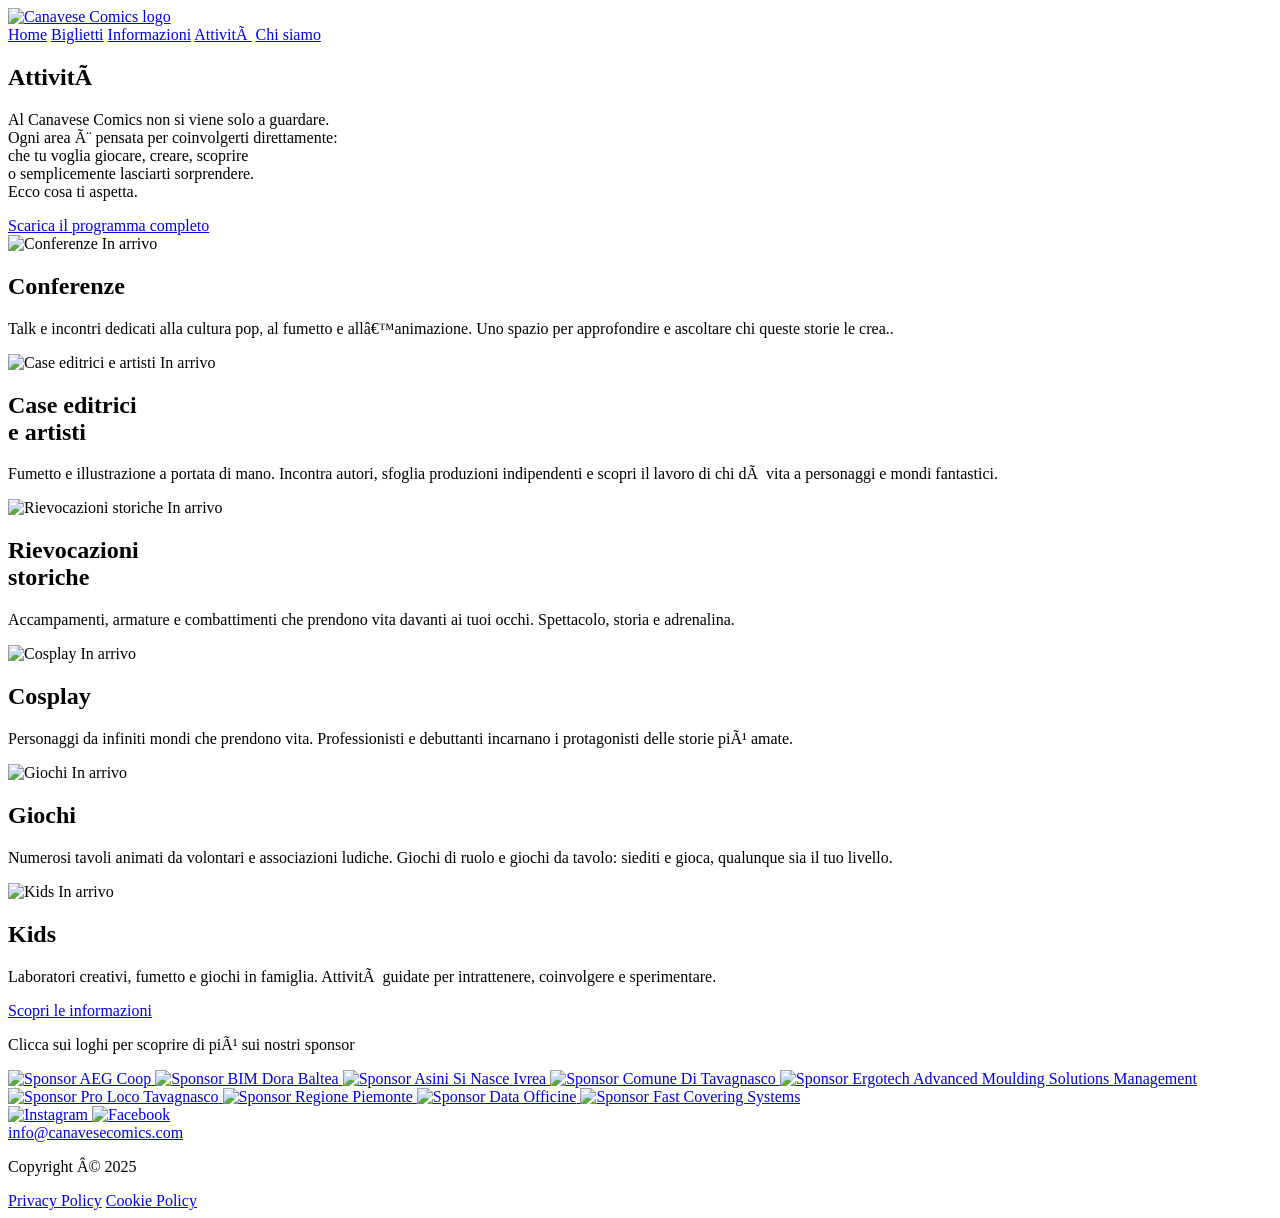
==== activity.html @ ed452ccc "add meta pixel" ====
<!DOCTYPE html>
<html lang="it">

<head>
  <!-- Google tag (gtag.js) -->
  <script async src="https://www.googletagmanager.com/gtag/js?id=G-MP04SPYHH6"></script>
  <script>
    window.dataLayer = window.dataLayer || [];
    function gtag(){dataLayer.push(arguments);}
    if (typeof gtag === 'function') {
      gtag('js', new Date());

      gtag('config', 'G-MP04SPYHH6');
    }
  </script>
  <!-- Meta Pixel Code -->
  <script>
    !function(f,b,e,v,n,t,s)
    {if(f.fbq)return;n=f.fbq=function(){n.callMethod?
    n.callMethod.apply(n,arguments):n.queue.push(arguments)};
    if(!f._fbq)f._fbq=n;n.push=n;n.loaded=!0;n.version='2.0';
    n.queue=[];t=b.createElement(e);t.async=!0;
    t.src=v;s=b.getElementsByTagName(e)[0];
    s.parentNode.insertBefore(t,s)}(window, document,'script',
    'https://connect.facebook.net/en_US/fbevents.js');
    if (typeof fbq === 'function') {
      fbq('init', '989161047143598');
      fbq('track', 'PageView');
    }
  </script>
  <noscript><img height="1" width="1" style="display:none" src="https://www.facebook.com/tr?id=989161047143598&ev=PageView&noscript=1" /></noscript>
  <!-- End Meta Pixel Code -->

  <meta charset="UTF-8" />
  <meta name="viewport" content="width=device-width, initial-scale=1.0, viewport-fit=cover" />
  <meta name="color-scheme" content="light">
  <meta name="format-detection" content="telephone=no, date=no, address=no, email=no">
  <meta name="apple-mobile-web-app-capable" content="yes">
  <meta name="apple-mobile-web-app-title" content="Canavese Comics">
  <meta name="apple-mobile-web-app-status-bar-style" content="default">
  <meta name="theme-color" content="#F5EE8E">
  <meta name="author" content="Canavese Comics">

  <meta name="description"
    content="Scopri tutte le attività di Canavese Comics: giochi di ruolo, giochi da tavolo, cosplay, fumetto, rievocazioni storiche, laboratori kids e conferenze.">

  <meta name="robots" content="index, follow">

  <link rel="canonical" href="https://www.canavesecomics.com/activity.html">

  <!-- Open Graph -->
  <meta property="og:title" content="Attività | Canavese Comics">
  <meta property="og:description"
    content="Scopri tutte le attività di Canavese Comics: giochi di ruolo, giochi da tavolo, cosplay, fumetto, rievocazioni storiche, laboratori kids e conferenze.">
  <meta property="og:image" content="https://www.canavesecomics.com/assets/png/og.png">
  <meta property="og:image:alt" content="Attività di Canavese Comics 2026">
  <meta property="og:image:width" content="1200">
  <meta property="og:image:height" content="630">
  <meta property="og:url" content="https://www.canavesecomics.com/activity.html">
  <meta property="og:type" content="website">
  <meta property="og:locale" content="it_IT">
  <meta property="og:site_name" content="Canavese Comics">

  <!-- Twitter -->
  <meta name="twitter:card" content="summary_large_image">
  <meta name="twitter:title" content="Attività | Canavese Comics">
  <meta name="twitter:description"
    content="Scopri tutte le attività di Canavese Comics: giochi di ruolo, giochi da tavolo, cosplay, fumetto, rievocazioni storiche, laboratori kids e conferenze.">
  <meta name="twitter:image" content="https://www.canavesecomics.com/assets/png/og.png">
  <meta name="twitter:image:alt" content="Attività di Canavese Comics 2026">

  <title>Attività | Canavese Comics</title>
  <link rel="icon" href="/favicon_png/favicon48.png" type="image/png" sizes="48x48" />
  <link rel="icon" href="/favicon.svg?v=4" type="image/svg+xml" />
  <link rel="icon" href="/favicon_png/favicon192.png" type="image/png" sizes="192x192" />
  <link rel="icon" href="/favicon_png/favicon512.png" type="image/png" sizes="512x512" />
  <link rel="apple-touch-icon" href="/favicon_png/favicon192.png" />
  <link rel="stylesheet" href="styles.css?v=20260511-sponsor-9" />
</head>

<body class="page-activity">
  <header>
    <a class="brand" href="/" aria-label="Canavese Comics home">
      <img src="assets/vectors/logo.svg" alt="Canavese Comics logo" class="brand-logo">
    </a>

    <nav class="desktop-nav" aria-label="Navigazione principale">
      <a href="/">Home</a>
      <a href="/biglietti.html">Biglietti</a>
      <a href="/info.html">Informazioni</a>
      <a href="/activity.html">Attività</a>
      <a href="/about.html">Chi siamo</a>
    </nav>

    <div class="scroll-progress">
      <div class="scroll-progress__bar"></div>
    </div>
  </header>

  <main class="activity-page">
    <section class="activity-hero" id="attivita">
      <h1>Attività</h1>
      <p class="activity-intro">
        Al Canavese Comics non si viene solo a guardare.<br>
        Ogni area è pensata per coinvolgerti direttamente:<br>
        che tu voglia giocare, creare, scoprire<br>
        o semplicemente lasciarti sorprendere.<br>
        Ecco cosa ti aspetta.
      </p>
      <a class="activity-program-notice" href="assets/pdf/Programma_Completo_Finale_Canavese_Comics_2026_docx_Documenti_Google.pdf" target="_blank" rel="noopener noreferrer">Scarica il programma completo</a>
    </section>

    <section class="activity-grid" aria-label="Attività principali">
      <article class="activity-item">
        <div class="activity-item__visual">
          <img src="assets/graphics/activity-1.svg" alt="Conferenze">
          <span>In arrivo</span>
        </div>
        <div class="activity-item__content">
          <h2>Conferenze</h2>
          <p>Talk e incontri dedicati alla cultura pop, al fumetto e all’animazione. Uno spazio per approfondire e ascoltare chi queste storie le crea..</p>
        </div>
      </article>

      <article class="activity-item">
        <div class="activity-item__visual">
          <img src="assets/graphics/activity-2.svg" alt="Case editrici e artisti">
          <span>In arrivo</span>
        </div>
        <div class="activity-item__content">
          <h2>Case editrici<br>e artisti</h2>
          <p>Fumetto e illustrazione a portata di mano. Incontra autori, sfoglia produzioni indipendenti e scopri il lavoro di chi dà vita a personaggi e mondi fantastici.</p>
        </div>
      </article>

      <article class="activity-item">
        <div class="activity-item__visual">
          <img src="assets/graphics/activity-3.svg" alt="Rievocazioni storiche">
          <span>In arrivo</span>
        </div>
        <div class="activity-item__content">
          <h2>Rievocazioni<br>storiche</h2>
          <p>Accampamenti, armature e combattimenti che prendono vita davanti ai tuoi occhi. Spettacolo, storia e adrenalina.</p>
        </div>
      </article>


<article class="activity-item">
  <div class="activity-item__visual">
    <img src="assets/graphics/activity-4.svg" alt="Cosplay">
    <span>In arrivo</span>
  </div>
  <div class="activity-item__content">
    <h2>Cosplay</h2>
    <p>Personaggi da infiniti mondi che prendono vita. Professionisti e debuttanti incarnano i protagonisti delle storie più amate.</p>
  </div>
</article>

      <article class="activity-item">
        <div class="activity-item__visual">
          <img src="assets/graphics/activity-5.svg" alt="Giochi">
          <span>In arrivo</span>
        </div>
        <div class="activity-item__content">
          <h2>Giochi</h2>
          <p>Numerosi tavoli animati da volontari e associazioni ludiche. Giochi di ruolo e giochi da tavolo: siediti e gioca, qualunque sia il tuo livello.</p>
        </div>
      </article>

      <article class="activity-item">
        <div class="activity-item__visual">
          <img class="activity-icon activity-icon--large" src="assets/graphics/activity-6.svg" alt="Kids">
          <span>In arrivo</span>
        </div>
        <div class="activity-item__content">
          <h2>Kids</h2>
          <p>Laboratori creativi, fumetto e giochi in famiglia. Attività guidate per intrattenere, coinvolgere e sperimentare.</p>
        </div>
      </article>
    </section>

    <section class="activity-cta">
      <a href="/info.html" class="activity-btn">Scopri le informazioni</a>
    </section>
  </main>

  <section class="sponsors">
   

<div class="sponsors-inner">
    <p class="sponsors-note">Clicca sui loghi per scoprire di più sui nostri sponsor</p>

    <div class="sponsors-row">
     <a class="sponsor-item sponsor-item--logo" href="https://www.aegcoop.it/" target="_blank" rel="noopener noreferrer" aria-label="AEG Coop">
        <img src="sponsor/1.png" alt="Sponsor AEG Coop">
      </a>

      <a class="sponsor-item sponsor-item--logo" href="https://www.bimdorabaltea.it/" target="_blank" rel="noopener noreferrer" aria-label="Sponsor BIM Dora Baltea">
        <img src="sponsor/2.png" alt="Sponsor BIM Dora Baltea">
      </a>
      <a class="sponsor-item sponsor-item--logo" href="https://www.asinisinasceivrea.it/" target="_blank" rel="noopener noreferrer" aria-label="Sponsor Asini Si Nasce Ivrea">
        <img src="sponsor/3.png" alt="Sponsor Asini Si Nasce Ivrea">
      </a>
      <a class="sponsor-item sponsor-item--logo" href="https://www.comune.tavagnasco.to.it/it-it/home" target="_blank" rel="noopener noreferrer" aria-label="Sponsor Comune di Tavagnasco">
        <img src="sponsor/4.png" alt="Sponsor Comune Di Tavagnasco">
      </a>
      <a class="sponsor-item sponsor-item--logo" href="https://www.ergotech.it/" target="_blank" rel="noopener noreferrer" aria-label="Sponsor Ergotech Advanced Moulding Solutions Management">
        <img src="sponsor/5.png" alt="Sponsor Ergotech Advanced Moulding Solutions Management">
      </a>
      <a class="sponsor-item sponsor-item--logo" href="https://www.facebook.com/login/?next=https%3A%2F%2Fwww.facebook.com%2FProlocotavagnacco%2F%3Flocale%3Dit_IT" target="_blank" rel="noopener noreferrer" aria-label="Sponsor Pro Loco Tavagnasco">
        <img src="sponsor/6.png" alt="Sponsor Pro Loco Tavagnasco">
      </a>
      <a class="sponsor-item sponsor-item--logo" href="https://www.regione.piemonte.it/web/" target="_blank" rel="noopener noreferrer" aria-label="Sponsor Regione Piemonte">
        <img src="sponsor/7.png" alt="Sponsor Regione Piemonte">
      </a>
      <a class="sponsor-item sponsor-item--logo" href="https://dataofficine.it/" target="_blank" rel="noopener noreferrer" aria-label="Sponsor Data Officine">
        <img src="sponsor/8.png" alt="Sponsor Data Officine">
      </a>
      <a class="sponsor-item sponsor-item--logo" href="https://www.fastcoveringsystems.com" target="_blank" rel="noopener noreferrer" aria-label="Sponsor Fast Covering Systems">
        <img src="sponsor/9.png" alt="Sponsor Fast Covering Systems">
      </a>
    </div>

    
  </div>


  </section>

  <footer class="site-footer">
    <div class="footer-inner">
      <div class="footer-left">
        <a class="footer-social" href="https://www.instagram.com/canavese.comics?igsh=ejc1cXgyejVkamZu" aria-label="Instagram Canavese Comics" target="_blank" rel="noopener noreferrer">
          <img src="assets/icons/ig_icon.webp" alt="Instagram">
        </a>
        <a class="footer-social footer-social--facebook" href="https://www.facebook.com/61584932397962/" aria-label="Facebook Canavese Comics" target="_blank" rel="noopener noreferrer">
          <img src="assets/icons/fb_icon.webp" alt="Facebook">
        </a>
      </div>

      <div class="footer-center">
        <a href="mailto:info@canavesecomics.com">info@canavesecomics.com</a>
      </div>

      <div class="footer-right">
        <p>
          Copyright © 2025<br>
       
        </p>
      </div>
    </div>

    <div class="footer-legal">
      <a href="privacy-policy.html">Privacy Policy</a>
      <a href="cookie-policy.html">Cookie Policy</a>
    </div>
  </footer>

  <script src="main.js"></script>
</body>

</html>
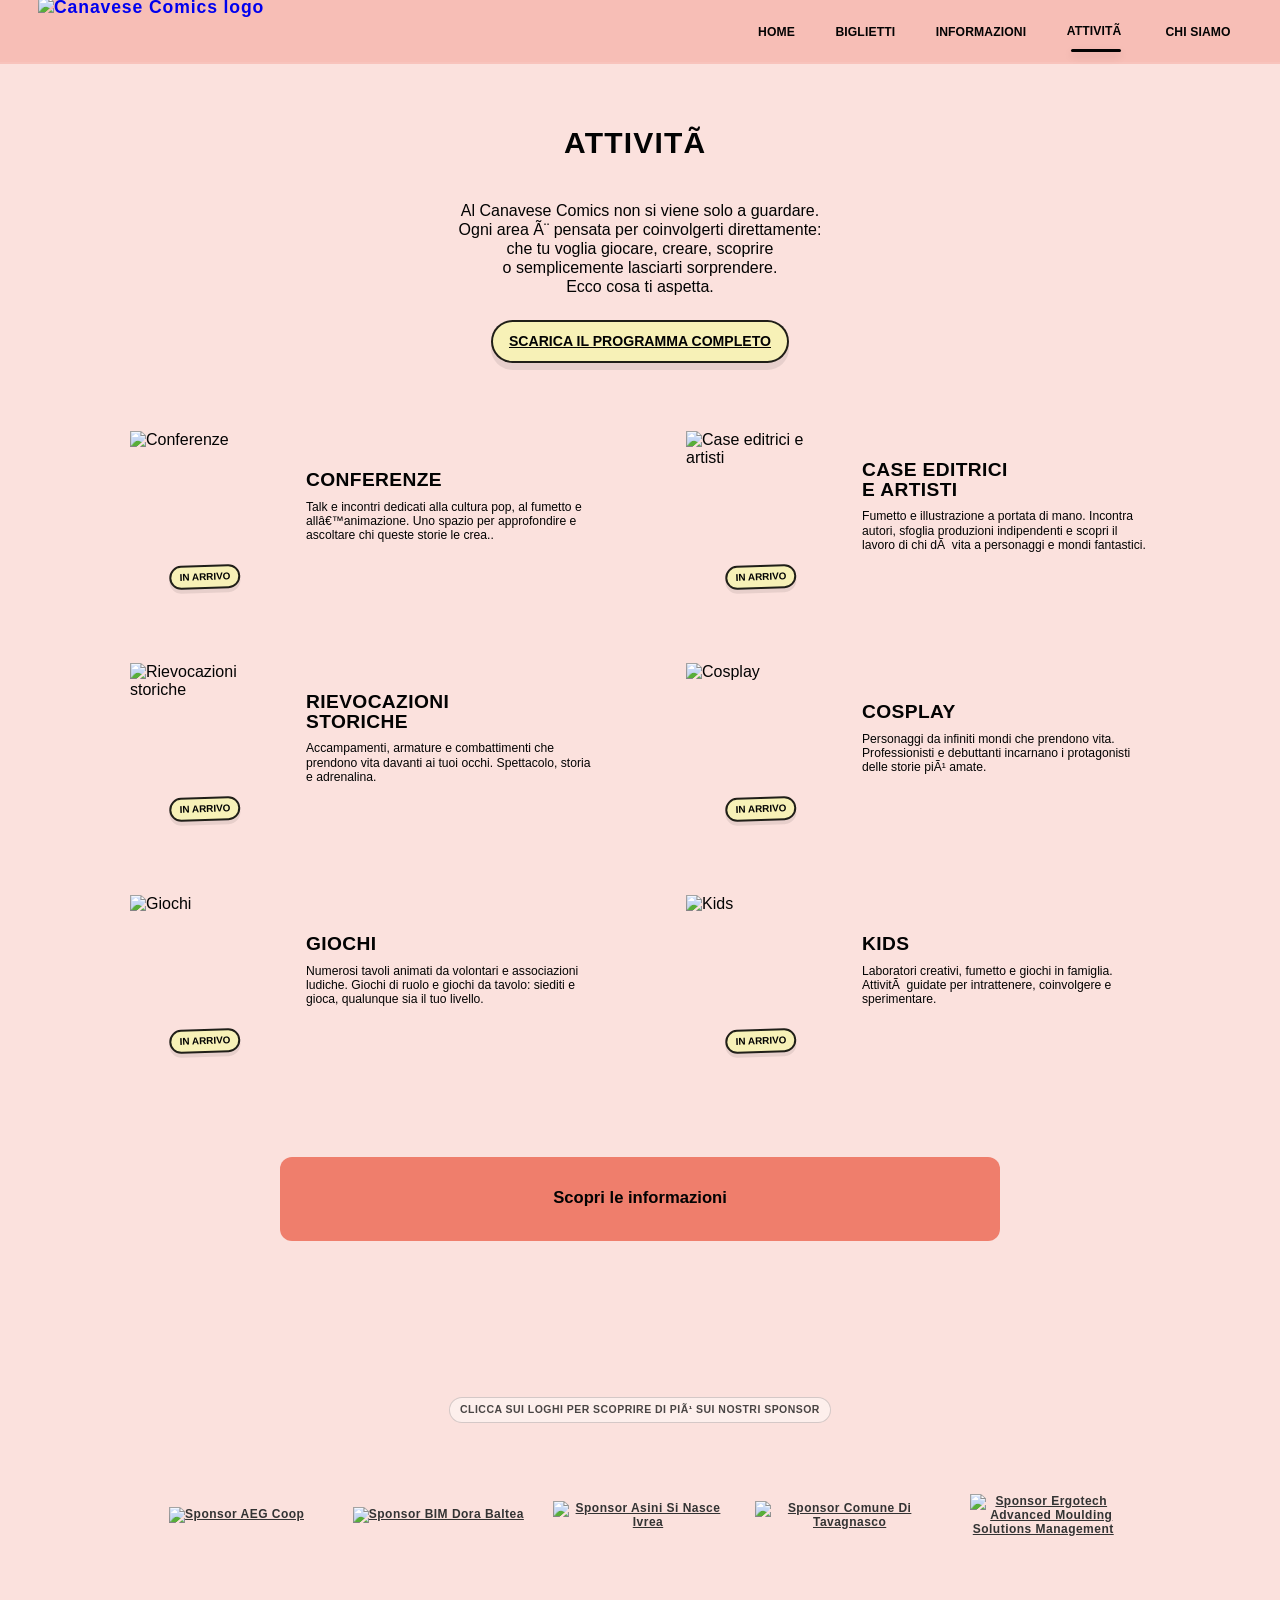
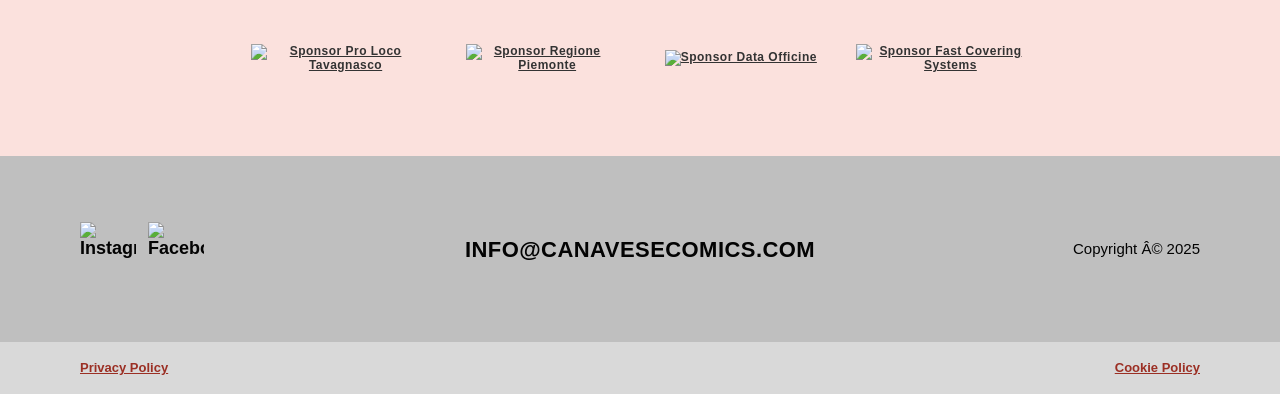
==== commit 5de387c5: "Aggiorna informazioni evento e programma" ====
--- a/activity.html
+++ b/activity.html
@@ -107,7 +107,7 @@
         o semplicemente lasciarti sorprendere.<br>
         Ecco cosa ti aspetta.
       </p>
-      <a class="activity-program-notice" href="assets/pdf/Programma_Completo_Finale_Canavese_Comics_2026_docx_Documenti_Google.pdf" target="_blank" rel="noopener noreferrer">Scarica il programma completo</a>
+      <a class="activity-program-notice" href="assets/pdf/Programma_Completo_Canavese_Comics_2026.pdf" target="_blank" rel="noopener noreferrer">Scarica il programma completo</a>
     </section>
 
     <section class="activity-grid" aria-label="Attività principali">
--- a/styles.css
+++ b/styles.css
@@ -0,0 +1,6940 @@
+@font-face {
+  font-family: 'Corsario VF';
+  src: url('assets/fonts/corsario-vf-font/corsario-vf.otf') format('opentype');
+  font-weight: 400;
+  font-style: normal;
+  font-display: swap;
+}
+
+@font-face {
+  font-family: 'Figtree';
+  src: url('assets/fonts/Figtree/Figtree-VariableFont_wght.ttf') format('truetype');
+  font-weight: 100 900;
+  font-style: normal;
+  font-display: swap;
+}
+
+:root {
+  --color-text: #111;
+  --color-bg: #FDFCEC;;
+  --color-dark: #030303;
+  --color-white: #ffffff;
+  --color-header:#F5EE8E;
+
+  --color-overlay: #030303;
+
+  --fs-brand: 1.1rem;
+  --fs-hero-tag: clamp(1.6rem, 3vw, 2rem);
+  --fs-overlay-links: 2rem;
+
+  --radius-card: 18px;
+
+  --shadow-card: 0 18px 40px rgba(0,0,0,0.08);
+  --border-card: 1px solid rgba(0,0,0,0.03);
+
+  --transition-fast: 250ms ease;
+  --transition-mid: 350ms ease;
+  --transition-burger: 600ms cubic-bezier(0.4, 0, 0.2, 1);
+
+  --feature-card-width: 680px;
+  --feature-card-svg-width: 100%;
+}
+
+html {
+  -webkit-text-size-adjust: 100%;
+  text-size-adjust: 100%;
+  background: var(--color-bg);
+}
+
+body {
+  min-height: 100svh;
+  padding-left: env(safe-area-inset-left);
+  padding-right: env(safe-area-inset-right);
+  overflow-x: clip;
+}
+
+@supports not (overflow: clip) {
+  body {
+    overflow-x: hidden;
+  }
+}
+
+* {
+  box-sizing: border-box;
+  margin: 0;
+  padding: 0;
+}
+
+body {
+  min-height: 100vh;
+  font-family: 'Figtree', sans-serif;
+  background: var(--color-bg);
+  color: var(--color-text);
+  overflow-x: hidden;
+}
+
+header {
+  position: fixed;
+  top: 0; left: 0; right: 0;
+  height: 64px;
+  background: var(--color-dark);
+  color: var(--color-white);
+  display: flex;
+  justify-content: space-between;
+  align-items: center;
+  padding: 0 1.25rem;
+  z-index: 30;
+  background-color: var(--color-header);
+}
+
+.brand {
+  font-size: var(--fs-brand);
+  font-weight: 600;
+  letter-spacing: .05em;
+}
+
+/* MENU TOGGLE */
+
+.menu {
+  background: transparent;
+  border: none;
+  cursor: pointer;
+  display: flex;
+  padding: 0;
+  width: 40px;
+  height: 40px;
+  justify-content: center;
+  align-items: center;
+  outline: none;
+}
+
+
+
+
+.menu:focus-visible {
+  outline: none;
+}
+
+.menu svg {
+  width: 44px;
+  height: 44px;
+}
+
+.line {
+  fill: none;
+  stroke: var(--color-dark);
+  stroke-width: 6;
+  transition:
+    stroke-dasharray var(--transition-burger),
+    stroke-dashoffset var(--transition-burger),
+    filter var(--transition-mid);
+}
+
+.line1 { stroke-dasharray: 60 207; }
+.line2 { stroke-dasharray: 60 60; }
+.line3 { stroke-dasharray: 60 207; }
+
+.menu.opened .line1 {
+  stroke-dasharray: 90 207;
+  stroke-dashoffset: -134;
+}
+
+.menu.opened .line2 {
+  stroke-dasharray: 1 60;
+  stroke-dashoffset: -30;
+}
+
+.menu.opened .line3 {
+  stroke-dasharray: 90 207;
+  stroke-dashoffset: -134;
+}
+
+.menu.glow .line {
+  filter: drop-shadow(0 0 14px rgba(255,255,255,0.55));
+}
+
+
+
+.menu-overlay {
+  position: fixed;
+  inset: 0;
+  background: var(--color-overlay);
+  color: var(--color-white);
+  display: flex;
+  flex-direction: column;
+  justify-content: center;
+  align-items: center;
+  gap: 2rem;
+  font-size: var(--fs-overlay-links);
+  letter-spacing: .03em;
+  opacity: 0;
+  visibility: hidden;
+  pointer-events: none;
+  transition: opacity var(--transition-fast), visibility var(--transition-fast);
+  z-index: 20;
+}
+
+.menu-overlay.active {
+  opacity: 1;
+  visibility: visible;
+  pointer-events: auto;
+}
+
+.menu-overlay a {
+  color: var(--color-white);
+  text-decoration: none;
+  font-weight: 500;
+  opacity: 0;
+  transform: translateY(10px);
+  transition:
+    opacity var(--transition-mid),
+    transform var(--transition-mid);
+}
+
+.menu-overlay.active a { opacity: 1; transform: translateY(0); }
+
+.menu-overlay.active a:nth-child(1) { transition-delay: 80ms; }
+.menu-overlay.active a:nth-child(2) { transition-delay: 150ms; }
+.menu-overlay.active a:nth-child(3) { transition-delay: 220ms; }
+.menu-overlay.active a:nth-child(4) { transition-delay: 290ms; }
+.menu-overlay.active a:nth-child(5) { transition-delay: 360ms; }
+
+
+
+
+
+.menu {
+  -webkit-tap-highlight-color: transparent;  
+}
+
+.menu:focus {
+  outline: none;
+}
+
+.menu:focus-visible {
+  outline: none; 
+}
+
+.menu::-moz-focus-inner {
+  border: 0; 
+}
+
+
+
+
+
+.home-section {
+  padding: 60px 1.5rem;
+  max-width: 900px;
+  margin: 0 auto;
+}
+
+.home-inner {
+  text-align: center;
+  display: flex;
+  flex-direction: column;
+  gap: 1.5rem;
+}
+
+.home-section h2 {
+  font-size: 1.8rem;
+  font-weight: 600;
+  letter-spacing: .05em;
+  color: var(--color-dark);
+  margin-bottom: .5rem;
+}
+
+.home-section p {
+  max-width: 680px;
+  margin: 0 auto;
+  font-size: 1.05rem;
+  line-height: 1.6;
+  color: #444;
+}
+
+
+
+.news-grid {
+  display: grid;
+  grid-template-columns: 1fr;
+  gap: 1.8rem;
+  margin-top: .5rem;
+}
+
+.news-card {
+  background: var(--color-white);
+  border-radius: 16px;
+  box-shadow: var(--shadow-card);
+  border: var(--border-card);
+  padding: 1.2rem;
+  text-align: left;
+}
+
+.news-image img {
+  width: 100%;
+  height: auto;
+  border-radius: 12px;
+  margin-bottom: .8rem;
+}
+
+.news-card h3 {
+  font-size: 1.1rem;
+  font-weight: 600;
+  color: var(--color-dark);
+  margin-bottom: .5rem;
+}
+
+.news-card p {
+  font-size: .95rem;
+  color: #444;
+  line-height: 1.55;
+}
+
+
+@media (min-width: 760px) {
+  .news-grid {
+    grid-template-columns: 1fr 1fr;
+  }
+}
+
+
+.info-list {
+  display: grid;
+  grid-template-columns: 1fr;
+  gap: 1.5rem;
+  margin-top: .5rem;
+  text-align: left;
+}
+
+.info-item {
+  background: var(--color-white);
+  padding: 1.3rem 1.5rem;
+  border-radius: 16px;
+  box-shadow: var(--shadow-card);
+  border: var(--border-card);
+}
+
+.info-item dt {
+  font-size: .85rem;
+  text-transform: uppercase;
+  letter-spacing: .12em;
+  color: #777;
+  margin-bottom: .4rem;
+}
+
+.info-item dd {
+  font-size: 1.05rem;
+  color: #222;
+}
+
+
+.features-list .feature-card > h3 {
+  font-size: 20px !important;
+  text-align: center;
+}
+
+
+
+
+
+@media (min-width: 760px) {
+  .info-list {
+    grid-template-columns: repeat(3, 1fr);
+  }
+}
+
+
+
+
+
+
+/* MEDIA QUERIES */
+
+@media (max-width: 360px) {
+  .brand { font-size: .95rem; }
+  .menu svg { width: 28px; height: 28px; }
+  .hero { padding: 95px 1rem 35px; }
+  .hero-tag { font-size: 1.3rem; letter-spacing: .08em; }
+  .logo-wrapper img { max-width: 230px; }
+}
+
+@media (max-width: 480px) {
+  .menu-overlay { font-size: 1.6rem; gap: 1.6rem; }
+  .logo-card { padding: 1.5rem 1.5rem 1.25rem; }
+  .contact-info { font-size: .85rem; }
+}
+
+@media (max-width: 768px) {
+  header { padding: 0 1.1rem; }
+  .hero { padding: 120px 1.2rem 40px; }
+  .logo-wrapper img { max-width: 280px; }
+}
+
+@media (max-width: 1024px) {
+  .hero-inner { max-width: 600px; }
+  .logo-card { padding: 2rem 2.5rem; border-radius: 20px; }
+  .hero-tag { font-size: 2.1rem; }
+  .menu-overlay { font-size: 2rem; }
+}
+
+@media (max-width: 1300px) {
+  header { padding: 0 2rem; }
+  .hero { padding-top: 150px; padding-bottom: 60px; }
+  .logo-card { max-width: 540px; }
+}
+
+@media (min-width: 1400px) {
+  .hero-tag { font-size: 2.3rem; }
+  .logo-wrapper img { max-width: 360px; }
+  .logo-card { padding: 2.3rem 3rem 2rem; }
+}
+
+
+
+
+.scroll-progress {
+  position: absolute;
+  left: 0;
+  right: 0;
+  bottom: 0;
+  height: 2px;
+  background: rgba(255, 255, 255, 0.08); 
+  overflow: hidden;
+  pointer-events: none;
+}
+
+.scroll-progress__bar {
+  width: 0;
+  height: 100%;
+
+
+  background: linear-gradient(
+    90deg,
+    #fdd835 0%,
+    #ffb300 100%
+  );
+
+  
+  box-shadow: 0 0 6px rgba(255, 193, 7, 0.55);
+
+  transform-origin: left;
+  transition: width 70ms linear;
+}
+
+
+.brand-logo {
+  height: 52px;
+  width: auto;
+  filter: none;
+}
+
+
+
+
+
+
+.features-grid {
+  display: grid;
+  grid-template-columns: repeat(2, 1fr);
+  gap: 18px;
+  max-width: 900px;
+  margin: 50px auto;
+  padding: 0 1.3rem;
+}
+
+.feature-card {
+  background: #e7e7e7; 
+  border-radius: 22px;
+  padding: 32px 12px;
+  text-align: center;
+  box-shadow: var(--shadow-card);
+  border: var(--border-card);
+  display: flex;
+  flex-direction: column;
+  justify-content: center;
+  gap: 10px;
+  min-height: 140px; 
+}
+
+.feature-card h3 {
+  margin-bottom: 6px;
+  color: var(--color-dark);
+  text-transform: uppercase;
+  letter-spacing: 0.03em;
+}
+
+.feature-card .icon {
+  font-size: 0.85rem;
+  color: #777;
+  letter-spacing: .03;
+}
+
+
+
+@media (min-width: 900px) {
+  .features-grid {
+    grid-template-columns: repeat(2, 1fr);
+    gap: 24px;
+  }
+
+  .feature-card {
+    min-height: 160px;
+    padding: 40px 20px;
+  }
+
+ .features-list .feature-card > h3 {
+
+  font-size: 32px !important;
+
+  text-align: center;
+
+}
+}
+
+
+.features-grid {
+  display: grid;
+  grid-template-columns: repeat(2, 1fr);
+  gap: 18px;
+  max-width: 900px;
+  margin: 80px auto 50px;
+  padding: 0 1.3rem;
+}
+
+
+
+
+
+.hero {
+  padding: 120px 1.5rem 50px;
+  max-width: 1000px;
+  margin: 0 auto;
+}
+
+/* CARD PRINCIPALE */
+.hero-card {
+  position: relative;
+  width: 100%;
+  min-height: 798px;
+  overflow: hidden;
+  background: #F1D0E3;
+  border-radius: 20px;
+  box-shadow: none;
+  border: 0;
+}
+
+
+.hero-left {
+  display: flex;
+  flex-direction: column;
+  gap: 6px;
+}
+
+
+
+.hero-location,
+.hero-date {
+  font-size: 1.02rem;
+  font-weight: 600;
+  color: var(--color-dark);
+  margin: 0;
+}
+
+/* COLONNA DESTRA (IMMAGINE) */
+.hero-right {
+  position: absolute;
+  left: 594px;
+  top: 48px;
+  width: 624px;
+  height: 802px;
+  z-index: 1;
+}
+
+.hero-right img {
+  width: 140px;
+  height: auto;
+  object-fit: contain;
+  display: block;
+}
+
+.hero-description {
+  margin-top: 30px;
+  text-align: center;
+  font-size: 1.03rem;
+  line-height: 1.6;
+  color: #333;
+  max-width: 720px;
+  margin-left: auto;
+  margin-right: auto;
+}
+
+.hero-description p + p {
+  margin-top: 1rem;
+}
+
+
+
+@media (max-width: 480px) {
+  .hero {
+    padding: 110px 1rem 40px;
+  }
+
+  .hero-card {
+    padding: 22px 16px;
+    column-gap: 12px;
+  }
+
+  .hero-left h1 {
+    font-size: 1.45rem;
+  }
+
+  .hero-right img {
+    width: 110px;
+  }
+}
+
+
+
+/* SPONSOR  */
+
+.sponsors {
+  padding: 60px 1.5rem 40px;
+  background: transparent;
+}
+
+.sponsors-inner {
+  max-width: 1000px;
+  margin: 0 auto;
+  text-align: center;
+}
+
+.sponsors-inner h2 {
+  font-size: 1.8rem;
+  font-weight: 600;
+  letter-spacing: .05em;
+  margin-bottom: 30px;
+  color: var(--color-dark);
+}
+
+.sponsors-note {
+  width: fit-content;
+  max-width: min(100%, 520px);
+  margin: 0 auto clamp(22px, 3vw, 34px);
+  padding: 0.38rem 0.62rem;
+  color: rgba(3, 3, 3, 0.72);
+  font-size: clamp(0.58rem, 0.82vw, 0.72rem);
+  line-height: 1.15;
+  font-weight: 800;
+  letter-spacing: 0.045em;
+  text-transform: uppercase;
+  white-space: nowrap;
+  background: rgba(255, 255, 255, 0.46);
+  border: 1px solid rgba(3, 3, 3, 0.16);
+  border-radius: 999px;
+}
+
+.sponsors-row {
+  display: flex;
+  justify-content: center;
+  gap: 12px;
+  flex-wrap: wrap;
+}
+
+.sponsor-item {
+  background: #eee;
+  border-radius: 10px;
+  padding: 10px 14px;
+  font-size: .75rem;
+  font-weight: 600;
+  color: #333;
+  letter-spacing: .04em;
+  min-width: 70px;
+  text-align: center;
+}
+
+
+/* FOOTER */
+
+.site-footer {
+  background: #E6ADCE;
+  padding: 0;
+  font-size: .9rem;
+  color: #030303;
+}
+
+.footer-inner {
+  width: 100%;
+  max-width: none;
+  min-height: 186px;
+  margin: 0 auto;
+  padding: 38px 80px 36px;
+  display: grid;
+  grid-template-columns: 1fr 1fr 1fr;
+  align-items: center;
+  gap: 40px;
+}
+
+.footer-left {
+  display: flex;
+  align-items: center;
+  justify-content: flex-start;
+  justify-self: start;
+  gap: 12px;
+}
+
+.footer-social {
+  display: flex;
+  align-items: center;
+  justify-content: center;
+  width: 140px;
+  height: 140px;
+  background: #D9D9D9;
+  border-radius: 0;
+  padding: 0;
+  font-weight: 700;
+  font-size: 18px;
+  color: #030303;
+  text-decoration: none;
+}
+
+.footer-left a,
+.footer-center a {
+  color: #030303;
+  text-decoration: none;
+  font-weight: 600;
+}
+
+.footer-center {
+  text-align: center;
+  align-self: center;
+  justify-self: center;
+}
+
+.footer-center a {
+  font-size: 22px;
+  letter-spacing: 0.02em;
+  text-transform: uppercase;
+}
+
+.footer-right {
+  text-align: right;
+  justify-self: end;
+  max-width: 360px;
+}
+
+.footer-right p {
+  margin: 0;
+  font-size: 15px;
+  line-height: 1.1;
+  font-weight: 500;
+  color: #030303;
+}
+
+.footer-legal {
+  min-height: 52px;
+  margin: 0;
+  padding: 0 80px;
+  display: flex;
+  justify-content: space-between;
+  align-items: center;
+  width: 100%;
+  max-width: none;
+  background: #F1D0E3;
+}
+
+.footer-legal a {
+  font-size: 13px;
+  font-weight: 700;
+  color: #9B2F24;
+  text-decoration: underline;
+}
+
+@media (max-width: 760px) {
+  .footer-inner {
+    min-height: auto;
+    padding: 24px 20px 22px;
+    grid-template-columns: auto 1fr;
+    align-items: center;
+    gap: 16px 18px;
+  }
+
+  .footer-left {
+    justify-self: start;
+    text-align: left;
+    gap: 10px;
+  }
+
+  .footer-center {
+    justify-self: end;
+    text-align: right;
+  }
+
+  .footer-right {
+    grid-column: 1 / -1;
+    justify-self: center;
+    text-align: center;
+    max-width: none;
+  }
+
+  .footer-social {
+    width: 46px;
+    height: 46px;
+    font-size: 14px;
+  }
+
+  .footer-center a {
+    font-size: clamp(11px, 2.65vw, 15px);
+    overflow-wrap: anywhere;
+  }
+
+  .footer-right p {
+    font-size: clamp(11px, 2.8vw, 13px);
+    line-height: 1.15;
+  }
+
+  .footer-legal {
+    min-height: 48px;
+    padding: 0 20px;
+  }
+}
+
+@media (max-width: 420px) {
+  .footer-inner {
+    padding-inline: 16px;
+    gap: 14px;
+  }
+
+  .footer-social {
+    width: 40px;
+    height: 40px;
+  }
+
+  .footer-center a {
+    font-size: 11px;
+  }
+
+  .footer-legal {
+    padding: 0 16px;
+  }
+}
+
+
+
+.hero {
+  width: min(1232px, calc(100% - 48px));
+  max-width: none;
+  margin: 130px auto 0;
+  padding: 0;
+}
+
+.hero-card {
+  position: relative;
+  width: 100%;
+  min-height: 898px;
+  overflow: hidden;
+  background: #F1D0E3;
+  border-radius: 20px;
+  box-shadow: none;
+  border: 0;
+}
+
+
+.hero-left {
+  position: absolute;
+  left: 92px;
+  top: 205px;
+  width: 620px;
+  height: 470px;
+  z-index: 2;
+}
+
+
+.hero-title {
+  
+  position: absolute;
+  width: 300px;
+  height: 200px;
+  left: 0;
+  top: -30px;
+  margin: 0;
+  font-family: 'Corsario VF', serif;
+  font-style: normal;
+  font-weight: 400;
+ font-size: 95px;
+   line-height: 100px;
+  letter-spacing: 1.1;
+  color: #000000;
+}
+
+.hero-meta {
+  position: absolute;
+  width: 620px;
+  left: 0;
+  top: 230px;
+  margin: 0;
+  font-family: 'Figtree', sans-serif;
+  font-style: normal;
+  font-weight: 500;
+  font-size: 48px;
+  line-height: 70px;
+  color: #000000;
+  text-transform: uppercase;
+  white-space: nowrap;
+}
+
+.hero-right {
+  position: absolute;
+  left: 600px;
+  top: 45px;
+  width: 500px;
+  height: 802px;
+  z-index: 1;
+}
+
+.hero-right picture,
+.hero-right img {
+  display: block;
+  width: 100%;
+  height: 100%;
+}
+
+.hero-right img {
+  object-fit: contain;
+  object-position: center top;
+}
+
+.hero-claim {
+  position: absolute;
+  right: clamp(30px, 5.7vw, 88px);
+  bottom: 112px;
+  max-width: 190px;
+  font-family: 'Figtree', sans-serif;
+  font-weight: 700;
+  font-size: 17px;
+  line-height: 1.02;
+  letter-spacing: -0.02em;
+  color: #fff;
+  text-align: left;
+}
+
+.hero-description {
+  max-width: 1232px;
+  margin: 70px auto 0;
+}
+
+@media (max-width: 900px) {
+  .hero {
+    width: calc(100% - 32px);
+    margin-top: 120px;
+    padding: 0;
+  }
+
+  .hero-card {
+    min-height: 520px;
+  }
+
+  .hero-left {
+    left: 24px;
+    top: 86px;
+    width: 42%;
+    height: 310px;
+  }
+
+  .hero-title {
+    width: 100%;
+      top: 60px;
+    height: auto;
+    font-size: clamp(58px, 10.5vw, 20px);
+    line-height: 1.02;
+  }
+
+  .hero-meta {
+    width: 130%;
+    top: 235px;
+    font-size: clamp(20px, 4vw, 32px);
+    line-height: 1.3;
+    white-space: nowrap;
+  }
+
+  .hero-right {
+    left: 43%;
+    top: 28px;
+    width: 54%;
+    height: 470px;
+  }
+
+  .hero-claim {
+    right: 34px;
+    bottom: 68px;
+    max-width: 125px;
+    font-size: 12px;
+  }
+
+
+
+}
+
+@media (max-width: 560px) {
+  .hero {
+    width: calc(100% - 24px);
+    margin-top: 96px;
+    padding: 0;
+  }
+
+
+
+
+  .hero-card {
+    min-height: 310px;
+  }
+
+ .hero-left .hero-title {
+
+    font-size: clamp(29px, 10vw, 24px);
+    top: 0px;
+    line-height: 1.2;
+    letter-spacing: 1.1px;
+
+  }
+
+
+
+.hero-meta {
+  width: 130%;
+  top: 95px;
+  font-size: clamp(13px, 7.5vw, 18px);
+  line-height: 1.5;
+  white-space: nowrap;
+}
+
+  .hero-right {
+    left: 44%;
+    top: 28px;
+    width: 57%;
+    height: 260px;
+    right: auto;
+  }
+
+  .hero-right img {
+    object-position: center top;
+  }
+
+  .hero-claim {
+    right: 16px;
+    bottom: 52px;
+    max-width: 82px;
+    font-size: 8px;
+    line-height: 1.05;
+  }
+
+
+ header {
+    height: 80px;
+    padding: 0 2rem;
+  }
+
+  .brand-logo {
+    height: 60px;
+    width: auto;
+  }
+
+  .menu {
+    width: 60px;
+    height: 60px;
+  }
+
+  .menu svg {
+    width: 60px;
+    height: 60px;
+  }
+
+
+
+
+
+
+}
+
+
+
+
+
+
+
+@media (min-width: 650px) {
+  header {
+    height: 88px;
+    padding: 0 2.5rem;
+  }
+
+  .brand-logo {
+    height: 68px;
+    width: auto;
+  }
+
+  .menu {
+    width: 56px;
+    height: 56px;
+  }
+
+  .menu svg {
+    width: 56px;
+    height: 56px;
+  }
+
+}
+
+
+.features-list {
+  display: flex;
+  flex-direction: column;
+  align-items: center;
+  gap: 100px;
+  width: 100%;
+  max-width: calc(var(--feature-card-width) + 48px);
+  margin: 80px auto 50px;
+  padding: 0 24px;
+}
+
+.feature-card {
+  position: relative;
+  display: flex;
+  justify-content: center;
+  align-items: center;
+  width: 100%;
+  height: auto;
+  min-height: 0;
+  padding: 0;
+  overflow: visible;
+  background: transparent;
+  border: 0;
+  box-shadow: none;
+  border-radius: 50px;
+  text-decoration: none;
+  
+}
+
+ .feature-card h3 {
+    left: 28px;
+    font-size: clamp(20px, 1vw, 2px);
+    font-family: 'Figtree', sans-serif;
+  }
+
+
+.feature-card__graphic {
+  display: block;
+  width: var(--feature-card-svg-width);
+  max-width: var(--feature-card-width);
+  height: auto;
+  object-fit: contain;
+  object-position: center;
+  margin: 0 auto;
+}
+
+@media (max-width: 560px) {
+  .features-list {
+    width: 100%;
+    max-width: none;
+    gap: 45px;
+    margin-top: 56px;
+    padding: 0 12px;
+  }
+
+  .feature-card {
+    min-height: auto;
+    border-radius: 28px;
+    height: auto;
+  }
+
+  .feature-card h3 {
+    left: 28px;
+    font-size: clamp(28px, 9vw, 42px);
+  }
+
+.features-list .feature-card > h3 {
+  font-size: 15px !important;
+  text-align: center;
+}
+
+
+  .feature-card__graphic {
+    display: block;
+    width: 100%;
+    max-width: 100%;
+    height: auto;
+    object-fit: contain;
+    object-position: center;
+    margin: 0 auto;
+  }
+}
+
+
+
+
+
+/* ================= INFO PAGE ================= */
+
+.info-page {
+  padding: 2rem 1.5rem;
+}
+
+/* HERO */
+.info-hero {
+  text-align: center;
+  margin-bottom: 2rem;
+}
+
+.info-hero h1 {
+  font-size: 2rem;
+  font-weight: 700;
+  margin-bottom: 0.5rem;
+}
+
+.info-subtitle {
+  font-size: 0.9rem;
+  letter-spacing: 1px;
+  margin-bottom: 1.5rem;
+}
+
+.info-intro p {
+  margin: 0.2rem 0;
+  font-size: 0.9rem;
+}
+
+
+/* TESTO */
+.info-text {
+  text-align: center;
+  font-size: 0.9rem;
+  line-height: 1.5;
+  margin: 2rem 0;
+}
+
+.info-text p {
+  margin-bottom: 1rem;
+}
+
+
+.location-card {
+  display: flex;
+  border-radius: 20px;
+  overflow: hidden;
+}
+
+/* sinistra */
+.location-map {
+  flex: 1;
+  background: #9c9c9c;
+  color: red;
+  display: flex;
+  flex-direction: column;
+  justify-content: center;
+  align-items: center;
+}
+
+/* destra */
+.location-details {
+  flex: 1;
+  background: #bcd6df;
+  padding: 1.5rem;
+}
+
+.btn-map {
+  display: inline-block;
+  margin-top: 1rem;
+  background: #6aaac0;
+  padding: 0.5rem 1rem;
+  border-radius: 10px;
+  color: white;
+  text-decoration: none;
+}
+
+.info-arrival {
+  width: min(100%, 1080px);
+  margin: 3rem auto;
+  text-align: center;
+}
+
+.info-arrival h2 {
+  margin: 0 0 1.5rem;
+  color: #2d5668;
+  font-size: clamp(1.55rem, 3.6vw, 2.75rem);
+  line-height: 0.96;
+  font-weight: 900;
+  letter-spacing: 0.02em;
+}
+
+.arrival-card {
+  display: grid;
+  grid-template-columns: minmax(0, 1fr) minmax(280px, 0.82fr);
+  gap: clamp(20px, 4vw, 44px);
+  align-items: stretch;
+  padding: clamp(22px, 4vw, 42px);
+  border: 2px solid rgba(3, 3, 3, 0.88);
+  border-radius: 8px;
+  background: #cfeef6;
+  box-shadow: 0 14px 0 rgba(3, 3, 3, 0.08);
+}
+
+.arrival-copy {
+  display: flex;
+  flex-direction: column;
+  align-items: center;
+  justify-content: center;
+  gap: 1rem;
+  text-align: left;
+}
+
+.arrival-copy > p,
+.arrival-block p {
+  width: 100%;
+  margin: 0;
+  color: #2d5668;
+  font-size: clamp(0.98rem, 1.6vw, 1.18rem);
+  line-height: 1.5;
+}
+
+.arrival-block {
+  width: 100%;
+}
+
+.arrival-block h3 {
+  margin: 0 0 0.3rem;
+  color: #2d5668;
+  font-size: clamp(1.08rem, 1.8vw, 1.35rem);
+  line-height: 1.1;
+  font-weight: 900;
+}
+
+.arrival-block a {
+  color: #5b3b8a;
+  font-weight: 900;
+}
+
+.arrival-copy .location-map-button {
+  margin-top: 0.5rem;
+  align-self: flex-start;
+}
+
+.arrival-copy .location-map-embed {
+  max-width: 100%;
+}
+
+.arrival-map {
+  display: flex;
+  min-width: 0;
+  flex-direction: column;
+  gap: 1rem;
+}
+
+.arrival-map img {
+  display: block;
+  width: 100%;
+  height: 100%;
+  max-height: 520px;
+  object-fit: contain;
+  border: 2px solid rgba(3, 3, 3, 0.88);
+  border-radius: 8px;
+  background: #fff;
+}
+
+.arrival-downloads {
+  display: flex;
+  flex-wrap: wrap;
+  gap: 0.75rem;
+  justify-content: center;
+}
+
+.arrival-downloads a {
+  display: inline-flex;
+  min-height: 46px;
+  align-items: center;
+  justify-content: center;
+  padding: 0.7rem 1rem;
+  border-radius: 16px;
+  background: #67c3df;
+  color: #2d5668;
+  font-weight: 900;
+  text-decoration: none;
+  box-shadow: 0 10px 22px rgba(45, 86, 104, 0.08);
+  transition: transform 180ms ease, box-shadow 180ms ease;
+}
+
+.arrival-downloads a:hover,
+.arrival-downloads a:focus-visible {
+  transform: translateY(-2px);
+  box-shadow: 0 14px 28px rgba(45, 86, 104, 0.13);
+}
+
+@media (max-width: 820px) {
+  .arrival-card {
+    grid-template-columns: 1fr;
+  }
+
+  .arrival-copy {
+    text-align: center;
+  }
+
+  .arrival-copy .location-map-button {
+    align-self: center;
+  }
+
+  .arrival-map img {
+    max-height: none;
+  }
+}
+
+
+/* CTA */
+.info-cta {
+  text-align: center;
+  margin: 3rem 0;
+}
+
+.btn-primary {
+  background: #5b3b8a;
+  color: white;
+  padding: 0.8rem 2rem;
+  border-radius: 10px;
+  text-decoration: none;
+}
+
+
+.info-kicker {
+  margin-top: 0 !important;
+}
+
+
+
+body.page-info {
+  background: #FFF7FC;
+}
+
+body.page-info header {
+  background: #C9B7E1;
+}
+
+body.page-info .info-page {
+  background: #FFF7FC;
+  margin-top: 135px !important;
+}
+
+
+body.page-info .scroll-progress__bar {
+  background: #444F9B;
+}
+
+@media (max-width: 768px) {
+  .info-hero h1 {
+    font-size: 24px;
+  }
+}
+
+
+/* === Activity page === */
+body.page-activity {
+  background: #FBE1DD;
+}
+
+body.page-activity header {
+  background: #F7BEB6;
+}
+
+body.page-activity .scroll-progress__bar {
+  background: #E73D24;
+}
+
+.activity-page {
+  width: min(1256px, calc(100% - 48px));
+  margin: 100px auto 0;
+  padding: 0 0 96px;
+  background: #FBE1DD;
+  color: #030303;
+  text-align: center;
+}
+
+.activity-hero {
+  padding: 0 48px 68px;
+}
+
+
+.activity-hero h1 {
+  margin: 0 0 44px;
+  font-family: 'Figtree', sans-serif;
+  font-size: clamp(30px, 2.2vw, 42px);
+  line-height: 1;
+  font-weight: 800;
+  text-transform: uppercase;
+  letter-spacing: 0.04em;
+}
+
+.activity-intro {
+  max-width: 620px;
+  margin: 0 auto;
+  font-family: 'Figtree', sans-serif;
+  font-size: clamp(16px, 1.15vw, 21px);
+  line-height: 1.18;
+  font-weight: 500;
+}
+
+.activity-program-notice {
+  display: inline-flex;
+  align-items: center;
+  justify-content: center;
+  max-width: min(100%, 470px);
+  margin: 1.45rem auto 0;
+  padding: 0.72rem 1rem;
+  color: #030303;
+  font-size: clamp(0.82rem, 1.1vw, 0.95rem);
+  line-height: 1.15;
+  font-weight: 900;
+  text-transform: uppercase;
+  background: #F7F1B7;
+  border: 2px solid rgba(3, 3, 3, 0.88);
+  border-radius: 999px;
+  box-shadow: 0 7px 0 rgba(3, 3, 3, 0.08);
+}
+
+.activity-grid {
+  width: min(1020px, calc(100% - 96px));
+  margin: 0 auto 112px;
+  display: grid;
+  grid-template-columns: repeat(2, 1fr);
+  column-gap: 92px;
+  row-gap: 82px;
+}
+
+.activity-item {
+  display: grid;
+  grid-template-columns: 150px 1fr;
+  align-items: center;
+  gap: 26px;
+  text-align: left;
+}
+
+.activity-item__visual {
+  position: relative;
+  width: 150px;
+  height: 150px;
+  display: grid;
+  place-items: center;
+}
+
+.activity-item__visual img,
+.activity-item img {
+  width: 150px;
+  height: 150px;
+  object-fit: contain;
+}
+
+.activity-item__visual span {
+  position: absolute;
+  left: 50%;
+  bottom: -8px;
+  z-index: 2;
+  padding: 0.32rem 0.52rem;
+  color: #030303;
+  font-size: 0.62rem;
+  line-height: 1;
+  font-weight: 900;
+  text-transform: uppercase;
+  white-space: nowrap;
+  background: #F7F1B7;
+  border: 2px solid rgba(3, 3, 3, 0.88);
+  border-radius: 999px;
+  box-shadow: 0 4px 0 rgba(3, 3, 3, 0.08);
+  transform: translateX(-50%) rotate(-2deg);
+}
+
+.activity-item h2 {
+  margin: 0 0 10px;
+  font-family: 'Figtree', sans-serif;
+  font-size: clamp(18px, 1.5vw, 28px);
+  line-height: 1.02;
+  font-weight: 800;
+  text-transform: uppercase;
+  letter-spacing: 0.02em;
+}
+
+.activity-item p {
+  margin: 0;
+  font-family: 'Figtree', sans-serif;
+  font-size: clamp(12px, .95vw, 17px);
+  line-height: 1.16;
+  font-weight: 500;
+}
+
+.activity-cta {
+  margin: 0 auto;
+}
+
+.activity-btn {
+  display: inline-flex;
+  align-items: center;
+  justify-content: center;
+  width: min(720px, calc(100% - 96px));
+  min-height: 84px;
+  border-radius: 12px;
+  background: #EF7E6C;
+  color: #030303;
+  font-family: 'Figtree', sans-serif;
+  font-size: clamp(16px, 1.3vw, 24px);
+  line-height: 1;
+  font-weight: 800;
+  text-decoration: none;
+}
+
+body.page-activity .site-footer {
+  background: #BFBFBF;
+}
+
+body.page-activity .footer-legal {
+  background: #D9D9D9;
+}
+
+@media (max-width: 760px) {
+  .activity-page {
+    width: calc(100% - 24px);
+    margin-top: 150px;
+  }
+
+  .activity-hero {
+    padding: 0 24px 52px;
+  }
+
+  .activity-hero h1 {
+    font-size: 24px;
+    margin-bottom: 32px;
+  }
+
+  .activity-grid {
+    width: calc(100% - 24px);
+    grid-template-columns: repeat(2, minmax(0, 1fr));
+    gap: 36px 18px;
+    margin-bottom: 72px;
+  }
+
+  .activity-item {
+    grid-template-columns: 72px minmax(0, 1fr);
+    gap: 12px;
+  }
+
+  .activity-item__visual {
+    width: 72px;
+    height: 72px;
+  }
+
+  .activity-item__visual img,
+  .activity-item img {
+    width: 72px;
+    height: 72px;
+  }
+
+  .activity-item__visual span {
+    bottom: -9px;
+    padding: 0.24rem 0.38rem;
+    font-size: 0.48rem;
+    border-width: 1.5px;
+  }
+
+  .activity-btn {
+    width: calc(100% - 48px);
+    min-height: 64px;
+  }
+}
+
+
+
+
+/* === Activity Cosplay double SVG === */
+
+body.page-activity .activity-item__double-icon {
+  position: relative;
+  width: 150px;
+  height: 190px;
+  flex-shrink: 0;
+}
+
+body.page-activity .activity-item__double-icon img {
+  position: absolute;
+  display: block;
+  height: auto !important;
+  object-fit: contain;
+}
+
+body.page-activity .activity-item__icon--mask {
+  width: 96px !important;
+  top: 0;
+  left: 0;
+  z-index: 2;
+}
+
+body.page-activity .activity-item__icon--atom {
+  width: 118px !important;
+  right: 0;
+  top: 86px;
+  bottom: auto;
+  z-index: 1;
+}
+
+@media (max-width: 760px) {
+  body.page-activity .activity-item__double-icon {
+    width: 72px;
+    height: 92px;
+  }
+
+  body.page-activity .activity-item__icon--mask {
+    width: 45px !important;
+    top: 0;
+    left: 0;
+  }
+
+  body.page-activity .activity-item__icon--atom {
+    width: 58px !important;
+    right: 0;
+    top: 42px;
+    bottom: auto;
+  }
+}
+
+@media (max-width: 760px) {
+  .activity-grid {
+    width: calc(100% - 20px);
+    grid-template-columns: repeat(2, minmax(0, 1fr));
+    gap: 28px 12px;
+    margin-bottom: 64px;
+  }
+
+  .activity-item {
+    grid-template-columns: 54px minmax(0, 1fr);
+    gap: 8px;
+  }
+
+  .activity-item__visual {
+    width: 54px;
+    height: 54px;
+  }
+
+  .activity-item__visual img,
+  .activity-item img {
+    width: 54px;
+    height: 54px;
+  }
+
+  .activity-item__visual span {
+    bottom: -8px;
+    padding: 0.2rem 0.32rem;
+    font-size: 0.42rem;
+  }
+
+  .activity-item h2 {
+    font-size: clamp(10px, 3vw, 14px);
+    line-height: 1;
+    margin-bottom: 6px;
+  }
+
+  .activity-item p {
+    font-size: clamp(8px, 2.3vw, 11px);
+    line-height: 1.15;
+  }
+}
+
+body.page-activity .activity-icon--large {
+  width: 170px;
+  height: 170px;
+}
+
+@media (max-width: 760px) {
+  body.page-activity .activity-icon--large {
+    width: 64px;
+    height: 64px;
+  }
+}
+
+
+/* === About page === */
+body.page-about {
+  background: #E9FAFF;
+}
+
+body.page-about header {
+  background: #D3F2F6;
+}
+
+body.page-about .scroll-progress__bar {
+  background: #115669;
+}
+
+.about-page {
+  width: min(1256px, calc(100% - 48px));
+  margin: 180px auto 0;
+  padding: 0 0 96px;
+  background: #E9FAFF;
+  color: #115669;
+  text-align: center;
+}
+
+.about-hero {
+  padding: 0 48px 72px;
+}
+
+
+
+.about-hero h1,
+.about-help h2 {
+  margin: 0 0 48px;
+  font-family: 'Figtree', sans-serif;
+  font-size: clamp(30px, 2.2vw, 42px);
+  line-height: 1;
+  font-weight: 800;
+  text-transform: uppercase;
+  letter-spacing: 0.04em;
+  color: #115669;
+}
+
+.about-intro {
+  max-width: 600px;
+  margin: 0 auto;
+  font-family: 'Figtree', sans-serif;
+  font-size: clamp(16px, 1.15vw, 21px);
+  line-height: 1.18;
+  font-weight: 500;
+  color: #115669;
+}
+
+.about-intro p {
+  margin: 0;
+}
+
+.about-intro p + p {
+  margin-top: 34px;
+}
+
+.team-grid {
+  width: min(1080px, calc(100% - 96px));
+  margin: 0 auto 112px;
+  display: grid;
+  grid-template-columns: repeat(2, minmax(0, 1fr));
+  column-gap: 92px;
+  row-gap: 58px;
+}
+
+.team-member {
+  position: relative;
+  display: grid;
+  grid-template-columns: 238px minmax(0, 1fr);
+  align-items: start;
+  gap: 20px;
+  text-align: left;
+  opacity: 0;
+  transform: translate3d(-18px, 28px, 0) scale(0.94) rotate(-1.2deg);
+  filter: blur(6px);
+  will-change: transform, opacity, filter;
+}
+
+.team-member__photo {
+  position: relative;
+  isolation: isolate;
+  width: 238px;
+  height: auto;
+  aspect-ratio: 4 / 5;
+  overflow: hidden;
+  border: 2px solid rgba(17, 86, 105, 0.82);
+  border-radius: 4px;
+  background: #D3F2F6;
+  box-shadow: 8px 8px 0 rgba(17, 86, 105, 0.1);
+  transform: rotate(-1deg);
+  transition: transform 220ms cubic-bezier(0.2, 1.35, 0.32, 1), box-shadow 220ms ease;
+}
+
+.team-member__photo::before {
+  content: "";
+  position: absolute;
+  inset: 0;
+  z-index: 2;
+  opacity: 0;
+  background:
+    linear-gradient(100deg, transparent 0 34%, rgba(255, 255, 255, 0.58) 44%, transparent 56%),
+    repeating-linear-gradient(135deg, rgba(17, 86, 105, 0.1) 0 2px, transparent 2px 12px),
+    linear-gradient(135deg, #C8EAF0, #F7F1B7);
+  background-size: 220% 100%, auto, auto;
+  pointer-events: none;
+  transition: opacity 180ms ease;
+}
+
+.team-member__photo.is-loading::before {
+  opacity: 1;
+  animation: teamPhotoSkeleton 1.08s ease-in-out infinite;
+}
+
+.team-member__photo::after {
+  content: "";
+  position: absolute;
+  inset: 0;
+  z-index: 1;
+  background: linear-gradient(135deg, transparent 0 68%, rgba(247, 241, 183, 0.34) 68% 100%);
+  mix-blend-mode: screen;
+  opacity: 0.16;
+  pointer-events: none;
+  transition: opacity 220ms ease;
+}
+
+.team-member picture {
+  display: block;
+  width: 100%;
+  height: 100%;
+}
+
+.team-logo-pattern {
+  position: absolute;
+  inset: 0;
+  z-index: 5;
+  width: 100%;
+  height: 100%;
+  color: #115665;
+  opacity: 0;
+  pointer-events: none;
+  mix-blend-mode: multiply;
+  filter: saturate(0.82) contrast(1.04) drop-shadow(0 0 1px rgba(247, 241, 183, 0.26));
+  transform: rotate(-2deg);
+  transition: opacity 220ms ease, transform 220ms cubic-bezier(0.2, 1.35, 0.32, 1);
+}
+
+.team-member__photo.is-loaded .team-logo-pattern {
+  opacity: 0.43;
+}
+
+.team-logo-pattern svg,
+.team-logo-pattern path {
+  transform-box: fill-box;
+  transform-origin: center;
+}
+
+.team-logo-pattern > svg {
+  overflow: visible;
+}
+
+.team-logo-pattern path {
+  fill: currentColor;
+  opacity: 0.92;
+  stroke: none;
+}
+
+.team-logo-pattern svg[data-logo-priority="true"] path {
+  opacity: 1;
+}
+
+@media (prefers-reduced-motion: reduce) {
+  .team-logo-pattern {
+    transform: none;
+  }
+
+  .team-member__photo.is-loading::before {
+    animation: none;
+  }
+
+  .team-logo-pattern animate,
+  .team-logo-pattern animateTransform {
+    display: none;
+  }
+}
+
+.team-member img {
+  position: relative;
+  z-index: 0;
+  display: block;
+  width: 100%;
+  height: 100%;
+  object-fit: cover;
+  object-position: center 32%;
+  background:
+    radial-gradient(circle at 50% 16%, rgba(255, 255, 255, 0.72), transparent 32%),
+    linear-gradient(135deg, rgba(211, 242, 246, 0.92), rgba(247, 241, 183, 0.58));
+  filter: saturate(0.94) contrast(1.02);
+  transition: opacity 220ms ease, transform 260ms cubic-bezier(0.2, 1.35, 0.32, 1), filter 220ms ease;
+}
+
+.team-member:nth-child(3) img,
+.team-member:nth-child(6) img,
+.team-member:nth-child(7) img {
+  object-position: center 0%;
+}
+
+.team-member:nth-child(5) img {
+  object-position: center 46%;
+}
+
+.team-member__photo.is-loading img {
+  opacity: 0;
+}
+
+.team-member__photo.is-loaded img {
+  opacity: 1;
+}
+
+.team-member h2,
+.team-member p {
+  transform: translate3d(0, 8px, 0);
+  opacity: 0;
+}
+
+.team-member.is-visible {
+  animation: teamMemberComicReveal 680ms cubic-bezier(0.19, 1, 0.22, 1) both;
+}
+
+.team-member.is-visible h2 {
+  animation: teamTextComicReveal 420ms cubic-bezier(0.2, 1.35, 0.32, 1) 120ms both;
+}
+
+.team-member.is-visible p {
+  animation: teamTextComicReveal 420ms cubic-bezier(0.2, 1.35, 0.32, 1) 190ms both;
+}
+
+@media (hover: hover) and (pointer: fine) {
+  .team-member:hover .team-member__photo,
+  .team-member:focus-within .team-member__photo {
+    transform: translate3d(-2px, -4px, 0) rotate(0.8deg);
+    box-shadow: 12px 12px 0 rgba(17, 86, 105, 0.14);
+  }
+
+  .team-member:hover .team-member__photo::after,
+  .team-member:focus-within .team-member__photo::after {
+    opacity: 0.5;
+  }
+
+  .team-member:hover .team-logo-pattern,
+  .team-member:focus-within .team-logo-pattern {
+    opacity: 0.52;
+    transform: rotate(-2deg);
+  }
+
+  .team-member:hover .team-member__photo.is-loading .team-logo-pattern,
+  .team-member:focus-within .team-member__photo.is-loading .team-logo-pattern {
+    opacity: 0;
+  }
+
+  .team-member:hover img,
+  .team-member:focus-within img {
+    transform: translate3d(0, -1px, 0) scale(1.015);
+    filter: saturate(1.06) contrast(1.06);
+  }
+}
+
+.team-member h2 {
+  margin: 0 0 10px;
+  font-family: 'Figtree', sans-serif;
+  font-size: clamp(20px, 1.5vw, 30px);
+  line-height: 1.05;
+  font-weight: 800;
+  color: #115669;
+}
+
+.team-member p {
+  margin: 0;
+  font-family: 'Figtree', sans-serif;
+  font-size: clamp(13px, .9vw, 17px);
+  line-height: 1.2;
+  font-weight: 500;
+  color: #115669;
+}
+
+.about-help {
+  width: min(1080px, calc(100% - 96px));
+  margin: 0 auto;
+}
+
+.about-help h2 {
+  margin-bottom: 28px;
+}
+
+.about-help p {
+  max-width: 980px;
+  margin: 0 auto 42px;
+  font-family: 'Figtree', sans-serif;
+  font-size: clamp(14px, 1vw, 18px);
+  line-height: 1.18;
+  font-weight: 500;
+  color: #115669;
+}
+
+.helpers-list {
+  display: flex;
+  justify-content: center;
+  gap: 16px;
+}
+
+.helper-card {
+  position: relative;
+  display: grid;
+  place-items: center;
+  width: 165px;
+  height: 145px;
+  overflow: hidden;
+  border-radius: 4px;
+  background:
+    linear-gradient(180deg, rgba(255, 255, 255, 0.34), rgba(255, 255, 255, 0.1)),
+    #D3F2F6;
+  border: 2px solid rgba(17, 86, 105, 0.28);
+  opacity: 0;
+  transform: translate3d(0, 22px, 0) scale(0.9) rotate(-1.4deg);
+  filter: blur(4px);
+  will-change: transform, opacity, filter;
+}
+
+.helper-card::before {
+  content: "";
+  position: absolute;
+  inset: 10px;
+  border: 1px solid rgba(17, 86, 105, 0.16);
+  border-radius: 3px;
+}
+
+.helper-card span {
+  position: relative;
+  z-index: 1;
+  padding: 0.38rem 0.58rem;
+  color: #115669;
+  font-size: 0.68rem;
+  line-height: 1;
+  font-weight: 900;
+  text-transform: uppercase;
+  white-space: nowrap;
+  background: #F7F1B7;
+  border: 2px solid rgba(17, 86, 105, 0.7);
+  border-radius: 999px;
+  box-shadow: 0 4px 0 rgba(17, 86, 105, 0.08);
+  transform: rotate(-2deg);
+}
+
+.helper-card.is-visible {
+  animation: helperComicReveal 620ms cubic-bezier(0.18, 1.55, 0.32, 1) both;
+}
+
+@keyframes teamMemberComicReveal {
+  0% {
+    opacity: 0;
+    transform: translate3d(-18px, 28px, 0) scale(0.94) rotate(-1.2deg);
+    filter: blur(6px);
+  }
+
+  56% {
+    opacity: 1;
+    transform: translate3d(4px, -5px, 0) scale(1.025) rotate(0.8deg);
+    filter: blur(0);
+  }
+
+  78% {
+    transform: translate3d(-2px, 2px, 0) scale(0.992) rotate(-0.25deg);
+  }
+
+  100% {
+    opacity: 1;
+    transform: translate3d(0, 0, 0) scale(1) rotate(0deg);
+    filter: none;
+  }
+}
+
+@keyframes teamTextComicReveal {
+  0% {
+    opacity: 0;
+    transform: translate3d(0, 8px, 0) scale(0.98);
+  }
+
+  100% {
+    opacity: 1;
+    transform: translate3d(0, 0, 0) scale(1);
+  }
+}
+
+@keyframes teamPhotoSkeleton {
+  0% {
+    background-position: 120% 0, 0 0, 0 0;
+  }
+
+  100% {
+    background-position: -120% 0, 0 0, 0 0;
+  }
+}
+
+@keyframes helperComicReveal {
+  0% {
+    opacity: 0;
+    transform: translate3d(0, 22px, 0) scale(0.9) rotate(-1.4deg);
+    filter: blur(4px);
+  }
+
+  58% {
+    opacity: 1;
+    transform: translate3d(0, -5px, 0) scale(1.06) rotate(1.1deg);
+    filter: blur(0);
+  }
+
+  100% {
+    opacity: 1;
+    transform: translate3d(0, 0, 0) scale(1) rotate(0deg);
+    filter: none;
+  }
+}
+
+body.page-about .site-footer {
+  background: #BFBFBF;
+}
+
+body.page-about .footer-legal {
+  background: #D9D9D9;
+}
+
+@media (max-width: 760px) {
+  .about-page {
+    width: calc(100% - 24px);
+    margin-top: 180px;
+    padding-bottom: 72px;
+  }
+
+  .about-hero {
+    padding: 0 24px 56px;
+  }
+
+  .about-hero h1,
+  .about-help h2 {
+    font-size: 24px;
+    margin-bottom: 32px;
+  }
+
+  .team-grid {
+    width: calc(100% - 24px);
+    column-gap: 18px;
+    row-gap: 34px;
+  }
+
+  .team-member {
+    grid-template-columns: 1fr;
+    gap: 8px;
+  }
+
+  .team-member__photo {
+    width: 100%;
+    transform: rotate(-0.6deg);
+    box-shadow: 6px 6px 0 rgba(17, 86, 105, 0.1);
+  }
+
+  .team-member__photo::after {
+    opacity: 0.38;
+  }
+
+  .team-logo-pattern {
+    opacity: 0.45;
+  }
+
+  .team-member h2 {
+    font-size: clamp(13px, 3.6vw, 18px);
+  }
+
+  .team-member p {
+    font-size: clamp(10px, 2.8vw, 13px);
+  }
+
+  .about-help {
+    width: calc(100% - 24px);
+  }
+
+  .helpers-list {
+    gap: 10px;
+  }
+
+  .helper-card {
+    width: 76px;
+    height: 70px;
+  }
+
+  .helper-card span {
+    padding: 0.24rem 0.34rem;
+    font-size: 0.42rem;
+    border-width: 1.5px;
+  }
+}
+
+body.page-info .location-details--centered {
+  display: grid;
+  grid-template-columns: minmax(220px, 0.85fr) minmax(280px, 1.15fr);
+  gap: clamp(28px, 5vw, 72px);
+  align-items: center;
+  padding: clamp(24px, 4vw, 48px) clamp(24px, 5vw, 72px);
+}
+
+body.page-info .location-map-embed {
+  width: 100%;
+  max-width: 560px;
+  justify-self: center;
+  overflow: hidden;
+  border-radius: 14px;
+  aspect-ratio: 4 / 3;
+}
+
+body.page-info .location-map-embed iframe {
+  display: block;
+  width: 100%;
+  height: 100%;
+}
+
+@media (max-width: 760px) {
+  body.page-info .location-card {
+    border-radius: 14px;
+  }
+
+  body.page-info .location-details--centered {
+    grid-template-columns: 1fr;
+    gap: 24px;
+    padding: 24px 18px;
+    min-height: auto;
+  }
+
+  body.page-info .location-map-embed {
+    max-width: 100%;
+    aspect-ratio: 16 / 10;
+  }
+}
+
+@media (max-width: 430px) {
+  body.page-info .location-map-embed {
+    aspect-ratio: 16 / 9;
+  }
+}
+
+
+/* === Biglietti page === */
+
+.biglietti-page {
+  min-height: 60vh;
+  padding: 180px 24px 96px;
+  text-align: center;
+}
+
+.biglietti-page > h1 {
+  margin: 0;
+  font-family: 'Figtree', sans-serif;
+  font-size: clamp(32px, 4vw, 64px);
+  font-weight: 800;
+  text-transform: uppercase;
+}
+
+/* === Biglietti page === */
+body.page-biglietti {
+  --ticket-ink: #111111;
+  --ticket-muted: #413936;
+  --ticket-soft-muted: #5B514D;
+  --ticket-bg: #FFF8D9;
+  --ticket-header: #F8EFAF;
+  --ticket-surface: #FFFEF6;
+  --ticket-surface-strong: #FFFFFF;
+  --ticket-cream: #F7EDAC;
+  --ticket-pink: #F5D7E6;
+  --ticket-orange: #E85D24;
+  --ticket-magenta: #9E235F;
+  --ticket-cyan: #48B5CC;
+  background: var(--ticket-bg);
+}
+
+body.page-biglietti header {
+  background: var(--ticket-header);
+}
+
+body.page-biglietti .scroll-progress__bar {
+  background: var(--ticket-magenta);
+  box-shadow: 0 0 7px rgba(158, 35, 95, 0.45);
+}
+
+.biglietti-page {
+  width: min(1256px, calc(100% - 48px));
+  min-height: 60vh;
+  margin: 180px auto 0;
+  padding: 0 0 96px;
+  background: var(--ticket-bg);
+  text-align: center;
+}
+
+.biglietti-page > h1 {
+  margin: 0;
+  font-family: 'Figtree', sans-serif;
+  font-size: clamp(32px, 4vw, 64px);
+  line-height: 1;
+  font-weight: 800;
+  text-transform: uppercase;
+  letter-spacing: 0.04em;
+  color: var(--ticket-ink);
+}
+
+.tickets-countdown {
+  position: relative;
+  z-index: 2;
+  display: inline-flex;
+  width: fit-content;
+  max-width: min(100%, 560px);
+  min-height: 36px;
+  margin: 0.9rem auto 0;
+  padding: 0.34rem 0.48rem;
+  align-items: center;
+  justify-content: center;
+  gap: 0.28rem;
+  color: var(--ticket-ink, #111111);
+  background:
+    linear-gradient(180deg, rgba(255, 255, 255, 0.9), rgba(255, 255, 255, 0.68)),
+    var(--ticket-surface, #FFFEF6);
+  border: 2px solid var(--ticket-ink, #111111);
+  border-radius: 999px;
+  box-shadow:
+    0 5px 0 rgba(17, 17, 17, 0.1),
+    0 12px 24px rgba(158, 35, 95, 0.1);
+  backdrop-filter: blur(10px);
+  -webkit-backdrop-filter: blur(10px);
+  animation: ticketCountdownEnter 520ms cubic-bezier(0.2, 1.35, 0.32, 1) 160ms both;
+}
+
+.tickets-countdown__label,
+.tickets-countdown__item {
+  display: inline-flex;
+  min-height: 24px;
+  align-items: center;
+  white-space: nowrap;
+  font-size: clamp(0.58rem, 1vw, 0.74rem);
+  line-height: 1;
+  font-weight: 900;
+  text-transform: uppercase;
+}
+
+.tickets-countdown__label {
+  padding: 0 0.38rem;
+  color: #ffffff;
+  letter-spacing: 0.08em;
+  background: var(--ticket-magenta, #9E235F);
+  border: 1px solid var(--ticket-ink, #111111);
+  border-radius: 999px;
+}
+
+.tickets-countdown__item {
+  gap: 0.22rem;
+  padding: 0 0.3rem;
+  color: var(--ticket-muted, #413936);
+}
+
+.tickets-countdown__value {
+  position: relative;
+  display: inline-grid;
+  min-width: 2.15ch;
+  height: 1.15em;
+  overflow: hidden;
+  place-items: center;
+  color: var(--ticket-ink, #111111);
+  font-size: 1.08em;
+  line-height: 1.15;
+  font-variant-numeric: tabular-nums;
+}
+
+.tickets-countdown__value span {
+  grid-area: 1 / 1;
+  display: block;
+  transition: transform 340ms cubic-bezier(0.2, 0.9, 0.2, 1), opacity 240ms ease;
+  will-change: transform, opacity;
+}
+
+.tickets-countdown__value .is-next {
+  opacity: 0;
+  transform: translateY(105%);
+}
+
+.tickets-countdown__value.is-ticking .is-current {
+  opacity: 0;
+  transform: translateY(-105%);
+}
+
+.tickets-countdown__value.is-ticking .is-next {
+  opacity: 1;
+  transform: translateY(0);
+}
+
+@media (max-width: 760px) {
+  .biglietti-page {
+    width: calc(100% - 24px);
+    margin-top: 150px;
+    padding-bottom: 72px;
+  }
+
+  .biglietti-page > h1 {
+    font-size: 24px;
+  }
+
+  .tickets-countdown {
+    max-width: calc(100vw - 22px);
+    min-height: 32px;
+    margin: 0.7rem auto 0;
+    padding: 0.26rem 0.34rem;
+    gap: 0.12rem;
+    border-width: 1px;
+    box-shadow:
+      0 4px 0 rgba(17, 17, 17, 0.1),
+      0 10px 18px rgba(158, 35, 95, 0.08);
+  }
+
+  .tickets-countdown__label,
+  .tickets-countdown__item {
+    min-height: 21px;
+    font-size: clamp(0.48rem, 2.35vw, 0.62rem);
+  }
+
+  .tickets-countdown__label {
+    padding-inline: 0.28rem;
+    letter-spacing: 0.04em;
+  }
+
+  .tickets-countdown__item {
+    gap: 0.14rem;
+    padding-inline: 0.18rem;
+  }
+}
+
+
+/* === Brand logo click feedback === */
+.brand {
+  display: inline-flex;
+  align-items: center;
+  -webkit-tap-highlight-color: transparent;
+  outline: none;
+  text-decoration: none;
+  touch-action: manipulation;
+}
+
+.brand:focus,
+.brand:focus-visible,
+.brand:active {
+  outline: none;
+  box-shadow: none;
+}
+
+.brand-logo {
+  transform-origin: center;
+  transition: transform 160ms ease;
+  will-change: transform;
+  -webkit-tap-highlight-color: transparent;
+  user-select: none;
+}
+
+
+
+/* === Hero illustration elegant entrance === */
+@keyframes heroIllustrationReveal {
+  0% {
+    opacity: 0;
+    transform: translate3d(0, 22px, 0) scale(0.97);
+    filter: blur(6px);
+  }
+
+  65% {
+    opacity: 1;
+    transform: translate3d(0, -3px, 0) scale(1.006);
+    filter: blur(0);
+  }
+
+  100% {
+    opacity: 1;
+    transform: translate3d(0, 0, 0) scale(1);
+    filter: blur(0);
+  }
+}
+
+.hero-right picture {
+  display: block;
+  transform-origin: 50% 60%;
+  will-change: transform, opacity, filter;
+  opacity: 0;
+  animation: heroIllustrationReveal 1150ms cubic-bezier(0.22, 1, 0.36, 1) forwards;
+  animation-delay: 240ms;
+}
+
+.hero-right img {
+  opacity: 1;
+  animation: none;
+  transform: translateZ(0);
+  backface-visibility: hidden;
+}
+
+@media (prefers-reduced-motion: reduce) {
+  .hero-right picture {
+    opacity: 1;
+    animation: none;
+    transform: none;
+    filter: none;
+  }
+}
+
+
+header {
+  display: flex;
+  align-items: center;
+  justify-content: flex-start;
+  gap: clamp(48px, 6vw, 120px);
+  overflow: hidden;
+}
+
+.brand {
+  flex: 0 0 auto;
+}
+
+.desktop-nav {
+  flex: 1 1 auto;
+  min-width: 0;
+  margin-left: 0;
+  padding-right: clamp(32px, 5vw, 96px);
+  display: flex;
+  align-items: center;
+  justify-content: space-between;
+  gap: clamp(28px, 3vw, 56px);
+  font-family: 'Figtree', sans-serif;
+}
+
+.desktop-nav a {
+  position: relative;
+  flex: 0 0 auto;
+  color: #030303;
+  text-decoration: none;
+  font-size: clamp(16px, 1.25vw, 21px);
+  line-height: 1;
+  font-weight: 800;
+  text-transform: uppercase;
+  letter-spacing: 0.02em;
+  white-space: nowrap;
+  -webkit-tap-highlight-color: transparent;
+}
+
+.desktop-nav a::after {
+  content: '';
+  position: absolute;
+  left: 0;
+  right: 0;
+  bottom: -7px;
+  height: 2px;
+  background: currentColor;
+  transform: scaleX(0);
+  transform-origin: center;
+  transition: transform 180ms ease;
+}
+
+.desktop-nav a:hover::after,
+.desktop-nav a:focus-visible::after {
+  transform: scaleX(1);
+}
+
+@media (max-width: 1200px) {
+  header {
+    gap: clamp(32px, 4vw, 72px);
+  }
+
+  .desktop-nav {
+    justify-content: space-between;
+    gap: clamp(22px, 2.4vw, 40px);
+    padding-right: 32px;
+  }
+
+  .desktop-nav a {
+    font-size: clamp(14px, 1.45vw, 18px);
+  }
+}
+
+@media (max-width: 900px) {
+  header {
+    gap: 18px;
+    overflow: hidden;
+  }
+
+  .desktop-nav {
+    flex: 1 1 auto;
+    justify-content: flex-start;
+    min-width: 0;
+    overflow-x: auto;
+    overflow-y: hidden;
+    margin-left: 0;
+    padding: 8px 18px 8px 4px;
+    gap: 22px;
+    scrollbar-width: none;
+    -webkit-overflow-scrolling: touch;
+  }
+
+  .desktop-nav::-webkit-scrollbar {
+    display: none;
+  }
+
+  .desktop-nav a {
+    font-size: clamp(12px, 2.2vw, 16px);
+  }
+}
+
+@media (max-width: 560px) {
+  header {
+    gap: 14px;
+    padding-left: 1rem;
+    padding-right: 0;
+  }
+
+  .desktop-nav {
+    padding-left: 4px;
+    padding-right: 18px;
+    gap: 18px;
+  }
+
+.desktop-nav a {
+    font-size: 11px;
+  }
+}
+
+/* === Header nav tablet/mobile no horizontal scroll === */
+@media (max-width: 900px) {
+  header {
+    min-height: 76px;
+    height: auto;
+    gap: clamp(14px, 3vw, 24px);
+    padding: 10px 18px;
+    overflow: visible;
+  }
+
+  .brand-logo {
+    height: clamp(46px, 7vw, 60px);
+  }
+
+  .desktop-nav {
+    flex: 1 1 auto;
+    min-width: 0;
+    overflow: visible;
+    display: flex;
+    flex-wrap: nowrap;
+    justify-content: flex-end;
+    align-items: center;
+    gap: clamp(12px, 2.2vw, 22px);
+    padding: 0;
+    margin: 0;
+  }
+
+  .desktop-nav a {
+    font-size: clamp(11px, 1.8vw, 15px);
+    line-height: 1;
+    letter-spacing: 0.01em;
+    white-space: nowrap;
+  }
+}
+
+@media (max-width: 560px) {
+  header {
+    min-height: 82px;
+    padding: 10px 14px;
+    gap: 12px;
+  }
+
+  .brand-logo {
+    height: 48px;
+  }
+
+  .desktop-nav {
+    flex: 1 1 auto;
+    display: grid;
+    grid-template-columns: repeat(2, max-content);
+    justify-content: end;
+    align-content: center;
+    column-gap: 14px;
+    row-gap: 8px;
+    padding: 0;
+  }
+
+  .desktop-nav a {
+    font-size: clamp(9px, 2.7vw, 11px);
+    line-height: 1;
+    letter-spacing: 0;
+  }
+
+  .desktop-nav a::after {
+    bottom: -4px;
+    height: 1px;
+  }
+}
+
+@media (max-width: 360px) {
+  header {
+    padding: 8px 10px;
+    gap: 8px;
+  }
+
+  .brand-logo {
+    height: 42px;
+  }
+
+  .desktop-nav {
+    column-gap: 10px;
+    row-gap: 7px;
+  }
+
+  .desktop-nav a {
+    font-size: 9px;
+  }
+}
+
+/* === Final responsive header/nav override === */
+header {
+  height: 88px;
+  min-height: 88px;
+  padding: 0 32px;
+  display: flex;
+  align-items: center;
+  justify-content: space-between;
+  gap: 48px;
+  overflow: visible;
+}
+
+.brand {
+  flex: 0 0 auto;
+}
+
+.brand-logo {
+  height: 68px;
+  width: auto;
+}
+
+.desktop-nav {
+  flex: 1 1 auto;
+  min-width: 0;
+  margin: 0;
+  padding: 0;
+  display: flex;
+  align-items: center;
+  justify-content: flex-end;
+  gap: clamp(28px, 3.2vw, 56px);
+  overflow: visible;
+}
+
+.desktop-nav a {
+  font-size: clamp(15px, 1.2vw, 20px);
+  font-weight: 800;
+  line-height: 1;
+  white-space: nowrap;
+}
+
+@media (max-width: 900px) {
+  header {
+    height: 96px;
+    min-height: 96px;
+    padding: 0 24px;
+    gap: 24px;
+  }
+
+  .brand-logo {
+    height: 68px;
+  }
+
+  .desktop-nav {
+    flex: 1 1 auto;
+    display: grid;
+    grid-template-columns: repeat(2, max-content);
+    justify-content: end;
+    align-content: center;
+    column-gap: 24px;
+    row-gap: 12px;
+    overflow: visible;
+  }
+
+  .desktop-nav a {
+    font-size: clamp(13px, 1.8vw, 16px);
+    letter-spacing: 0.01em;
+  }
+}
+
+@media (max-width: 560px) {
+  header {
+    height: 92px;
+    min-height: 92px;
+    padding: 0 14px;
+    gap: 12px;
+  }
+
+  .brand-logo {
+    height: 54px;
+  }
+
+  .desktop-nav {
+    column-gap: 14px;
+    row-gap: 9px;
+  }
+
+  .desktop-nav a {
+    font-size: clamp(9px, 2.7vw, 11px);
+    letter-spacing: 0;
+  }
+}
+
+@media (max-width: 360px) {
+  header {
+    padding: 0 10px;
+    gap: 8px;
+  }
+
+  .brand-logo {
+    height: 46px;
+  }
+
+  .desktop-nav {
+    column-gap: 10px;
+    row-gap: 7px;
+  }
+
+  .desktop-nav a {
+    font-size: 9px;
+  }
+}
+
+
+
+
+/* === Final nav one-line layout === */
+header {
+  height: 88px;
+  min-height: 88px;
+  padding: 0 clamp(20px, 4vw, 56px);
+  display: flex;
+  align-items: center;
+  justify-content: space-between;
+  gap: clamp(28px, 4vw, 72px);
+  overflow: visible;
+}
+
+.brand {
+  flex: 0 0 auto;
+}
+
+.brand-logo {
+  height: clamp(58px, 5vw, 72px);
+  width: auto;
+}
+
+.desktop-nav {
+  flex: 1 1 auto;
+  min-width: 0;
+  margin: 0;
+  padding: 0;
+  display: flex !important;
+  flex-direction: row;
+  flex-wrap: nowrap;
+  align-items: center;
+  justify-content: space-between;
+  gap: clamp(18px, 3vw, 56px);
+  overflow: visible;
+}
+
+.desktop-nav a {
+  flex: 0 1 auto;
+  min-width: 0;
+  font-size: clamp(15px, 1.2vw, 20px);
+  line-height: 1;
+  font-weight: 800;
+  letter-spacing: 0.02em;
+  white-space: nowrap;
+  text-align: center;
+}
+
+@media (max-width: 900px) {
+  header {
+    height: 88px;
+    min-height: 88px;
+    padding: 0 18px;
+    gap: 20px;
+  }
+
+  .brand-logo {
+    height: 58px;
+  }
+
+  .desktop-nav {
+    display: flex !important;
+    flex-wrap: nowrap;
+    justify-content: space-between;
+    gap: clamp(10px, 2.2vw, 22px);
+    overflow: visible;
+  }
+
+  .desktop-nav a {
+    font-size: clamp(11px, 1.8vw, 15px);
+    letter-spacing: 0.01em;
+  }
+}
+
+@media (max-width: 560px) {
+  header {
+    height: 82px;
+    min-height: 82px;
+    padding: 0 10px;
+    gap: 10px;
+  }
+
+  .brand-logo {
+    height: 46px;
+  }
+
+  .desktop-nav {
+    gap: 8px;
+  }
+
+  .desktop-nav a {
+    font-size: clamp(8px, 2.35vw, 10px);
+    letter-spacing: 0;
+  }
+}
+
+@media (max-width: 380px) {
+  header {
+    padding: 0 8px;
+    gap: 8px;
+  }
+
+  .brand-logo {
+    height: 42px;
+  }
+
+  .desktop-nav {
+    gap: 6px;
+  }
+
+  .desktop-nav a {
+    font-size: 8px;
+  }
+}
+/* === Final header edge spacing + responsive nav font === */
+
+/* === DEFINITIVE HEADER NAV FIX === */
+header {
+  height: clamp(72px, 6vw, 88px) !important;
+  min-height: clamp(72px, 6vw, 88px) !important;
+  padding-left: clamp(10px, 3vw, 56px) !important;
+  padding-right: clamp(10px, 3vw, 56px) !important;
+  display: flex !important;
+  align-items: center !important;
+  justify-content: space-between !important;
+  gap: clamp(10px, 3vw, 72px) !important;
+  overflow: visible !important;
+}
+
+.brand {
+  flex: 0 0 auto !important;
+  min-width: 0 !important;
+}
+
+.brand-logo {
+  width: auto !important;
+  height: clamp(42px, 6vw, 72px) !important;
+  max-height: calc(100% - 14px) !important;
+}
+
+.desktop-nav {
+  flex: 1 1 auto !important;
+  min-width: 0 !important;
+  margin: 0 !important;
+  padding: 0 !important;
+  display: flex !important;
+  flex-direction: row !important;
+  flex-wrap: nowrap !important;
+  align-items: center !important;
+  justify-content: flex-end !important;
+  gap: clamp(8px, 1.2vw, 28px) !important;
+  overflow: visible !important;
+}
+
+.desktop-nav a {
+  flex: 0 1 auto !important;
+  min-width: 0 !important;
+  font-size: clamp(0.62rem, 0.95vw, 1rem) !important;
+  line-height: 1 !important;
+  font-weight: 800 !important;
+  letter-spacing: 0.01em !important;
+  white-space: nowrap !important;
+  text-align: center !important;
+}
+
+@media (max-width: 900px) {
+  header {
+    height: clamp(68px, 11vw, 84px) !important;
+    min-height: clamp(68px, 11vw, 84px) !important;
+    padding-left: clamp(12px, 3vw, 24px) !important;
+    padding-right: clamp(12px, 3vw, 24px) !important;
+    gap: clamp(12px, 3vw, 28px) !important;
+  }
+
+  .brand-logo {
+    height: clamp(46px, 7vw, 62px) !important;
+  }
+
+  .desktop-nav {
+    gap: clamp(6px, 1.4vw, 14px) !important;
+  }
+
+  .desktop-nav a {
+    font-size: clamp(0.56rem, 1.35vw, 0.78rem) !important;
+    letter-spacing: 0 !important;
+  }
+}
+
+@media (max-width: 560px) {
+  header {
+    height: 76px !important;
+    min-height: 76px !important;
+    padding-left: clamp(8px, 2.8vw, 12px) !important;
+    padding-right: clamp(8px, 2.8vw, 12px) !important;
+    gap: clamp(8px, 2.6vw, 12px) !important;
+  }
+
+  .brand-logo {
+    height: clamp(38px, 11vw, 46px) !important;
+  }
+
+  .desktop-nav {
+    gap: clamp(4px, 1.2vw, 6px) !important;
+  }
+
+  .desktop-nav a {
+    font-size: clamp(0.42rem, 1.9vw, 0.52rem) !important;
+    letter-spacing: 0 !important;
+  }
+}
+
+@media (max-width: 380px) {
+  header {
+    padding-left: 7px !important;
+    padding-right: 7px !important;
+    gap: 7px !important;
+  }
+
+  .brand-logo {
+    height: 38px !important;
+  }
+
+  .desktop-nav {
+    gap: 4px !important;
+  }
+
+  .desktop-nav a {
+    font-size: 0.38rem !important;
+  }
+}
+
+
+/* === Active nav link === */
+.desktop-nav a {
+  padding: 0.55em 0.9em;
+  border-radius: 999px;
+  transition: background-color 180ms ease, color 180ms ease, transform 180ms ease;
+}
+
+/* Home */
+body:not(.page-info):not(.page-activity):not(.page-about):not(.page-biglietti) 
+.desktop-nav a[href="/"] {
+  background: rgba(3, 3, 3, 0.18);
+}
+
+/* Biglietti */
+body.page-biglietti .desktop-nav a[href="/biglietti.html"] {
+  background: rgba(158, 35, 95, 0.16);
+}
+
+/* Informazioni */
+body.page-info .desktop-nav a[href="/info.html"] {
+  background: rgba(68, 79, 155, 0.22);
+}
+
+/* Attività */
+body.page-activity .desktop-nav a[href="/activity.html"] {
+  background: rgba(231, 61, 36, 0.18);
+}
+
+/* Chi siamo */
+body.page-about .desktop-nav a[href="/about.html"] {
+  background: rgba(17, 86, 105, 0.18);
+}
+
+.desktop-nav a:hover,
+.desktop-nav a:focus-visible {
+  background: rgba(3, 3, 3, 0.12);
+}
+
+.desktop-nav a::after {
+  display: none;
+}
+
+
+/* === Premium mobile nav polish === */
+@media (max-width: 560px) {
+  header {
+    padding-left: max(14px, env(safe-area-inset-left)) !important;
+    padding-right: max(14px, env(safe-area-inset-right)) !important;
+    gap: 10px !important;
+  }
+
+  .desktop-nav {
+    padding-right: 2px !important;
+    gap: clamp(5px, 1.4vw, 8px) !important;
+  }
+
+  .desktop-nav a {
+    padding: 0.48em 0.58em !important;
+    border-radius: 999px !important;
+    line-height: 1 !important;
+    transition:
+      background-color 180ms ease,
+      transform 160ms ease,
+      opacity 160ms ease !important;
+  }
+
+  .desktop-nav a:active {
+    transform: scale(0.96) !important;
+  }
+}
+
+@media (max-width: 380px) {
+  header {
+    padding-left: max(10px, env(safe-area-inset-left)) !important;
+    padding-right: max(10px, env(safe-area-inset-right)) !important;
+  }
+
+  .desktop-nav a {
+    padding: 0.42em 0.5em !important;
+  }
+}
+
+.desktop-nav a {
+  -webkit-tap-highlight-color: transparent !important;
+}
+
+/* === Mobile header viewport-safe spacing === */
+@media (max-width: 560px) {
+  header {
+    padding-left: max(5vw, env(safe-area-inset-left)) !important;
+    padding-right: max(5vw, env(safe-area-inset-right)) !important;
+    gap: clamp(8px, 3vw, 14px) !important;
+  }
+
+  .desktop-nav {
+    gap: clamp(4px, 1.1vw, 6px) !important;
+  }
+
+  .desktop-nav a {
+    padding-left: clamp(0.28em, 1vw, 0.5em) !important;
+    padding-right: clamp(0.28em, 1vw, 0.5em) !important;
+  }
+}
+
+@media (max-width: 380px) {
+  header {
+    padding-left: max(4.5vw, env(safe-area-inset-left)) !important;
+    padding-right: max(4.5vw, env(safe-area-inset-right)) !important;
+  }
+
+  .brand-logo {
+    height: 36px !important;
+  }
+
+  .desktop-nav a {
+    font-size: 0.36rem !important;
+    padding-left: 0.26em !important;
+    padding-right: 0.26em !important;
+  }
+}
+
+
+/* === Mobile nav readability refinement === */
+@media (max-width: 560px) {
+  header {
+    padding-left: 4vw !important;
+    padding-right: 4vw !important;
+    gap: 8px !important;
+  }
+
+  .brand-logo {
+    height: clamp(34px, 9vw, 42px) !important;
+  }
+
+  .desktop-nav {
+    gap: clamp(4px, 1.4vw, 7px) !important;
+  }
+
+  .desktop-nav a {
+    font-size: clamp(0.42rem, 2.15vw, 0.56rem) !important;
+    padding: 0.42em 0.46em !important;
+    letter-spacing: 0 !important;
+  }
+}
+/* === Extra mobile edge margin === */
+@media (max-width: 560px) {
+  header {
+    padding-left: 6vw !important;
+    padding-right: 6vw !important;
+  }
+
+  .desktop-nav {
+    gap: clamp(3px, 1vw, 5px) !important;
+  }
+
+  .desktop-nav a {
+    padding-left: 0.32em !important;
+    padding-right: 0.32em !important;
+  }
+}
+
+@media (max-width: 380px) {
+  header {
+    padding-left: 5vw !important;
+    padding-right: 5vw !important;
+  }
+
+  .desktop-nav {
+    gap: 3px !important;
+  }
+
+  .desktop-nav a {
+    padding-left: 0.24em !important;
+    padding-right: 0.24em !important;
+  }
+}
+/* === Slightly wider nav spacing === */
+.desktop-nav {
+  gap: clamp(12px, 1.7vw, 38px) !important;
+}
+
+@media (max-width: 900px) {
+  .desktop-nav {
+    gap: clamp(8px, 1.85vw, 18px) !important;
+  }
+}
+
+@media (max-width: 560px) {
+  .desktop-nav {
+    gap: clamp(5px, 1.55vw, 8px) !important;
+  }
+}
+
+@media (max-width: 380px) {
+  .desktop-nav {
+    gap: 4px !important;
+  }
+}
+
+
+
+header {
+  height: clamp(62px, 5vw, 72px) !important;
+  min-height: clamp(62px, 5vw, 72px) !important;
+}
+
+.brand-logo {
+  height: clamp(50px, 5.6vw, 66px) !important;
+  max-height: calc(100% - 8px) !important;
+}
+
+
+@media (max-width: 560px) {
+  header {
+    height: 64px !important;
+    min-height: 64px !important;
+  }
+
+  .brand-logo {
+    height: clamp(42px, 10vw, 52px) !important;
+    max-height: calc(100% - 6px) !important;
+  }
+}
+
+/* === Slightly larger logo === */
+.brand-logo {
+  height: clamp(54px, 6vw, 70px) !important;
+  max-height: calc(100% - 4px) !important;
+}
+
+@media (max-width: 560px) {
+  .brand-logo {
+    height: clamp(46px, 11vw, 56px) !important;
+    max-height: calc(100% - 4px) !important;
+  }
+}
+
+@media (max-width: 380px) {
+  .brand-logo {
+    height: 40px !important;
+  }
+}
+
+/* === Info page uses same horizontal header nav as home === */
+body.page-info .desktop-nav {
+  flex: 1 1 auto !important;
+  min-width: 0 !important;
+  margin: 0 !important;
+  padding: 0 !important;
+  display: flex !important;
+  flex-direction: row !important;
+  flex-wrap: nowrap !important;
+  align-items: center !important;
+  justify-content: flex-end !important;
+  gap: clamp(10px, 1.45vw, 32px) !important;
+  overflow: visible !important;
+}
+
+body.page-info .desktop-nav a {
+  flex: 0 1 auto !important;
+  min-width: 0 !important;
+  font-size: clamp(0.62rem, 0.95vw, 1rem) !important;
+  line-height: 1 !important;
+  font-weight: 800 !important;
+  letter-spacing: 0.01em !important;
+  white-space: nowrap !important;
+  text-align: center !important;
+}
+
+@media (max-width: 900px) {
+  body.page-info .desktop-nav {
+    gap: clamp(7px, 1.65vw, 16px) !important;
+  }
+
+  body.page-info .desktop-nav a {
+    font-size: clamp(0.56rem, 1.35vw, 0.78rem) !important;
+    letter-spacing: 0 !important;
+  }
+}
+
+@media (max-width: 560px) {
+  body.page-info header {
+    padding-left: 6vw !important;
+    padding-right: 6vw !important;
+  }
+
+  body.page-info .desktop-nav {
+    gap: clamp(4px, 1.35vw, 7px) !important;
+  }
+
+  body.page-info .desktop-nav a {
+    font-size: clamp(0.42rem, 2.15vw, 0.56rem) !important;
+    padding-left: 0.32em !important;
+    padding-right: 0.32em !important;
+  }
+}
+
+@media (max-width: 380px) {
+  body.page-info header {
+    padding-left: 5vw !important;
+    padding-right: 5vw !important;
+  }
+
+  body.page-info .desktop-nav {
+    gap: 4px !important;
+  }
+
+  body.page-info .desktop-nav a {
+    font-size: 0.36rem !important;
+    padding-left: 0.24em !important;
+    padding-right: 0.24em !important;
+  }
+}
+/* === Activity page uses same horizontal header nav as home === */
+body.page-activity .desktop-nav {
+  flex: 1 1 auto !important;
+  min-width: 0 !important;
+  margin: 0 !important;
+  padding: 0 !important;
+  display: flex !important;
+  flex-direction: row !important;
+  flex-wrap: nowrap !important;
+  align-items: center !important;
+  justify-content: flex-end !important;
+  gap: clamp(10px, 1.45vw, 32px) !important;
+  overflow: visible !important;
+}
+
+body.page-activity .desktop-nav a {
+  flex: 0 1 auto !important;
+  min-width: 0 !important;
+  font-size: clamp(0.62rem, 0.95vw, 1rem) !important;
+  line-height: 1 !important;
+  font-weight: 800 !important;
+  letter-spacing: 0.01em !important;
+  white-space: nowrap !important;
+  text-align: center !important;
+}
+
+@media (max-width: 900px) {
+  body.page-activity .desktop-nav {
+    gap: clamp(7px, 1.65vw, 16px) !important;
+  }
+
+  body.page-activity .desktop-nav a {
+    font-size: clamp(0.56rem, 1.35vw, 0.78rem) !important;
+    letter-spacing: 0 !important;
+  }
+}
+
+@media (max-width: 560px) {
+  body.page-activity header {
+    padding-left: 6vw !important;
+    padding-right: 6vw !important;
+  }
+
+  body.page-activity .desktop-nav {
+    gap: clamp(4px, 1.35vw, 7px) !important;
+  }
+
+  body.page-activity .desktop-nav a {
+    font-size: clamp(0.42rem, 2.15vw, 0.56rem) !important;
+    padding-left: 0.32em !important;
+    padding-right: 0.32em !important;
+  }
+}
+
+@media (max-width: 380px) {
+  body.page-activity header {
+    padding-left: 5vw !important;
+    padding-right: 5vw !important;
+  }
+
+  body.page-activity .desktop-nav {
+    gap: 4px !important;
+  }
+
+  body.page-activity .desktop-nav a {
+    font-size: 0.36rem !important;
+    padding-left: 0.24em !important;
+    padding-right: 0.24em !important;
+  }
+}
+
+/* === About page uses same horizontal header nav as home === */
+body.page-about .desktop-nav {
+  flex: 1 1 auto !important;
+  min-width: 0 !important;
+  margin: 0 !important;
+  padding: 0 !important;
+  display: flex !important;
+  flex-direction: row !important;
+  flex-wrap: nowrap !important;
+  align-items: center !important;
+  justify-content: flex-end !important;
+  gap: clamp(10px, 1.45vw, 32px) !important;
+  overflow: visible !important;
+}
+
+body.page-about .desktop-nav a {
+  flex: 0 1 auto !important;
+  min-width: 0 !important;
+  font-size: clamp(0.62rem, 0.95vw, 1rem) !important;
+  line-height: 1 !important;
+  font-weight: 800 !important;
+  letter-spacing: 0.01em !important;
+  white-space: nowrap !important;
+  text-align: center !important;
+}
+
+@media (max-width: 900px) {
+  body.page-about .desktop-nav {
+    gap: clamp(7px, 1.65vw, 16px) !important;
+  }
+
+  body.page-about .desktop-nav a {
+    font-size: clamp(0.56rem, 1.35vw, 0.78rem) !important;
+    letter-spacing: 0 !important;
+  }
+}
+
+@media (max-width: 560px) {
+  body.page-about header {
+    padding-left: 6vw !important;
+    padding-right: 6vw !important;
+  }
+
+  body.page-about .desktop-nav {
+    gap: clamp(4px, 1.35vw, 7px) !important;
+  }
+
+  body.page-about .desktop-nav a {
+    font-size: clamp(0.42rem, 2.15vw, 0.56rem) !important;
+    padding-left: 0.32em !important;
+    padding-right: 0.32em !important;
+  }
+}
+
+@media (max-width: 380px) {
+  body.page-about header {
+    padding-left: 5vw !important;
+    padding-right: 5vw !important;
+  }
+
+  body.page-about .desktop-nav {
+    gap: 4px !important;
+  }
+
+  body.page-about .desktop-nav a {
+    font-size: 0.36rem !important;
+    padding-left: 0.24em !important;
+    padding-right: 0.24em !important;
+  }
+}
+/* === Biglietti page uses same horizontal header nav as home === */
+body.page-biglietti .desktop-nav {
+  flex: 1 1 auto !important;
+  min-width: 0 !important;
+  margin: 0 !important;
+  padding: 0 !important;
+  display: flex !important;
+  flex-direction: row !important;
+  flex-wrap: nowrap !important;
+  align-items: center !important;
+  justify-content: flex-end !important;
+  gap: clamp(10px, 1.45vw, 32px) !important;
+  overflow: visible !important;
+}
+
+body.page-biglietti .desktop-nav a {
+  flex: 0 1 auto !important;
+  min-width: 0 !important;
+  font-size: clamp(0.62rem, 0.95vw, 1rem) !important;
+  line-height: 1 !important;
+  font-weight: 800 !important;
+  letter-spacing: 0.01em !important;
+  white-space: nowrap !important;
+  text-align: center !important;
+}
+
+@media (max-width: 900px) {
+  body.page-biglietti .desktop-nav {
+    gap: clamp(7px, 1.65vw, 16px) !important;
+  }
+
+  body.page-biglietti .desktop-nav a {
+    font-size: clamp(0.56rem, 1.35vw, 0.78rem) !important;
+    letter-spacing: 0 !important;
+  }
+}
+
+@media (max-width: 560px) {
+  body.page-biglietti header {
+    padding-left: 6vw !important;
+    padding-right: 6vw !important;
+  }
+
+  body.page-biglietti .desktop-nav {
+    gap: clamp(4px, 1.35vw, 7px) !important;
+  }
+
+  body.page-biglietti .desktop-nav a {
+    font-size: clamp(0.42rem, 2.15vw, 0.56rem) !important;
+    padding-left: 0.32em !important;
+    padding-right: 0.32em !important;
+  }
+}
+
+@media (max-width: 380px) {
+  body.page-biglietti header {
+    padding-left: 5vw !important;
+    padding-right: 5vw !important;
+  }
+
+  body.page-biglietti .desktop-nav {
+    gap: 4px !important;
+  }
+
+  body.page-biglietti .desktop-nav a {
+    font-size: 0.36rem !important;
+    padding-left: 0.24em !important;
+    padding-right: 0.24em !important;
+  }
+}
+/* === Uniform vertical position for internal page H1 === */
+body.page-info .info-page,
+body.page-activity .activity-page,
+body.page-about .about-page,
+body.page-biglietti .biglietti-page {
+  margin-top: 0 !important;
+  padding-top: 128px !important;
+}
+
+body.page-info .info-hero,
+body.page-activity .activity-hero,
+body.page-about .about-hero {
+  padding-top: 0 !important;
+}
+
+body.page-info .info-hero h1,
+body.page-activity .activity-hero h1,
+body.page-about .about-hero h1,
+body.page-biglietti .biglietti-page > h1 {
+  margin-top: 0 !important;
+  margin-bottom: 44px !important;
+  font-family: 'Figtree', sans-serif !important;
+  font-size: clamp(30px, 2.2vw, 42px) !important;
+  line-height: 1 !important;
+  font-weight: 800 !important;
+  text-transform: uppercase !important;
+  letter-spacing: 0.04em !important;
+}
+
+body.page-biglietti .biglietti-page {
+  padding-top: 104px !important;
+}
+
+@media (max-width: 760px) {
+  body.page-info .info-page,
+  body.page-activity .activity-page,
+  body.page-about .about-page,
+  body.page-biglietti .biglietti-page {
+    padding-top: 104px !important;
+  }
+
+  body.page-info .info-hero h1,
+  body.page-activity .activity-hero h1,
+  body.page-about .about-hero h1,
+  body.page-biglietti .biglietti-page > h1 {
+    font-size: 24px !important;
+    margin-bottom: 32px !important;
+  }
+
+  body.page-biglietti .biglietti-page {
+    padding-top: 88px !important;
+  }
+}
+
+@keyframes featureCardReveal {
+  0% {
+    opacity: 0;
+    transform: translate3d(0, 56px, 0) scale(0.96);
+    filter: blur(8px);
+  }
+
+  64% {
+    opacity: 1;
+    transform: translate3d(0, -6px, 0) scale(1.01);
+    filter: blur(0);
+  }
+
+  100% {
+    opacity: 1;
+    transform: translate3d(0, 0, 0) scale(1);
+    filter: blur(0);
+  }
+}
+
+@keyframes featureGraphicReveal {
+  0% {
+    opacity: 0;
+    transform: translate3d(0, 28px, 0) scale(0.9);
+  }
+
+  70% {
+    opacity: 1;
+    transform: translate3d(0, -5px, 0) scale(1.025);
+  }
+
+  100% {
+    opacity: 1;
+    transform: translate3d(0, 0, 0) scale(1);
+  }
+}
+
+@keyframes featureTitleReveal {
+  0% {
+    opacity: 0;
+    transform: translate3d(0, 12px, 0);
+  }
+
+  100% {
+    opacity: 1;
+    transform: translate3d(0, 0, 0);
+  }
+}
+
+.features-list .feature-card {
+  opacity: 0;
+  transform: translate3d(0, 56px, 0) scale(0.96);
+  filter: blur(8px);
+  transform-origin: center;
+  will-change: transform, opacity, filter;
+}
+
+.features-list .feature-card__graphic,
+.features-list .feature-card h3 {
+  opacity: 0;
+  will-change: transform, opacity;
+}
+
+.features-list .feature-card__graphic {
+  transform: translate3d(0, 28px, 0) scale(0.9);
+  transform-origin: 50% 62%;
+  backface-visibility: hidden;
+}
+
+.features-list .feature-card h3 {
+  transform: translate3d(0, 12px, 0);
+}
+
+.features-list .feature-card.is-in-view {
+  animation: featureCardReveal 920ms cubic-bezier(0.19, 1, 0.22, 1) both;
+}
+
+.features-list .feature-card.is-in-view .feature-card__graphic {
+  animation: featureGraphicReveal 980ms cubic-bezier(0.19, 1, 0.22, 1) both;
+  animation-delay: 140ms;
+}
+
+.features-list .feature-card.is-in-view h3 {
+  animation: featureTitleReveal 620ms cubic-bezier(0.22, 1, 0.36, 1) both;
+  animation-delay: 260ms;
+}
+
+.features-list .feature-card.has-revealed {
+  opacity: 1;
+  transform: none;
+  filter: none;
+}
+
+.features-list .feature-card.has-revealed .feature-card__graphic,
+.features-list .feature-card.has-revealed h3 {
+  opacity: 1;
+  transform: none;
+}
+
+@media (prefers-reduced-motion: reduce) {
+  .features-list .feature-card,
+  .features-list .feature-card__graphic,
+  .features-list .feature-card h3 {
+    opacity: 1;
+    animation: none !important;
+    transform: none;
+    filter: none;
+  }
+}
+
+
+/* === Animated active nav underline === */
+.desktop-nav {
+  position: relative !important;
+  isolation: isolate;
+}
+
+.desktop-nav::before {
+  content: '';
+  position: absolute;
+  left: 0;
+  bottom: -9px;
+  width: var(--nav-underline-width, 0px);
+  height: 3px;
+  border-radius: 999px;
+  background: currentColor;
+  transform: translate3d(var(--nav-underline-x, 0px), 0, 0) scaleX(1);
+  transform-origin: center;
+  opacity: 0;
+  pointer-events: none;
+  box-shadow: 0 4px 12px rgba(3, 3, 3, 0.16);
+}
+
+.desktop-nav.nav-underline-ready::before {
+  opacity: 1;
+}
+
+.desktop-nav.nav-underline-animate::before {
+  transition:
+    transform 560ms cubic-bezier(0.19, 1, 0.22, 1),
+    width 560ms cubic-bezier(0.19, 1, 0.22, 1),
+    opacity 180ms ease;
+}
+
+.desktop-nav a {
+  position: relative !important;
+  z-index: 1;
+  background: transparent !important;
+}
+
+.desktop-nav a::after {
+  content: '' !important;
+  position: absolute !important;
+  left: 0.9em !important;
+  right: 0.9em !important;
+  bottom: -9px !important;
+  height: 3px !important;
+  border-radius: 999px !important;
+  background: currentColor !important;
+  transform: scaleX(0) !important;
+  transform-origin: center !important;
+  opacity: 0.42 !important;
+  transition: transform 220ms ease, opacity 220ms ease !important;
+  display: block !important;
+}
+
+.desktop-nav a:hover::after,
+.desktop-nav a:focus-visible::after {
+  transform: scaleX(1) !important;
+  opacity: 0.65 !important;
+}
+
+body.page-home .desktop-nav a[href="/"],
+body:not(.page-info):not(.page-activity):not(.page-about):not(.page-biglietti) .desktop-nav a[href="/"],
+body.page-biglietti .desktop-nav a[href="/biglietti.html"],
+body.page-info .desktop-nav a[href="/info.html"],
+body.page-activity .desktop-nav a[href="/activity.html"],
+body.page-about .desktop-nav a[href="/about.html"] {
+  background: transparent !important;
+}
+
+@media (max-width: 560px) {
+  .desktop-nav::before {
+    bottom: -6px;
+    height: 2px;
+  }
+
+  .desktop-nav a::after {
+    left: 0.32em !important;
+    right: 0.32em !important;
+    bottom: -6px !important;
+    height: 2px !important;
+  }
+}
+
+@media (prefers-reduced-motion: reduce) {
+  .desktop-nav.nav-underline-animate::before {
+    transition: none;
+  }
+}
+
+/* Legacy pill classes disabled */
+.desktop-nav.nav-pill-ready::before,
+.desktop-nav.nav-pill-animate::before {
+  opacity: 0;
+}
+
+
+.footer-social {
+  display: inline-flex;
+  align-items: center;
+  justify-content: center;
+  width: 56px;
+  height: 56px;
+  background: transparent;
+  border: 0;
+  text-decoration: none;
+  -webkit-tap-highlight-color: transparent;
+}
+
+.footer-social img {
+  width: 100%;
+  height: 100%;
+  object-fit: contain;
+  display: block;
+  background: transparent;
+  transition: transform 160ms ease, opacity 160ms ease;
+}
+
+.footer-social:hover img {
+  transform: scale(1.05);
+}
+
+.footer-social:active img {
+  transform: scale(0.96);
+}
+
+/* === Home feature cards elegant click feedback === */
+@keyframes featureCardClickTap {
+  0% {
+    transform: translate3d(0, 0, 0) scale(1);
+    filter: none;
+  }
+
+  45% {
+    transform: translate3d(0, -3px, 0) scale(0.985);
+    filter: saturate(1.04);
+  }
+
+  100% {
+    transform: translate3d(0, 0, 0) scale(1);
+    filter: none;
+  }
+}
+
+@keyframes featureGraphicClickTap {
+  0% {
+    transform: translate3d(0, 0, 0) scale(1);
+  }
+
+  45% {
+    transform: translate3d(0, -4px, 0) scale(1.025);
+  }
+
+  100% {
+    transform: translate3d(0, 0, 0) scale(1);
+  }
+}
+
+.features-list .feature-card {
+  -webkit-tap-highlight-color: transparent;
+}
+
+.features-list .feature-card.is-clicking {
+  animation: featureCardClickTap 220ms cubic-bezier(0.22, 1, 0.36, 1) both;
+}
+
+.features-list .feature-card.is-clicking .feature-card__graphic {
+  animation: featureGraphicClickTap 220ms cubic-bezier(0.22, 1, 0.36, 1) both;
+}
+
+.features-list .feature-card.is-clicking h3 {
+  opacity: 0.82;
+  transition: opacity 120ms ease;
+}
+
+@media (prefers-reduced-motion: reduce) {
+  .features-list .feature-card.is-clicking,
+  .features-list .feature-card.is-clicking .feature-card__graphic {
+    animation: none;
+  }
+}
+
+
+/* === Elegant shine click for CTA buttons === */
+@keyframes ctaButtonShineSweep {
+  0% {
+    transform: translateX(-140%) skewX(-18deg);
+    opacity: 0;
+  }
+
+  18% {
+    opacity: 1;
+  }
+
+  100% {
+    transform: translateX(180%) skewX(-18deg);
+    opacity: 0;
+  }
+}
+
+@keyframes ctaButtonPress {
+  0% {
+    transform: translate3d(0, 0, 0) scale(1);
+  }
+
+  42% {
+    transform: translate3d(0, -2px, 0) scale(0.985);
+  }
+
+  100% {
+    transform: translate3d(0, 0, 0) scale(1);
+  }
+}
+
+.btn-primary,
+.activity-btn {
+  position: relative;
+  overflow: hidden;
+  isolation: isolate;
+  -webkit-tap-highlight-color: transparent;
+}
+
+.btn-primary::before,
+.activity-btn::before {
+  content: '';
+  position: absolute;
+  inset: -35%;
+  z-index: 2;
+  pointer-events: none;
+  opacity: 0;
+  background: linear-gradient(
+    105deg,
+    rgba(255, 255, 255, 0) 34%,
+    rgba(255, 255, 255, 0.28) 44%,
+    rgba(255, 255, 255, 0.72) 50%,
+    rgba(255, 255, 255, 0.26) 57%,
+    rgba(255, 255, 255, 0) 68%
+  );
+  mix-blend-mode: screen;
+  transform: translateX(-140%) skewX(-18deg);
+}
+
+.btn-primary.is-shining,
+.activity-btn.is-shining {
+  animation: ctaButtonPress 360ms cubic-bezier(0.22, 1, 0.36, 1) both;
+}
+
+.btn-primary.is-shining::before,
+.activity-btn.is-shining::before {
+  animation: ctaButtonShineSweep 560ms cubic-bezier(0.19, 1, 0.22, 1) both;
+}
+
+
+/* === Dynamic Google map card === */
+.location-card {
+  background: #cfeef6 !important;
+}
+
+.location-details--centered {
+  display: flex !important;
+  flex-direction: column !important;
+  align-items: center !important;
+  justify-content: center !important;
+  text-align: center !important;
+  gap: clamp(26px, 4vw, 44px) !important;
+  padding: clamp(34px, 5vw, 58px) clamp(20px, 4vw, 48px) !important;
+}
+
+.location-address h3 {
+
+  margin: 0 0 18px !important;
+
+  color: #2d5668 !important;
+
+  font-size: clamp(20px, 2.6vw, 34px) !important;
+
+  line-height: 1 !important;
+
+  font-weight: 900 !important;
+
+  text-transform: uppercase !important;
+
+  letter-spacing: 0.04em !important;
+
+}
+
+.location-address p {
+
+  margin: 0 !important;
+
+  color: #2d5668 !important;
+
+  font-size: clamp(16px, 1.7vw, 24px) !important;
+
+  line-height: 1.18 !important;
+
+}
+
+
+
+.location-address p:first-of-type {
+  margin-top: 0 !important;
+}
+
+.location-address p:last-of-type {
+  font-weight: 900 !important;
+}
+
+.location-map-button {
+  width: min(100%, 360px);
+  min-height: 62px;
+  border: 0;
+  border-radius: 18px;
+  background: #67c3df;
+  color: #2d5668;
+  font-family: 'Figtree', sans-serif;
+  font-size: clamp(15px, 2vw, 26px);
+  font-weight: 900;
+  letter-spacing: 0.02em;
+  cursor: pointer;
+  box-shadow: 0 10px 22px rgba(45, 86, 104, 0.08);
+  transition: transform 180ms ease, box-shadow 180ms ease, opacity 180ms ease;
+  -webkit-tap-highlight-color: transparent;
+}
+
+.location-map-button:hover,
+.location-map-button:focus-visible {
+  transform: translateY(-2px);
+  box-shadow: 0 14px 28px rgba(45, 86, 104, 0.13);
+}
+
+.location-map-button:active {
+  transform: scale(0.98);
+}
+
+.location-map-embed {
+  width: 100%;
+  max-width: 920px;
+  aspect-ratio: 16 / 9;
+  border-radius: 22px;
+  overflow: hidden;
+  background: rgba(255, 255, 255, 0.35);
+}
+
+.location-map-embed[hidden] {
+  display: none !important;
+}
+
+.location-map-embed iframe {
+  width: 100%;
+  height: 100%;
+  border: 0;
+  display: block;
+}
+
+@media (max-width: 560px) {
+  .location-details--centered {
+    padding: 32px 18px !important;
+    gap: 24px !important;
+  }
+
+  .location-address h3 {
+    font-size: 20px !important;
+    margin-bottom: 16px !important;
+  }
+
+  .location-address p {
+    font-size: 16px !important;
+  }
+
+  .location-map-button {
+    width: min(100%, 280px);
+    min-height: 50px;
+    border-radius: 16px;
+    font-size: 18px;
+  }
+
+  .location-map-embed {
+    aspect-ratio: 4 / 3;
+    border-radius: 18px;
+  }
+}
+
+
+/* === Premium animated map reveal === */
+@keyframes mapRevealPremium {
+  0% {
+    opacity: 0;
+    transform: translate3d(0, 24px, 0) scale(0.965);
+    filter: blur(10px);
+    clip-path: inset(18% 0 0 0 round 22px);
+  }
+
+  62% {
+    opacity: 1;
+    transform: translate3d(0, -4px, 0) scale(1.006);
+    filter: blur(0);
+    clip-path: inset(0 0 0 0 round 22px);
+  }
+
+  100% {
+    opacity: 1;
+    transform: translate3d(0, 0, 0) scale(1);
+    filter: blur(0);
+    clip-path: inset(0 0 0 0 round 22px);
+  }
+}
+
+.location-map-embed {
+  transform-origin: 50% 35%;
+  will-change: transform, opacity, filter, clip-path;
+}
+
+.location-map-embed.is-opening {
+  animation: mapRevealPremium 920ms cubic-bezier(0.19, 1, 0.22, 1) both;
+}
+
+.location-map-embed iframe {
+  opacity: 0;
+  transition: opacity 420ms ease 180ms;
+}
+
+.location-map-embed.is-opening iframe,
+.location-map-embed.is-open iframe {
+  opacity: 1;
+}
+
+.location-map-button.is-loading {
+  pointer-events: none;
+  opacity: 0.72;
+  transform: scale(0.985);
+}
+
+@media (prefers-reduced-motion: reduce) {
+  .location-map-embed.is-opening {
+    animation: none;
+    opacity: 1;
+    transform: none;
+    filter: none;
+    clip-path: none;
+  }
+
+  .location-map-embed iframe {
+    opacity: 1;
+    transition: none;
+  }
+}
+
+
+/* === Policy pages === */
+.policy-page {
+  max-width: 980px;
+  margin: 0 auto;
+  padding: 128px 24px 80px;
+}
+
+.policy-hero {
+  margin-bottom: 48px;
+  text-align: center;
+}
+
+.policy-hero h1 {
+  margin: 0 0 16px;
+  font-family: 'Figtree', sans-serif;
+  font-size: clamp(22px, 3vw, 40px);
+  line-height: 1;
+  font-weight: 800;
+  text-transform: uppercase;
+  letter-spacing: 0.04em;
+}
+
+.policy-hero p {
+  margin: 0;
+  opacity: 0.7;
+}
+
+.policy-content {
+  display: grid;
+  gap: 22px;
+  font-size: clamp(16px, 1.1vw, 18px);
+  line-height: 1.65;
+}
+
+.policy-content h2 {
+  margin: 34px 0 0;
+  font-size: clamp(22px, 2vw, 30px);
+  line-height: 1.1;
+}
+
+.policy-content h3 {
+  margin: 22px 0 0;
+  font-size: clamp(18px, 1.4vw, 22px);
+}
+
+.policy-content p,
+.policy-content ul {
+  margin: 0;
+}
+
+.policy-content a {
+  color: inherit;
+  font-weight: 700;
+}
+
+@media (max-width: 760px) {
+  .policy-page {
+    padding-top: 104px;
+  }
+
+  .policy-content {
+    font-size: 15px;
+  }
+}
+
+
+
+/* === Clean premium animated nav underline === */
+.desktop-nav {
+  position: relative !important;
+  isolation: isolate !important;
+}
+
+.desktop-nav::before {
+  content: '' !important;
+  position: absolute !important;
+  left: 0 !important;
+  top: auto !important;
+  bottom: -7px !important;
+  width: var(--nav-underline-width, 0px) !important;
+  height: 3px !important;
+  border-radius: 999px !important;
+  background: #030303 !important;
+  transform:
+    translate3d(var(--nav-underline-x, 0px), 0, 0)
+    scaleX(1) !important;
+  transform-origin: center !important;
+  opacity: 0 !important;
+  pointer-events: none !important;
+  z-index: 2 !important;
+  box-shadow: 0 4px 10px rgba(3, 3, 3, 0.14) !important;
+}
+
+.desktop-nav.nav-underline-ready::before {
+  opacity: 1 !important;
+}
+
+.desktop-nav.nav-underline-animate::before {
+  transition:
+    transform 560ms cubic-bezier(0.19, 1, 0.22, 1),
+    width 560ms cubic-bezier(0.19, 1, 0.22, 1),
+    opacity 160ms ease !important;
+}
+
+.desktop-nav.nav-underline-overshoot::before {
+  transform:
+    translate3d(var(--nav-underline-x, 0px), 0, 0)
+    scaleX(1.12) !important;
+  transition:
+    transform 180ms cubic-bezier(0.34, 1.56, 0.64, 1) !important;
+}
+
+.desktop-nav.nav-underline-elastic::before {
+  opacity: 1 !important;
+  animation: navUnderlineElasticTravel 920ms cubic-bezier(0.19, 1, 0.22, 1) both !important;
+  transition: none !important;
+}
+
+.desktop-nav.nav-underline-dot-start::before {
+  width: var(--nav-dot-size, 7px) !important;
+  height: var(--nav-dot-size, 7px) !important;
+  transform:
+    translate3d(var(--nav-prev-dot-x, var(--nav-underline-x, 0px)), 0, 0)
+    scale(1) !important;
+  transition:
+    width 320ms cubic-bezier(0.2, 1.12, 0.32, 1),
+    height 320ms cubic-bezier(0.2, 1.12, 0.32, 1),
+    transform 320ms cubic-bezier(0.2, 1.12, 0.32, 1) !important;
+}
+
+.desktop-nav.nav-underline-dot-travel::before {
+  width: var(--nav-dot-size, 7px) !important;
+  height: var(--nav-dot-size, 7px) !important;
+  transform:
+    translate3d(var(--nav-current-dot-x, var(--nav-underline-x, 0px)), 0, 0)
+    rotate(28deg)
+    scale(1.22, 0.82) !important;
+  transition:
+    transform 360ms cubic-bezier(0.34, 1.56, 0.64, 1),
+    width 160ms ease,
+    height 160ms ease !important;
+}
+
+.desktop-nav.nav-underline-dot-charge::before {
+  width: var(--nav-dot-size, 7px) !important;
+  height: var(--nav-dot-size, 7px) !important;
+  transform:
+    translate3d(var(--nav-prev-dot-x, var(--nav-underline-x, 0px)), 0, 0)
+    rotate(-22deg)
+    scale(1.24, 0.76) !important;
+  transition:
+    transform 260ms cubic-bezier(0.34, 1.56, 0.64, 1),
+    width 120ms ease,
+    height 120ms ease !important;
+}
+
+.desktop-nav.nav-underline-stretch-final::before {
+  width: var(--nav-current-underline-width, var(--nav-underline-width, 0px)) !important;
+  height: 3px !important;
+  transform:
+    translate3d(var(--nav-current-underline-x, var(--nav-underline-x, 0px)), 0, 0)
+    scaleX(1.18) !important;
+  transition:
+    width 220ms cubic-bezier(0.2, 1.35, 0.32, 1),
+    height 180ms ease,
+    transform 220ms cubic-bezier(0.2, 1.35, 0.32, 1) !important;
+}
+
+.desktop-nav.nav-underline-settle-final::before {
+  width: var(--nav-current-underline-width, var(--nav-underline-width, 0px)) !important;
+  height: 3px !important;
+  transform:
+    translate3d(var(--nav-current-underline-x, var(--nav-underline-x, 0px)), 0, 0)
+    scaleX(1) !important;
+  transition:
+    transform 180ms cubic-bezier(0.34, 1.56, 0.64, 1),
+    width 180ms ease,
+    height 180ms ease !important;
+}
+
+@keyframes navUnderlineElasticTravel {
+  0% {
+    width: var(--nav-prev-underline-width, var(--nav-underline-width, 0px));
+    height: 3px;
+    border-radius: 999px;
+    transform:
+      translate3d(var(--nav-prev-underline-x, var(--nav-underline-x, 0px)), 0, 0)
+      scaleX(1);
+  }
+
+  18% {
+    width: var(--nav-dot-size, 7px);
+    height: var(--nav-dot-size, 7px);
+    border-radius: 999px;
+    transform:
+      translate3d(var(--nav-prev-dot-x, var(--nav-underline-x, 0px)), 0, 0)
+      scale(1);
+  }
+
+  42% {
+    width: var(--nav-dot-size, 7px);
+    height: var(--nav-dot-size, 7px);
+    border-radius: 999px;
+    transform:
+      translate3d(var(--nav-current-dot-x, var(--nav-underline-x, 0px)), 0, 0)
+      scale(1.22, 0.82);
+  }
+
+  64% {
+    width: var(--nav-current-underline-width, var(--nav-underline-width, 0px));
+    height: 3px;
+    border-radius: 999px;
+    transform:
+      translate3d(var(--nav-current-underline-x, var(--nav-underline-x, 0px)), 0, 0)
+      scaleX(1.18);
+  }
+
+  82% {
+    width: var(--nav-current-underline-width, var(--nav-underline-width, 0px));
+    height: 3px;
+    border-radius: 999px;
+    transform:
+      translate3d(var(--nav-current-underline-x, var(--nav-underline-x, 0px)), 0, 0)
+      scaleX(0.92);
+  }
+
+  100% {
+    width: var(--nav-current-underline-width, var(--nav-underline-width, 0px));
+    height: 3px;
+    border-radius: 999px;
+    transform:
+      translate3d(var(--nav-current-underline-x, var(--nav-underline-x, 0px)), 0, 0)
+      scaleX(1);
+  }
+}
+
+.desktop-nav.nav-pill-ready::before,
+.desktop-nav.nav-pill-animate::before {
+  opacity: 0 !important;
+}
+
+.desktop-nav a {
+  background: transparent !important;
+  color: #030303 !important;
+  transition:
+    transform 180ms cubic-bezier(0.34, 1.56, 0.64, 1),
+    opacity 180ms ease !important;
+}
+
+.desktop-nav a::after {
+  display: none !important;
+}
+
+.desktop-nav a.is-current-nav {
+  color: #030303 !important;
+  transform: translateY(-1px) !important;
+}
+
+@media (max-width: 560px) {
+  .desktop-nav::before {
+    bottom: -5px !important;
+    height: 2px !important;
+  }
+
+  .desktop-nav.nav-underline-overshoot::before {
+    transform:
+      translate3d(var(--nav-underline-x, 0px), 0, 0)
+      scaleX(1.06) !important;
+  }
+}
+
+@media (prefers-reduced-motion: reduce) {
+  .desktop-nav.nav-underline-animate::before,
+  .desktop-nav.nav-underline-overshoot::before,
+  .desktop-nav.nav-underline-elastic::before,
+  .desktop-nav.nav-underline-dot-start::before,
+  .desktop-nav.nav-underline-dot-charge::before,
+  .desktop-nav.nav-underline-dot-travel::before,
+  .desktop-nav.nav-underline-stretch-final::before,
+  .desktop-nav.nav-underline-settle-final::before {
+    transition: none !important;
+    animation: none !important;
+  }
+}
+
+
+
+@keyframes activityItemReveal {
+  0% {
+    opacity: 0;
+    transform: translate3d(0, 32px, 0) scale(0.96);
+    filter: blur(6px);
+  }
+
+  70% {
+    opacity: 1;
+    transform: translate3d(0, -3px, 0) scale(1.01);
+    filter: blur(0);
+  }
+
+  100% {
+    opacity: 1;
+    transform: translate3d(0, 0, 0) scale(1);
+    filter: none;
+  }
+}
+
+.activity-item {
+  opacity: 0;
+  transform: translate3d(0, 32px, 0) scale(0.96);
+  filter: blur(6px);
+  will-change: transform, opacity, filter;
+}
+
+.activity-item.is-visible {
+  animation: activityItemReveal 720ms cubic-bezier(0.19, 1, 0.22, 1) both;
+}
+
+/* === Sponsors grid: 5 top / 4 bottom === */
+.sponsors-row {
+  display: grid !important;
+  grid-template-columns: repeat(10, minmax(0, 1fr)) !important;
+  gap: clamp(18px, 2.2vw, 34px) !important;
+  align-items: center !important;
+  justify-items: center !important;
+  width: min(100%, 980px) !important;
+  margin: 0 auto !important;
+}
+
+.sponsor-item {
+  grid-column: span 2 !important;
+  width: 100% !important;
+  min-height: clamp(92px, 9vw, 130px) !important;
+  display: inline-flex !important;
+  align-items: center !important;
+  justify-content: center !important;
+}
+
+.sponsors-row .sponsor-item:nth-child(6) {
+  grid-column: 2 / span 2 !important;
+}
+
+.sponsor-item--logo {
+  background: transparent !important;
+  box-shadow: none !important;
+  border: 0 !important;
+  padding: 0 !important;
+  overflow: visible !important;
+  -webkit-tap-highlight-color: transparent;
+}
+
+.sponsor-item--logo img {
+  max-width: 84% !important;
+  max-height: 78px !important;
+  width: auto !important;
+  height: auto !important;
+  object-fit: contain !important;
+  display: block !important;
+  transition: transform 180ms ease, opacity 180ms ease;
+}
+
+.sponsors-row .sponsor-item:nth-child(2) img,
+.sponsors-row .sponsor-item:nth-child(3) img,
+.sponsors-row .sponsor-item:nth-child(4) img,
+.sponsors-row .sponsor-item:nth-child(6) img,
+.sponsors-row .sponsor-item:nth-child(8) img,
+.sponsors-row .sponsor-item:nth-child(9) img {
+  max-width: 100% !important;
+  max-height: 122px !important;
+}
+
+.sponsors-row .sponsor-item:nth-child(9) img {
+  max-width: 86% !important;
+  max-height: 92px !important;
+}
+
+.sponsors-row .sponsor-item:nth-child(2) img {
+  max-height: 134px !important;
+}
+
+.sponsors-row .sponsor-item:nth-child(6) img,
+.sponsors-row .sponsor-item:nth-child(8) img,
+.sponsors-row .sponsor-item:nth-child(9) img {
+  max-width: 104% !important;
+  max-height: 128px !important;
+}
+
+.sponsors-row .sponsor-item:nth-child(8) img,
+.sponsors-row .sponsor-item:nth-child(9) img {
+  max-width: 100% !important;
+  max-height: 122px !important;
+}
+
+.sponsor-item--logo:hover img,
+.sponsor-item--logo:focus-visible img {
+  transform: scale(1.04);
+}
+
+.sponsor-item--logo:active img {
+  transform: scale(0.98);
+}
+
+@media (max-width: 760px) {
+  .sponsors-row {
+    grid-template-columns: repeat(4, minmax(0, 1fr)) !important;
+    width: min(100%, 520px) !important;
+    gap: 18px 20px !important;
+  }
+
+  .sponsor-item {
+    grid-column: span 2 !important;
+    min-height: 92px !important;
+  }
+
+  .sponsors-row .sponsor-item:nth-child(6) {
+    grid-column: span 2 !important;
+  }
+
+  .sponsors-row .sponsor-item:nth-child(9) {
+    grid-column: 2 / span 2 !important;
+  }
+
+  .sponsor-item--logo img {
+    max-width: 82% !important;
+    max-height: 58px !important;
+  }
+
+  .sponsors-row .sponsor-item:nth-child(2) img,
+  .sponsors-row .sponsor-item:nth-child(3) img,
+  .sponsors-row .sponsor-item:nth-child(4) img,
+  .sponsors-row .sponsor-item:nth-child(6) img,
+  .sponsors-row .sponsor-item:nth-child(8) img,
+  .sponsors-row .sponsor-item:nth-child(9) img {
+    max-width: 98% !important;
+    max-height: 90px !important;
+  }
+
+  .sponsors-row .sponsor-item:nth-child(2) img {
+    max-height: 98px !important;
+  }
+
+  .sponsors-row .sponsor-item:nth-child(6) img,
+  .sponsors-row .sponsor-item:nth-child(8) img,
+  .sponsors-row .sponsor-item:nth-child(9) img {
+    max-width: 101% !important;
+    max-height: 94px !important;
+  }
+
+  .sponsors-row .sponsor-item:nth-child(8) img,
+  .sponsors-row .sponsor-item:nth-child(9) img {
+    max-width: 98% !important;
+    max-height: 88px !important;
+  }
+
+  .sponsors-row .sponsor-item:nth-child(9) img {
+    max-width: 82% !important;
+    max-height: 70px !important;
+  }
+}
+
+@media (max-width: 480px) {
+  .sponsors-note {
+    max-width: calc(100vw - 24px);
+    padding: 0.34rem 0.42rem;
+    font-size: clamp(0.43rem, 1.85vw, 0.5rem);
+    letter-spacing: 0.018em;
+  }
+
+  .sponsors-row {
+    grid-template-columns: repeat(4, minmax(0, 1fr)) !important;
+    gap: 14px 16px !important;
+  }
+
+  .sponsor-item {
+    grid-column: span 2 !important;
+    min-height: 78px !important;
+  }
+
+  .sponsor-item--logo img {
+    max-height: 48px !important;
+  }
+
+  .sponsors-row .sponsor-item:nth-child(2) img,
+  .sponsors-row .sponsor-item:nth-child(3) img,
+  .sponsors-row .sponsor-item:nth-child(4) img,
+  .sponsors-row .sponsor-item:nth-child(6) img,
+  .sponsors-row .sponsor-item:nth-child(8) img,
+  .sponsors-row .sponsor-item:nth-child(9) img {
+    max-height: 72px !important;
+  }
+
+  .sponsors-row .sponsor-item:nth-child(2) img {
+    max-height: 78px !important;
+  }
+
+  .sponsors-row .sponsor-item:nth-child(6) img,
+  .sponsors-row .sponsor-item:nth-child(8) img,
+  .sponsors-row .sponsor-item:nth-child(9) img {
+    max-height: 76px !important;
+  }
+
+  .sponsors-row .sponsor-item:nth-child(8) img,
+  .sponsors-row .sponsor-item:nth-child(9) img {
+    max-height: 72px !important;
+  }
+
+  .sponsors-row .sponsor-item:nth-child(9) img {
+    max-width: 82% !important;
+    max-height: 58px !important;
+  }
+}
+
+
+/* === Comics opening loader === */
+.site-loader {
+  position: fixed;
+  inset: 0;
+  z-index: 9999;
+  display: grid;
+  place-items: center;
+  background: #F5EE8E;
+  overflow: hidden;
+  pointer-events: auto;
+}
+
+.site-loader::before {
+  content: "";
+  position: absolute;
+  inset: 50%;
+  z-index: 1;
+  width: clamp(180px, 26vw, 360px);
+  aspect-ratio: 1;
+  border: 3px solid rgba(255, 243, 106, 0);
+  border-radius: 50%;
+  opacity: 0;
+  transform: translate(-50%, -50%) scale(0.2);
+  pointer-events: none;
+  animation: loaderLightRing 5200ms cubic-bezier(0.16, 1, 0.3, 1) 80ms both;
+}
+
+.site-loader::after {
+  content: "";
+  position: absolute;
+  inset: 0;
+  z-index: 1;
+  opacity: 0;
+  pointer-events: none;
+  background-image:
+    radial-gradient(circle, rgba(3, 3, 3, 0.18) 1.2px, transparent 1.4px),
+    radial-gradient(circle at center, rgba(255, 255, 255, 0.42) 0 10%, transparent 30%);
+  background-size: 14px 14px, 100% 100%;
+  mix-blend-mode: multiply;
+  animation: loaderComicHalftone 5200ms steps(1, end) 80ms both;
+}
+
+.site-loader.is-hidden {
+  pointer-events: none;
+  animation: loaderExit 1180ms cubic-bezier(0.19, 1, 0.22, 1) forwards;
+}
+
+.site-loader__content {
+  position: relative;
+  z-index: 2;
+  display: grid;
+  justify-items: center;
+  gap: 18px;
+  transform-origin: center;
+  animation: loaderLogoPop 760ms cubic-bezier(0.34, 1.56, 0.64, 1) both;
+}
+
+.site-loader__logo {
+  width: clamp(150px, 20vw, 260px);
+  height: auto;
+  display: block;
+  filter: drop-shadow(0 12px 0 rgba(3, 3, 3, 0.08));
+}
+
+.site-loader__text {
+  font-family: 'Figtree', sans-serif;
+  font-size: clamp(16px, 2vw, 26px);
+  font-weight: 900;
+  line-height: 1;
+  color: #030303;
+  text-transform: uppercase;
+  letter-spacing: 0.04em;
+  opacity: 0;
+  transform: translateY(10px);
+  animation: loaderTextReveal 420ms cubic-bezier(0.22, 1, 0.36, 1) 260ms both;
+}
+
+.site-loader__burst {
+  position: absolute;
+  z-index: 0;
+  width: clamp(260px, 42vw, 560px);
+  aspect-ratio: 1;
+  background: #F1D0E3;
+  clip-path: polygon(
+    50% 0%,
+    58% 32%,
+    88% 13%,
+    68% 43%,
+    100% 50%,
+    68% 57%,
+    88% 87%,
+    58% 68%,
+    50% 100%,
+    42% 68%,
+    12% 87%,
+    32% 57%,
+    0% 50%,
+    32% 43%,
+    12% 13%,
+    42% 32%
+  );
+  opacity: 0;
+  transform: scale(0.72) rotate(-10deg);
+  filter: none;
+  outline: 0 solid #030303;
+  animation: loaderBurstNeonScene 5200ms cubic-bezier(0.16, 1, 0.3, 1) 80ms both;
+}
+
+.site-loader__burst::before {
+  content: "";
+  position: absolute;
+  inset: -18%;
+  opacity: 0;
+  background:
+    repeating-conic-gradient(
+      from -8deg,
+      rgba(3, 3, 3, 0.72) 0deg 2deg,
+      transparent 2deg 13deg
+    );
+  -webkit-mask-image: radial-gradient(circle, transparent 0 31%, #000 32% 44%, transparent 45%);
+  mask-image: radial-gradient(circle, transparent 0 31%, #000 32% 44%, transparent 45%);
+  animation: loaderComicSpeedLines 5200ms steps(1, end) 80ms both;
+}
+
+.site-loader__burst::after {
+  content: "";
+  position: absolute;
+  inset: 10%;
+  opacity: 0;
+  background:
+    radial-gradient(circle, rgba(255, 255, 255, 0.96) 0 18%, transparent 19%),
+    radial-gradient(circle, rgba(255, 243, 106, 0.92) 0 34%, transparent 35%);
+  animation: loaderComicImpactFlash 5200ms steps(1, end) 80ms both;
+}
+
+@keyframes loaderLogoPop {
+  0% {
+    opacity: 0;
+    transform: scale(0.72) rotate(-4deg);
+    filter: blur(8px);
+  }
+
+  58% {
+    opacity: 1;
+    transform: scale(1.08) rotate(2deg);
+    filter: blur(0);
+  }
+
+  100% {
+    opacity: 1;
+    transform: scale(1) rotate(0);
+    filter: blur(0);
+  }
+}
+
+@keyframes loaderTextReveal {
+  0% {
+    opacity: 0;
+    transform: translateY(10px);
+  }
+
+  100% {
+    opacity: 1;
+    transform: translateY(0);
+  }
+}
+
+@keyframes loaderBurstPop {
+  0% {
+    opacity: 0;
+    transform: scale(0.72) rotate(-10deg);
+  }
+
+  60% {
+    opacity: 1;
+    transform: scale(1.08) rotate(3deg);
+  }
+
+  100% {
+    opacity: 1;
+    transform: scale(1) rotate(0);
+  }
+}
+
+@keyframes loaderBurstNeonScene {
+  0% {
+    opacity: 0;
+    background: #F1D0E3;
+    transform: scale(0.72) rotate(-10deg);
+    filter: none;
+    outline-width: 0;
+  }
+
+  12% {
+    opacity: 1;
+    background: #F1D0E3;
+    transform: scale(1.08) rotate(3deg);
+    filter:
+      drop-shadow(4px 0 0 #030303)
+      drop-shadow(-4px 0 0 #030303)
+      drop-shadow(0 4px 0 #030303)
+      drop-shadow(0 -4px 0 #030303);
+    outline-width: 5px;
+  }
+
+  20%,
+  42% {
+    opacity: 1;
+    background: #F1D0E3;
+    transform: scale(1) rotate(0deg);
+    filter:
+      drop-shadow(4px 0 0 #030303)
+      drop-shadow(-4px 0 0 #030303)
+      drop-shadow(0 4px 0 #030303)
+      drop-shadow(0 -4px 0 #030303);
+    outline-width: 5px;
+  }
+
+  47% {
+    opacity: 1;
+    background: #F1D0E3;
+    transform: scale(1.018) rotate(-1.8deg);
+    filter:
+      drop-shadow(5px 0 0 #030303)
+      drop-shadow(-5px 0 0 #030303)
+      drop-shadow(0 5px 0 #030303)
+      drop-shadow(0 -5px 0 #030303)
+      drop-shadow(0 0 8px rgba(241, 208, 227, 0.44));
+    outline-width: 5px;
+  }
+
+  50% {
+    opacity: 1;
+    background: #FFF7D1;
+    transform: scale(1.22) rotate(10deg);
+    filter:
+      drop-shadow(7px 0 0 #030303)
+      drop-shadow(-7px 0 0 #030303)
+      drop-shadow(0 7px 0 #030303)
+      drop-shadow(0 -7px 0 #030303)
+      drop-shadow(0 0 8px rgba(255, 255, 255, 0.68))
+      drop-shadow(0 0 20px rgba(245, 238, 142, 0.3));
+    outline-width: 8px;
+  }
+
+  52% {
+    opacity: 1;
+    background: #F0DDF6;
+    transform: scale(1.13) rotate(7deg);
+    filter:
+      drop-shadow(6px 0 0 #030303)
+      drop-shadow(-6px 0 0 #030303)
+      drop-shadow(0 6px 0 #030303)
+      drop-shadow(0 -6px 0 #030303)
+      drop-shadow(0 0 6px rgba(240, 221, 246, 0.62))
+      drop-shadow(0 0 16px rgba(201, 183, 225, 0.34))
+      drop-shadow(0 0 26px rgba(240, 221, 246, 0.2));
+    outline-width: 7px;
+  }
+
+  58% {
+    opacity: 1;
+    background: #F8C7BF;
+    transform: scale(0.96) rotate(-4deg);
+    filter:
+      drop-shadow(5px 0 0 #030303)
+      drop-shadow(-5px 0 0 #030303)
+      drop-shadow(0 5px 0 #030303)
+      drop-shadow(0 -5px 0 #030303)
+      drop-shadow(0 0 6px rgba(248, 199, 191, 0.62))
+      drop-shadow(0 0 16px rgba(247, 190, 182, 0.34))
+      drop-shadow(0 0 26px rgba(248, 199, 191, 0.2));
+    outline-width: 6px;
+  }
+
+  64% {
+    opacity: 1;
+    background: #C8F2F9;
+    transform: scale(1.06) rotate(2deg);
+    filter:
+      drop-shadow(5px 0 0 #030303)
+      drop-shadow(-5px 0 0 #030303)
+      drop-shadow(0 5px 0 #030303)
+      drop-shadow(0 -5px 0 #030303)
+      drop-shadow(0 0 6px rgba(200, 242, 249, 0.62))
+      drop-shadow(0 0 16px rgba(211, 242, 246, 0.36))
+      drop-shadow(0 0 28px rgba(200, 242, 249, 0.22));
+    outline-width: 6px;
+  }
+
+  72% {
+    opacity: 1;
+    background: #FAF3BF;
+    transform: scale(1.01) rotate(-0.8deg);
+    filter:
+      drop-shadow(4px 0 0 #030303)
+      drop-shadow(-4px 0 0 #030303)
+      drop-shadow(0 4px 0 #030303)
+      drop-shadow(0 -4px 0 #030303)
+      drop-shadow(0 0 6px rgba(250, 243, 191, 0.68))
+      drop-shadow(0 0 16px rgba(245, 238, 142, 0.34))
+      drop-shadow(0 0 26px rgba(250, 243, 191, 0.22));
+    outline-width: 5px;
+  }
+
+  84%,
+  100% {
+    opacity: 1;
+    background: #F1D0E3;
+    transform: scale(1) rotate(0deg);
+    filter:
+      drop-shadow(4px 0 0 #030303)
+      drop-shadow(-4px 0 0 #030303)
+      drop-shadow(0 4px 0 #030303)
+      drop-shadow(0 -4px 0 #030303);
+    outline-width: 5px;
+  }
+}
+
+@keyframes loaderComicSpeedLines {
+  0%,
+  47% {
+    opacity: 0;
+    transform: scale(0.7) rotate(-8deg);
+  }
+
+  50% {
+    opacity: 0.72;
+    transform: scale(1.08) rotate(5deg);
+  }
+
+  58% {
+    opacity: 0.34;
+    transform: scale(0.96) rotate(-4deg);
+  }
+
+  70%,
+  100% {
+    opacity: 0;
+    transform: scale(1) rotate(0deg);
+  }
+}
+
+@keyframes loaderComicImpactFlash {
+  0%,
+  48% {
+    opacity: 0;
+    transform: scale(0.2);
+  }
+
+  50% {
+    opacity: 0.92;
+    transform: scale(0.96);
+  }
+
+  52% {
+    opacity: 0;
+    transform: scale(1.2);
+  }
+
+  100% {
+    opacity: 0;
+    transform: scale(1.2);
+  }
+}
+
+.site-loader.is-hidden::before,
+.site-loader.is-hidden::after,
+.site-loader.is-hidden .site-loader__burst::before,
+.site-loader.is-hidden .site-loader__burst::after {
+  animation: none !important;
+  opacity: 0 !important;
+}
+
+.site-loader.is-hidden .site-loader__burst {
+  z-index: 1;
+  background: #F1D0E3 !important;
+  animation: loaderBurstViewportExit 1180ms cubic-bezier(0.19, 1, 0.22, 1) forwards !important;
+}
+
+.site-loader.is-hidden .site-loader__content {
+  animation: loaderContentDissolveIntoBurst 820ms cubic-bezier(0.4, 0, 0.2, 1) forwards !important;
+}
+
+@keyframes loaderBurstViewportExit {
+  0% {
+    opacity: 1;
+    transform: scale(1) rotate(0deg);
+    filter:
+      drop-shadow(4px 0 0 #030303)
+      drop-shadow(-4px 0 0 #030303)
+      drop-shadow(0 4px 0 #030303)
+      drop-shadow(0 -4px 0 #030303);
+  }
+
+  28% {
+    opacity: 1;
+    transform: scale(1.16) rotate(-2deg);
+    filter:
+      drop-shadow(5px 0 0 #030303)
+      drop-shadow(-5px 0 0 #030303)
+      drop-shadow(0 5px 0 #030303)
+      drop-shadow(0 -5px 0 #030303);
+  }
+
+  72% {
+    opacity: 1;
+    transform: scale(8.2) rotate(7deg);
+    filter: none;
+  }
+
+  100% {
+    opacity: 0;
+    transform: scale(9.4) rotate(7deg);
+    filter: none;
+  }
+}
+
+@keyframes loaderContentDissolveIntoBurst {
+  0% {
+    opacity: 1;
+    transform: scale(1) rotate(0deg);
+    filter: none;
+  }
+
+  38% {
+    opacity: 1;
+    transform: scale(1.035) rotate(0.5deg);
+    filter: none;
+  }
+
+  100% {
+    opacity: 0;
+    transform: scale(0.86) rotate(-1.8deg);
+    filter: blur(7px);
+  }
+}
+
+@keyframes loaderComicHalftone {
+  0%,
+  48% {
+    opacity: 0;
+    transform: scale(1);
+  }
+
+  50% {
+    opacity: 0.34;
+    transform: scale(1.03);
+  }
+
+  56% {
+    opacity: 0.2;
+    transform: scale(1);
+  }
+
+  66% {
+    opacity: 0.14;
+    transform: scale(1.02);
+  }
+
+  78%,
+  100% {
+    opacity: 0;
+    transform: scale(1);
+  }
+}
+
+@keyframes loaderLightRing {
+  0%,
+  46% {
+    opacity: 0;
+    border-color: rgba(255, 243, 106, 0);
+    box-shadow: none;
+    transform: translate(-50%, -50%) scale(0.2);
+  }
+
+  50% {
+    opacity: 0.96;
+    border-color: rgba(255, 243, 106, 0.96);
+    box-shadow:
+      0 0 18px rgba(255, 243, 106, 0.9),
+      0 0 54px rgba(244, 184, 255, 0.52);
+    transform: translate(-50%, -50%) scale(0.34);
+  }
+
+  62% {
+    opacity: 0.48;
+    border-color: rgba(101, 232, 255, 0.72);
+    box-shadow:
+      0 0 22px rgba(101, 232, 255, 0.68),
+      0 0 70px rgba(255, 124, 111, 0.32);
+    transform: translate(-50%, -50%) scale(1.26);
+  }
+
+  76% {
+    opacity: 0;
+    border-color: rgba(241, 208, 227, 0);
+    box-shadow: none;
+    transform: translate(-50%, -50%) scale(1.72);
+  }
+
+  100% {
+    opacity: 0;
+    border-color: rgba(241, 208, 227, 0);
+    box-shadow: none;
+    transform: translate(-50%, -50%) scale(1.72);
+  }
+}
+
+@keyframes loaderLogoCinematicPulse {
+  0%,
+  46% {
+    transform: scale(1) rotate(0deg);
+  }
+
+  50% {
+    transform: scale(1.035) rotate(0.8deg);
+  }
+
+  58% {
+    transform: scale(0.982) rotate(-0.45deg);
+  }
+
+  70% {
+    transform: scale(1.012) rotate(0.18deg);
+  }
+
+  84%,
+  100% {
+    transform: scale(1) rotate(0deg);
+  }
+}
+
+@keyframes loaderExit {
+  0% {
+    opacity: 1;
+    visibility: visible;
+  }
+
+  72% {
+    opacity: 1;
+    visibility: visible;
+  }
+
+  100% {
+    opacity: 0;
+    visibility: hidden;
+  }
+}
+
+@media (prefers-reduced-motion: reduce) {
+  .site-loader,
+  .site-loader::before,
+  .site-loader::after,
+  .site-loader.is-hidden,
+  .site-loader__content,
+  .site-loader__text,
+  .site-loader__burst,
+  .site-loader__burst::before,
+  .site-loader__burst::after {
+    animation: none !important;
+  }
+
+  .site-loader {
+    display: none;
+  }
+}
+
+
+
+
+
+
+/* === FINAL FIX: visible SVG logo pieces + readable assembly === */
+.site-loader {
+  overflow: hidden !important;
+  perspective: 1200px !important;
+}
+
+.site-loader__content {
+  animation: none !important;
+  overflow: visible !important;
+  perspective: 1200px !important;
+}
+
+.site-loader__logo-inline {
+  width: clamp(190px, 25vw, 360px) !important;
+  min-height: clamp(180px, 24vw, 340px) !important;
+  display: grid !important;
+  place-items: center !important;
+  overflow: visible !important;
+  transform-origin: center !important;
+  animation: loaderLogoCinematicPulse 5200ms cubic-bezier(0.16, 1, 0.3, 1) 80ms both !important;
+}
+
+.site-loader__logo-svg {
+  width: 100% !important;
+  height: auto !important;
+  display: block !important;
+  overflow: visible !important;
+  transform-box: fill-box !important;
+  transform-origin: center !important;
+  opacity: 1 !important;
+  visibility: visible !important;
+  filter: drop-shadow(0 18px 0 rgba(3, 3, 3, 0.09)) !important;
+  animation: loaderLogoReadableMaster 5200ms cubic-bezier(0.16, 1, 0.3, 1) both !important;
+}
+
+.site-loader__logo-svg [id] {
+  opacity: 1 !important;
+  visibility: visible !important;
+  transform-box: fill-box !important;
+  transform-origin: center !important;
+  will-change: transform, opacity !important;
+  animation-name: var(--piece-animation, loaderPieceReadableAssemble) !important;
+  animation-duration: var(--piece-duration, 2450ms) !important;
+  animation-delay: var(--piece-delay, 0ms) !important;
+  animation-timing-function: cubic-bezier(0.16, 1, 0.3, 1) !important;
+  animation-fill-mode: both !important;
+  animation-iteration-count: 1 !important;
+}
+
+
+
+.site-loader__logo-svg #canavese-c { --piece-x: -360px; --piece-y: 120px; --piece-rot: -18deg; --piece-delay: 3920ms; --piece-duration: 900ms; }
+.site-loader__logo-svg #canavese-a1 { --piece-x: -300px; --piece-y: 126px; --piece-rot: -15deg; --piece-delay: 3970ms; --piece-duration: 900ms; }
+.site-loader__logo-svg #canavese-n { --piece-x: -240px; --piece-y: 132px; --piece-rot: -12deg; --piece-delay: 4020ms; --piece-duration: 900ms; }
+.site-loader__logo-svg #canavese-a2 { --piece-x: -175px; --piece-y: 138px; --piece-rot: -8deg; --piece-delay: 4070ms; --piece-duration: 900ms; }
+.site-loader__logo-svg #canavese-v { --piece-x: 175px; --piece-y: 138px; --piece-rot: 8deg; --piece-delay: 4120ms; --piece-duration: 900ms; }
+.site-loader__logo-svg #canavese-e1 { --piece-x: 240px; --piece-y: 132px; --piece-rot: 12deg; --piece-delay: 4170ms; --piece-duration: 900ms; }
+.site-loader__logo-svg #canavese-s { --piece-x: 300px; --piece-y: 126px; --piece-rot: 15deg; --piece-delay: 4220ms; --piece-duration: 900ms; }
+.site-loader__logo-svg #canavese-e2 { --piece-x: 360px; --piece-y: 120px; --piece-rot: 18deg; --piece-delay: 4270ms; --piece-duration: 900ms; }
+
+.site-loader__logo-svg #comics-c { --piece-x: -330px; --piece-y: 190px; --piece-rot: 16deg; --piece-delay: 4080ms; --piece-duration: 920ms; }
+.site-loader__logo-svg #comics-o { --piece-x: -235px; --piece-y: 205px; --piece-rot: 12deg; --piece-delay: 4130ms; --piece-duration: 920ms; }
+.site-loader__logo-svg #comics-m { --piece-x: -140px; --piece-y: 218px; --piece-rot: 8deg; --piece-delay: 4180ms; --piece-duration: 920ms; }
+.site-loader__logo-svg #comics-i { --piece-x: 115px; --piece-y: 218px; --piece-rot: -8deg; --piece-delay: 4230ms; --piece-duration: 920ms; }
+.site-loader__logo-svg #comics-c2 { --piece-x: 230px; --piece-y: 205px; --piece-rot: -12deg; --piece-delay: 4280ms; --piece-duration: 920ms; }
+.site-loader__logo-svg #comics-s { --piece-x: 330px; --piece-y: 190px; --piece-rot: -16deg; --piece-delay: 4330ms; --piece-duration: 920ms; }
+
+
+
+.site-loader__logo-svg #hand {
+  --piece-animation: loaderPieceHandAlive;
+  --piece-x: -300px;
+  --piece-y: -20px;
+  --piece-rot: -24deg;
+  --piece-delay: 620ms;
+  --piece-duration: 2920ms;
+}
+
+.site-loader__logo-svg #trophy {
+  --piece-animation: loaderPieceTrophyAlive;
+  --piece-x: 0px;
+  --piece-y: 330px;
+  --piece-rot: 8deg;
+  --piece-delay: 900ms;
+  --piece-duration: 2860ms;
+}
+
+.site-loader__logo-svg #diamond {
+  --piece-animation: loaderPieceDiamondAlive;
+  --piece-x: 245px;
+  --piece-y: -275px;
+  --piece-rot: -28deg;
+  --piece-delay: 1180ms;
+  --piece-duration: 2740ms;
+}
+
+.site-loader__logo-svg #drop {
+  --piece-animation: loaderPieceDropAlive;
+  --piece-x: 150px;
+  --piece-y: -190px;
+  --piece-rot: 12deg;
+  --piece-delay: 1360ms;
+  --piece-duration: 2620ms;
+}
+
+.site-loader__logo-svg #triangle {
+  --piece-animation: loaderPieceTriangleAlive;
+  --piece-x: 320px;
+  --piece-y: -42px;
+  --piece-rot: 24deg;
+  --piece-delay: 1540ms;
+  --piece-duration: 2540ms;
+}
+
+.site-loader__logo-svg #arch {
+  --piece-animation: loaderPieceArchAlive;
+  --piece-x: 315px;
+  --piece-y: 150px;
+  --piece-rot: 22deg;
+  --piece-delay: 1740ms;
+  --piece-duration: 2560ms;
+}
+
+/* Stars last, but visible during their wait */
+.site-loader__logo-svg #top-star {
+  --piece-animation: loaderPieceStarAlive;
+  --piece-x: -260px;
+  --piece-y: -330px;
+  --piece-rot: -42deg;
+  --piece-delay: 2350ms;
+  --piece-duration: 2320ms;
+}
+
+.site-loader__logo-svg #bottom-star {
+  --piece-animation: loaderPieceStarAlive;
+  --piece-x: -315px;
+  --piece-y: 230px;
+  --piece-rot: 36deg;
+  --piece-delay: 2520ms;
+  --piece-duration: 2240ms;
+}
+
+@keyframes loaderPieceReadableAssemble {
+  0% {
+    opacity: 0;
+    transform:
+      translate3d(var(--piece-x, 0px), var(--piece-y, 0px), 0)
+      rotate(var(--piece-rot, 0deg))
+      scale(0.64);
+  }
+
+  8% {
+    opacity: 1;
+  }
+
+  54% {
+    opacity: 1;
+    transform:
+      translate3d(
+        calc(var(--piece-x, 0px) * 0.16),
+        calc(var(--piece-y, 0px) * 0.16),
+        0
+      )
+      rotate(calc(var(--piece-rot, 0deg) * 0.16))
+      scale(1.08);
+  }
+
+  74% {
+    opacity: 1;
+    transform:
+      translate3d(
+        calc(var(--piece-x, 0px) * -0.05),
+        calc(var(--piece-y, 0px) * -0.05),
+        0
+      )
+      rotate(calc(var(--piece-rot, 0deg) * -0.05))
+      scale(0.96);
+  }
+
+  88% {
+    opacity: 1;
+    transform:
+      translate3d(
+        calc(var(--piece-x, 0px) * 0.014),
+        calc(var(--piece-y, 0px) * 0.014),
+        0
+      )
+      rotate(calc(var(--piece-rot, 0deg) * 0.014))
+      scale(1.012);
+  }
+
+  100% {
+    opacity: 1;
+    transform: translate3d(0, 0, 0) rotate(0deg) scale(1);
+  }
+}
+
+@keyframes loaderPieceHandAlive {
+  0% {
+    opacity: 0;
+    transform:
+      translate3d(var(--piece-x, 0px), var(--piece-y, 0px), 0)
+      rotate(var(--piece-rot, 0deg))
+      scale(0.68);
+  }
+
+  12% {
+    opacity: 1;
+  }
+
+  32% {
+    transform:
+      translate3d(
+        calc(var(--piece-x, 0px) * 0.56),
+        calc(var(--piece-y, 0px) * 0.3),
+        0
+      )
+      rotate(-34deg)
+      scale(0.94);
+  }
+
+  50% {
+    transform:
+      translate3d(
+        calc(var(--piece-x, 0px) * 0.26),
+        calc(var(--piece-y, 0px) * -0.22),
+        0
+      )
+      rotate(13deg)
+      scale(1.08);
+  }
+
+  70% {
+    transform:
+      translate3d(
+        calc(var(--piece-x, 0px) * -0.06),
+        calc(var(--piece-y, 0px) * 0.1),
+        0
+      )
+      rotate(-7deg)
+      scale(0.98);
+  }
+
+  88% {
+    transform: translate3d(8px, -4px, 0) rotate(2deg) scale(1.016);
+  }
+
+  100% {
+    opacity: 1;
+    transform: translate3d(0, 0, 0) rotate(0deg) scale(1);
+  }
+}
+
+@keyframes loaderPieceTrophyAlive {
+  0% {
+    opacity: 0;
+    transform:
+      translate3d(var(--piece-x, 0px), var(--piece-y, 0px), 0)
+      rotate(var(--piece-rot, 0deg))
+      scale(0.54);
+  }
+
+  10% {
+    opacity: 1;
+  }
+
+  34% {
+    transform: translate3d(0, 84px, 0) rotate(-7deg) scale(1.05);
+  }
+
+  50% {
+    transform: translate3d(0, -22px, 0) rotate(5deg) scale(1.12);
+  }
+
+  66% {
+    transform: translate3d(0, 13px, 0) rotate(-2.5deg) scale(0.96);
+  }
+
+  83% {
+    transform: translate3d(0, -5px, 0) rotate(1deg) scale(1.02);
+  }
+
+  100% {
+    opacity: 1;
+    transform: translate3d(0, 0, 0) rotate(0deg) scale(1);
+  }
+}
+
+@keyframes loaderPieceDiamondAlive {
+  0% {
+    opacity: 0;
+    transform:
+      translate3d(var(--piece-x, 0px), var(--piece-y, 0px), 0)
+      rotate(var(--piece-rot, 0deg))
+      scale(0.52);
+  }
+
+  9% {
+    opacity: 1;
+  }
+
+  34% {
+    transform:
+      translate3d(
+        calc(var(--piece-x, 0px) * 0.42),
+        calc(var(--piece-y, 0px) * 0.42),
+        0
+      )
+      rotate(46deg)
+      scale(1.12);
+  }
+
+  52% {
+    transform:
+      translate3d(
+        calc(var(--piece-x, 0px) * 0.12),
+        calc(var(--piece-y, 0px) * 0.08),
+        0
+      )
+      rotate(-18deg)
+      scale(0.9);
+  }
+
+  72% {
+    transform: translate3d(-10px, 8px, 0) rotate(9deg) scale(1.05);
+  }
+
+  88% {
+    transform: translate3d(4px, -3px, 0) rotate(-3deg) scale(1.018);
+  }
+
+  100% {
+    opacity: 1;
+    transform: translate3d(0, 0, 0) rotate(0deg) scale(1);
+  }
+}
+
+@keyframes loaderPieceDropAlive {
+  0% {
+    opacity: 0;
+    transform:
+      translate3d(var(--piece-x, 0px), var(--piece-y, 0px), 0)
+      rotate(var(--piece-rot, 0deg))
+      scale(0.58, 0.82);
+  }
+
+  10% {
+    opacity: 1;
+  }
+
+  38% {
+    transform: translate3d(60px, -82px, 0) rotate(8deg) scale(0.84, 1.22);
+  }
+
+  55% {
+    transform: translate3d(22px, 24px, 0) rotate(-5deg) scale(1.14, 0.84);
+  }
+
+  72% {
+    transform: translate3d(-7px, -12px, 0) rotate(2deg) scale(0.96, 1.05);
+  }
+
+  90% {
+    transform: translate3d(3px, 3px, 0) rotate(-0.8deg) scale(1.012, 0.99);
+  }
+
+  100% {
+    opacity: 1;
+    transform: translate3d(0, 0, 0) rotate(0deg) scale(1);
+  }
+}
+
+@keyframes loaderPieceTriangleAlive {
+  0% {
+    opacity: 0;
+    transform:
+      translate3d(var(--piece-x, 0px), var(--piece-y, 0px), 0)
+      rotate(var(--piece-rot, 0deg))
+      scale(0.6);
+  }
+
+  8% {
+    opacity: 1;
+  }
+
+  30% {
+    transform: translate3d(144px, -34px, 0) rotate(36deg) scale(0.92);
+  }
+
+  48% {
+    transform: translate3d(50px, 20px, 0) rotate(-18deg) scale(1.1);
+  }
+
+  68% {
+    transform: translate3d(-14px, -6px, 0) rotate(8deg) scale(0.96);
+  }
+
+  86% {
+    transform: translate3d(5px, 2px, 0) rotate(-2deg) scale(1.018);
+  }
+
+  100% {
+    opacity: 1;
+    transform: translate3d(0, 0, 0) rotate(0deg) scale(1);
+  }
+}
+
+@keyframes loaderPieceArchAlive {
+  0% {
+    opacity: 0;
+    transform:
+      translate3d(var(--piece-x, 0px), var(--piece-y, 0px), 0)
+      rotate(var(--piece-rot, 0deg))
+      scale(0.62);
+  }
+
+  10% {
+    opacity: 1;
+  }
+
+  36% {
+    transform: translate3d(126px, 64px, 0) rotate(31deg) scale(0.96);
+  }
+
+  56% {
+    transform: translate3d(24px, -18px, 0) rotate(-11deg) scale(1.08);
+  }
+
+  74% {
+    transform: translate3d(-9px, 7px, 0) rotate(4deg) scale(0.98);
+  }
+
+  90% {
+    transform: translate3d(3px, -2px, 0) rotate(-1deg) scale(1.012);
+  }
+
+  100% {
+    opacity: 1;
+    transform: translate3d(0, 0, 0) rotate(0deg) scale(1);
+  }
+}
+
+@keyframes loaderPieceStarAlive {
+  0% {
+    opacity: 0;
+    transform:
+      translate3d(var(--piece-x, 0px), var(--piece-y, 0px), 0)
+      rotate(var(--piece-rot, 0deg))
+      scale(0.3);
+  }
+
+  11% {
+    opacity: 1;
+    transform:
+      translate3d(
+        calc(var(--piece-x, 0px) * 0.74),
+        calc(var(--piece-y, 0px) * 0.74),
+        0
+      )
+      rotate(74deg)
+      scale(1.22);
+  }
+
+  31% {
+    transform:
+      translate3d(
+        calc(var(--piece-x, 0px) * 0.38),
+        calc(var(--piece-y, 0px) * 0.38),
+        0
+      )
+      rotate(-26deg)
+      scale(0.76);
+  }
+
+  53% {
+    transform: translate3d(24px, -18px, 0) rotate(18deg) scale(1.2);
+  }
+
+  73% {
+    transform: translate3d(-8px, 6px, 0) rotate(-7deg) scale(0.94);
+  }
+
+  88% {
+    transform: translate3d(3px, -2px, 0) rotate(2deg) scale(1.035);
+  }
+
+  100% {
+    opacity: 1;
+    transform: translate3d(0, 0, 0) rotate(0deg) scale(1);
+  }
+}
+
+@keyframes loaderLogoReadableMaster {
+  0% {
+    opacity: 1;
+    transform: scale(0.96) rotate(-0.8deg);
+  }
+
+  84% {
+    opacity: 1;
+    transform: scale(1) rotate(0deg);
+  }
+
+  93% {
+    opacity: 1;
+    transform: scale(1.018) rotate(0.45deg);
+  }
+
+  100% {
+    opacity: 1;
+    transform: scale(1) rotate(0deg);
+  }
+}
+
+.site-loader.is-hidden .site-loader__logo-svg {
+  animation: loaderLogoReadableExit 620ms cubic-bezier(0.4, 0, 0.2, 1) forwards !important;
+}
+
+.site-loader.is-hidden .site-loader__logo-svg [id] {
+  animation-play-state: paused !important;
+}
+
+@keyframes loaderLogoReadableExit {
+  0% {
+    opacity: 1;
+    transform: scale(1) rotate(0deg);
+    filter: blur(0) drop-shadow(0 18px 0 rgba(3, 3, 3, 0.09));
+  }
+
+  38% {
+    opacity: 1;
+    transform: scale(1.045) rotate(1deg);
+    filter: blur(0) drop-shadow(0 18px 0 rgba(3, 3, 3, 0.09));
+  }
+
+  100% {
+    opacity: 0;
+    transform: scale(0.9) rotate(-2.4deg);
+    filter: blur(8px) drop-shadow(0 18px 0 rgba(3, 3, 3, 0.09));
+  }
+}
+
+@media (max-width: 760px) {
+  .site-loader__logo-inline {
+    width: clamp(160px, 48vw, 260px) !important;
+    min-height: clamp(150px, 46vw, 250px) !important;
+  }
+}
+
+@media (prefers-reduced-motion: reduce) {
+  .site-loader__logo-svg,
+  .site-loader__logo-svg [id] {
+    opacity: 1 !important;
+    visibility: visible !important;
+    animation: none !important;
+    transform: none !important;
+    filter: drop-shadow(0 18px 0 rgba(3, 3, 3, 0.09)) !important;
+  }
+}
+
+
+.site-loader__logo-svg #canavese-c,
+.site-loader__logo-svg #canavese-a1,
+.site-loader__logo-svg #canavese-n,
+.site-loader__logo-svg #canavese-a2,
+.site-loader__logo-svg #canavese-v,
+.site-loader__logo-svg #canavese-e1,
+.site-loader__logo-svg #canavese-s,
+.site-loader__logo-svg #canavese-e2,
+.site-loader__logo-svg #comics-c,
+.site-loader__logo-svg #comics-o,
+.site-loader__logo-svg #comics-m,
+.site-loader__logo-svg #comics-i,
+.site-loader__logo-svg #comics-c2,
+.site-loader__logo-svg #comics-s {
+  opacity: 0 !important;
+  visibility: visible !important;
+  animation-name: logoTextMaterializeBounce !important;
+  animation-duration: 760ms !important;
+  animation-timing-function: cubic-bezier(0.22, 1.35, 0.36, 1) !important;
+  animation-fill-mode: both !important;
+  transform-box: fill-box !important;
+  transform-origin: center !important;
+}
+
+.site-loader__logo-svg #canavese-c { animation-delay: 4050ms !important; }
+.site-loader__logo-svg #canavese-a1 { animation-delay: 4090ms !important; }
+.site-loader__logo-svg #canavese-n { animation-delay: 4130ms !important; }
+.site-loader__logo-svg #canavese-a2 { animation-delay: 4170ms !important; }
+.site-loader__logo-svg #canavese-v { animation-delay: 4210ms !important; }
+.site-loader__logo-svg #canavese-e1 { animation-delay: 4250ms !important; }
+.site-loader__logo-svg #canavese-s { animation-delay: 4290ms !important; }
+.site-loader__logo-svg #canavese-e2 { animation-delay: 4330ms !important; }
+
+.site-loader__logo-svg #comics-c { animation-delay: 4220ms !important; }
+.site-loader__logo-svg #comics-o { animation-delay: 4265ms !important; }
+.site-loader__logo-svg #comics-m { animation-delay: 4310ms !important; }
+.site-loader__logo-svg #comics-i { animation-delay: 4355ms !important; }
+.site-loader__logo-svg #comics-c2 { animation-delay: 4400ms !important; }
+.site-loader__logo-svg #comics-s { animation-delay: 4445ms !important; }
+
+@keyframes logoTextMaterializeBounce {
+  0% {
+    opacity: 0;
+    transform: translate3d(0, 58px, 0) scale(0.72) rotate(-2deg);
+    filter: blur(8px);
+  }
+
+  28% {
+    opacity: 1;
+    transform: translate3d(0, -10px, 0) scale(1.12) rotate(1.2deg);
+    filter: blur(0);
+  }
+
+  52% {
+    opacity: 1;
+    transform: translate3d(0, 5px, 0) scale(0.96) rotate(-0.6deg);
+    filter: blur(0);
+  }
+
+  76% {
+    opacity: 1;
+    transform: translate3d(0, -2px, 0) scale(1.025) rotate(0.25deg);
+    filter: blur(0);
+  }
+
+  100% {
+    opacity: 1;
+    transform: translate3d(0, 0, 0) scale(1) rotate(0deg);
+    filter: blur(0);
+  }
+}
+
+
+.site-loader__logo-svg #canavese-c,
+.site-loader__logo-svg #canavese-a1,
+.site-loader__logo-svg #canavese-n,
+.site-loader__logo-svg #canavese-a2,
+.site-loader__logo-svg #canavese-v,
+.site-loader__logo-svg #canavese-e1,
+.site-loader__logo-svg #canavese-s,
+.site-loader__logo-svg #canavese-e2,
+.site-loader__logo-svg #comics-c,
+.site-loader__logo-svg #comics-o,
+.site-loader__logo-svg #comics-m,
+.site-loader__logo-svg #comics-i,
+.site-loader__logo-svg #comics-c2,
+.site-loader__logo-svg #comics-s {
+  visibility: visible !important;
+  transform-box: fill-box !important;
+  transform-origin: center !important;
+  animation-name: logoTextFinalBounceVisible !important;
+  animation-duration: 860ms !important;
+  animation-timing-function: cubic-bezier(0.22, 1.45, 0.36, 1) !important;
+  animation-fill-mode: both !important;
+  animation-iteration-count: 1 !important;
+}
+
+.site-loader__logo-svg #canavese-c { animation-delay: 4020ms !important; }
+.site-loader__logo-svg #canavese-a1 { animation-delay: 4060ms !important; }
+.site-loader__logo-svg #canavese-n { animation-delay: 4100ms !important; }
+.site-loader__logo-svg #canavese-a2 { animation-delay: 4140ms !important; }
+.site-loader__logo-svg #canavese-v { animation-delay: 4180ms !important; }
+.site-loader__logo-svg #canavese-e1 { animation-delay: 4220ms !important; }
+.site-loader__logo-svg #canavese-s { animation-delay: 4260ms !important; }
+.site-loader__logo-svg #canavese-e2 { animation-delay: 4300ms !important; }
+
+/* COMICS */
+.site-loader__logo-svg #comics-c { animation-delay: 4200ms !important; }
+.site-loader__logo-svg #comics-o { animation-delay: 4245ms !important; }
+.site-loader__logo-svg #comics-m { animation-delay: 4290ms !important; }
+.site-loader__logo-svg #comics-i { animation-delay: 4335ms !important; }
+.site-loader__logo-svg #comics-c2 { animation-delay: 4380ms !important; }
+.site-loader__logo-svg #comics-s { animation-delay: 4425ms !important; }
+
+@keyframes logoTextFinalBounceVisible {
+  0% {
+    opacity: 0;
+    transform: translate3d(0, 72px, 0) scale(0.58) rotate(-2.5deg);
+    filter: blur(10px);
+  }
+
+  18% {
+    opacity: 1;
+    transform: translate3d(0, -14px, 0) scale(1.16) rotate(1.2deg);
+    filter: blur(0);
+  }
+
+  50% {
+    opacity: 1;
+    transform: translate3d(0, 7px, 0) scale(0.94) rotate(-0.7deg);
+    filter: blur(0);
+  }
+
+  74% {
+    opacity: 1;
+    transform: translate3d(0, -3px, 0) scale(1.035) rotate(0.25deg);
+    filter: blur(0);
+  }
+
+  100% {
+    opacity: 1;
+    transform: translate3d(0, 0, 0) scale(1) rotate(0deg);
+    filter: blur(0);
+  }
+}
+
+
+/* === FINAL JS-controlled text reveal: fixes invisible Canavese Comics === */
+.site-loader__logo-svg #canavese-c,
+.site-loader__logo-svg #canavese-a1,
+.site-loader__logo-svg #canavese-n,
+.site-loader__logo-svg #canavese-a2,
+.site-loader__logo-svg #canavese-v,
+.site-loader__logo-svg #canavese-e1,
+.site-loader__logo-svg #canavese-s,
+.site-loader__logo-svg #canavese-e2,
+.site-loader__logo-svg #comics-c,
+.site-loader__logo-svg #comics-o,
+.site-loader__logo-svg #comics-m,
+.site-loader__logo-svg #comics-i,
+.site-loader__logo-svg #comics-c2,
+.site-loader__logo-svg #comics-s {
+  opacity: 0 !important;
+  visibility: visible !important;
+  transform: translate3d(0, 72px, 0) scale(0.58) rotate(-2.5deg) !important;
+  filter: blur(10px) !important;
+  animation: none !important;
+  transform-box: fill-box !important;
+  transform-origin: center !important;
+}
+
+.site-loader__logo-svg.is-logo-text-visible #canavese-c,
+.site-loader__logo-svg.is-logo-text-visible #canavese-a1,
+.site-loader__logo-svg.is-logo-text-visible #canavese-n,
+.site-loader__logo-svg.is-logo-text-visible #canavese-a2,
+.site-loader__logo-svg.is-logo-text-visible #canavese-v,
+.site-loader__logo-svg.is-logo-text-visible #canavese-e1,
+.site-loader__logo-svg.is-logo-text-visible #canavese-s,
+.site-loader__logo-svg.is-logo-text-visible #canavese-e2,
+.site-loader__logo-svg.is-logo-text-visible #comics-c,
+.site-loader__logo-svg.is-logo-text-visible #comics-o,
+.site-loader__logo-svg.is-logo-text-visible #comics-m,
+.site-loader__logo-svg.is-logo-text-visible #comics-i,
+.site-loader__logo-svg.is-logo-text-visible #comics-c2,
+.site-loader__logo-svg.is-logo-text-visible #comics-s {
+  opacity: 1 !important;
+  visibility: visible !important;
+  animation-name: logoTextJsBounceVisible !important;
+  animation-duration: 880ms !important;
+  animation-timing-function: cubic-bezier(0.22, 1.45, 0.36, 1) !important;
+  animation-fill-mode: both !important;
+  animation-iteration-count: 1 !important;
+}
+
+.site-loader__logo-svg.is-logo-text-visible #canavese-c { animation-delay: 0ms !important; }
+.site-loader__logo-svg.is-logo-text-visible #canavese-a1 { animation-delay: 40ms !important; }
+.site-loader__logo-svg.is-logo-text-visible #canavese-n { animation-delay: 80ms !important; }
+.site-loader__logo-svg.is-logo-text-visible #canavese-a2 { animation-delay: 120ms !important; }
+.site-loader__logo-svg.is-logo-text-visible #canavese-v { animation-delay: 160ms !important; }
+.site-loader__logo-svg.is-logo-text-visible #canavese-e1 { animation-delay: 200ms !important; }
+.site-loader__logo-svg.is-logo-text-visible #canavese-s { animation-delay: 240ms !important; }
+.site-loader__logo-svg.is-logo-text-visible #canavese-e2 { animation-delay: 280ms !important; }
+
+.site-loader__logo-svg.is-logo-text-visible #comics-c { animation-delay: 180ms !important; }
+.site-loader__logo-svg.is-logo-text-visible #comics-o { animation-delay: 225ms !important; }
+.site-loader__logo-svg.is-logo-text-visible #comics-m { animation-delay: 270ms !important; }
+.site-loader__logo-svg.is-logo-text-visible #comics-i { animation-delay: 315ms !important; }
+.site-loader__logo-svg.is-logo-text-visible #comics-c2 { animation-delay: 360ms !important; }
+.site-loader__logo-svg.is-logo-text-visible #comics-s { animation-delay: 405ms !important; }
+
+@keyframes logoTextJsBounceVisible {
+  0% {
+    opacity: 0;
+    transform: translate3d(0, 72px, 0) scale(0.58) rotate(-2.5deg);
+    filter: blur(10px);
+  }
+
+  22% {
+    opacity: 1;
+    transform: translate3d(0, -16px, 0) scale(1.18) rotate(1.4deg);
+    filter: blur(0);
+  }
+
+  50% {
+    opacity: 1;
+    transform: translate3d(0, 8px, 0) scale(0.94) rotate(-0.7deg);
+    filter: blur(0);
+  }
+
+  74% {
+    opacity: 1;
+    transform: translate3d(0, -3px, 0) scale(1.035) rotate(0.25deg);
+    filter: blur(0);
+  }
+
+  100% {
+    opacity: 1;
+    transform: translate3d(0, 0, 0) scale(1) rotate(0deg);
+    filter: blur(0);
+  }
+}
+
+
+
+/* === FINAL FIX: Canavese Comics text sharp after reveal === */
+.site-loader__logo-svg.is-logo-text-visible #canavese-c,
+.site-loader__logo-svg.is-logo-text-visible #canavese-a1,
+.site-loader__logo-svg.is-logo-text-visible #canavese-n,
+.site-loader__logo-svg.is-logo-text-visible #canavese-a2,
+.site-loader__logo-svg.is-logo-text-visible #canavese-v,
+.site-loader__logo-svg.is-logo-text-visible #canavese-e1,
+.site-loader__logo-svg.is-logo-text-visible #canavese-s,
+.site-loader__logo-svg.is-logo-text-visible #canavese-e2,
+.site-loader__logo-svg.is-logo-text-visible #comics-c,
+.site-loader__logo-svg.is-logo-text-visible #comics-o,
+.site-loader__logo-svg.is-logo-text-visible #comics-m,
+.site-loader__logo-svg.is-logo-text-visible #comics-i,
+.site-loader__logo-svg.is-logo-text-visible #comics-c2,
+.site-loader__logo-svg.is-logo-text-visible #comics-s {
+  filter: none !important;
+  -webkit-filter: none !important;
+  backface-visibility: hidden !important;
+  transform-style: flat !important;
+}
+
+.site-loader__logo-svg #canavese-c,
+.site-loader__logo-svg #canavese-a1,
+.site-loader__logo-svg #canavese-n,
+.site-loader__logo-svg #canavese-a2,
+.site-loader__logo-svg #canavese-v,
+.site-loader__logo-svg #canavese-e1,
+.site-loader__logo-svg #canavese-s,
+.site-loader__logo-svg #canavese-e2,
+.site-loader__logo-svg #comics-c,
+.site-loader__logo-svg #comics-o,
+.site-loader__logo-svg #comics-m,
+.site-loader__logo-svg #comics-i,
+.site-loader__logo-svg #comics-c2,
+.site-loader__logo-svg #comics-s {
+  shape-rendering: geometricPrecision !important;
+  text-rendering: geometricPrecision !important;
+}
+
+
+/* === FINAL OVERRIDE: no shadows + sharp fast letter-by-letter reveal === */
+.site-loader__logo,
+.site-loader__logo-svg,
+.site-loader__logo-svg [id],
+.site-loader.is-hidden .site-loader__logo-svg {
+  filter: none !important;
+  -webkit-filter: none !important;
+  text-shadow: none !important;
+  box-shadow: none !important;
+}
+
+.site-loader__logo-svg #canavese-c,
+.site-loader__logo-svg #canavese-a1,
+.site-loader__logo-svg #canavese-n,
+.site-loader__logo-svg #canavese-a2,
+.site-loader__logo-svg #canavese-v,
+.site-loader__logo-svg #canavese-e1,
+.site-loader__logo-svg #canavese-s,
+.site-loader__logo-svg #canavese-e2,
+.site-loader__logo-svg #comics-c,
+.site-loader__logo-svg #comics-o,
+.site-loader__logo-svg #comics-m,
+.site-loader__logo-svg #comics-i,
+.site-loader__logo-svg #comics-c2,
+.site-loader__logo-svg #comics-s {
+  opacity: 0 !important;
+  visibility: visible !important;
+  filter: none !important;
+  -webkit-filter: none !important;
+  transform-box: fill-box !important;
+  transform-origin: center !important;
+  backface-visibility: hidden !important;
+  animation-name: logoLetterQuickPop !important;
+  animation-duration: 420ms !important;
+  animation-timing-function: cubic-bezier(0.2, 1.45, 0.32, 1) !important;
+  animation-fill-mode: both !important;
+  animation-iteration-count: 1 !important;
+}
+
+/* CANAVESE */
+.site-loader__logo-svg #canavese-c { animation-delay: 4050ms !important; }
+.site-loader__logo-svg #canavese-a1 { animation-delay: 4090ms !important; }
+.site-loader__logo-svg #canavese-n { animation-delay: 4130ms !important; }
+.site-loader__logo-svg #canavese-a2 { animation-delay: 4170ms !important; }
+.site-loader__logo-svg #canavese-v { animation-delay: 4210ms !important; }
+.site-loader__logo-svg #canavese-e1 { animation-delay: 4250ms !important; }
+.site-loader__logo-svg #canavese-s { animation-delay: 4290ms !important; }
+.site-loader__logo-svg #canavese-e2 { animation-delay: 4330ms !important; }
+
+/* COMICS */
+.site-loader__logo-svg #comics-c { animation-delay: 4370ms !important; }
+.site-loader__logo-svg #comics-o { animation-delay: 4410ms !important; }
+.site-loader__logo-svg #comics-m { animation-delay: 4450ms !important; }
+.site-loader__logo-svg #comics-i { animation-delay: 4490ms !important; }
+.site-loader__logo-svg #comics-c2 { animation-delay: 4530ms !important; }
+.site-loader__logo-svg #comics-s { animation-delay: 4570ms !important; }
+
+@keyframes logoLetterQuickPop {
+  0% {
+    opacity: 0;
+    transform: translate3d(0, 42px, 0) scale(0.76) rotate(-1.5deg);
+    filter: none;
+  }
+
+  52% {
+    opacity: 1;
+    transform: translate3d(0, -7px, 0) scale(1.12) rotate(0.8deg);
+    filter: none;
+  }
+
+  76% {
+    opacity: 1;
+    transform: translate3d(0, 3px, 0) scale(0.96) rotate(-0.3deg);
+    filter: none;
+  }
+
+  100% {
+    opacity: 1;
+    transform: translate3d(0, 0, 0) scale(1) rotate(0deg);
+    filter: none;
+  }
+}
+
+
+/* === FINAL JS stagger: Canavese Comics appears one letter at a time === */
+.site-loader__logo-svg .loader-logo-letter {
+  opacity: 0 !important;
+  visibility: visible !important;
+  filter: none !important;
+  -webkit-filter: none !important;
+  text-shadow: none !important;
+  transform-box: fill-box !important;
+  transform-origin: center !important;
+  backface-visibility: hidden !important;
+  animation: none !important;
+  transform: translate3d(0, 42px, 0) scale(0.76) rotate(-1.5deg) !important;
+}
+
+.site-loader__logo-svg .loader-logo-letter.is-letter-visible {
+  opacity: 1 !important;
+  filter: none !important;
+  -webkit-filter: none !important;
+  animation: logoLetterOneByOnePop 420ms cubic-bezier(0.2, 1.45, 0.32, 1) both !important;
+}
+
+@keyframes logoLetterOneByOnePop {
+  0% {
+    opacity: 0;
+    transform: translate3d(0, 42px, 0) scale(0.76) rotate(-1.5deg);
+    filter: none;
+  }
+
+  52% {
+    opacity: 1;
+    transform: translate3d(0, -7px, 0) scale(1.12) rotate(0.8deg);
+    filter: none;
+  }
+
+  76% {
+    opacity: 1;
+    transform: translate3d(0, 3px, 0) scale(0.96) rotate(-0.3deg);
+    filter: none;
+  }
+
+  100% {
+    opacity: 1;
+    transform: translate3d(0, 0, 0) scale(1) rotate(0deg);
+    filter: none;
+  }
+}
+
+
+.site-loader__logo-svg .loader-logo-letter {
+  opacity: 0 !important;
+  visibility: visible !important;
+  filter: none !important;
+  -webkit-filter: none !important;
+  text-shadow: none !important;
+  box-shadow: none !important;
+  animation: none !important;
+  transform-box: fill-box !important;
+  transform-origin: center !important;
+  transform: translate3d(0, 42px, 0) scale(0.76) rotate(-1.5deg) !important;
+}
+
+.site-loader__logo-svg .loader-logo-letter.is-letter-visible {
+  opacity: 1 !important;
+  visibility: visible !important;
+  filter: none !important;
+  -webkit-filter: none !important;
+  animation: logoLetterOneByOnePop 420ms cubic-bezier(0.2, 1.45, 0.32, 1) both !important;
+  transform: translate3d(0, 0, 0) scale(1) rotate(0deg) !important;
+}
+
+
+
+.tickets-checkout {
+  position: relative;
+  isolation: isolate;
+  width: min(100%, 1040px);
+  margin: 0.5rem auto 2.75rem;
+  padding: 0;
+  color: var(--ticket-ink, #111111);
+}
+
+.tickets-checkout__intro,
+.tickets-checkout__panel {
+  position: relative;
+  z-index: 1;
+}
+
+.tickets-checkout__intro {
+  position: relative;
+  z-index: 2;
+  width: min(100%, 900px);
+  margin: 0 auto;
+  padding: 0 0 clamp(0.85rem, 2vw, 1.15rem);
+  text-align: center;
+}
+
+.tickets-checkout__title {
+  position: relative;
+  z-index: 2;
+  display: grid;
+  max-width: 18ch;
+  margin: 0 auto;
+  gap: 0.08em;
+  font-size: clamp(1.9rem, 4.6vw, 3.55rem);
+  line-height: 0.96;
+  font-weight: 900;
+  letter-spacing: 0;
+  text-transform: uppercase;
+}
+
+.tickets-checkout__title::before {
+  content: "";
+  position: absolute;
+  left: 50%;
+  top: 50%;
+  z-index: -1;
+  width: min(96%, 590px);
+  height: 76%;
+  border: 2px solid rgba(17, 17, 17, 0.22);
+  border-radius: 999px;
+  background:
+    repeating-linear-gradient(135deg, rgba(17, 17, 17, 0.08) 0 2px, transparent 2px 11px),
+    rgba(255, 255, 255, 0.48);
+  transform: translate(-50%, -50%) rotate(-1deg);
+}
+
+.tickets-checkout__title span {
+  display: inline-block;
+  width: fit-content;
+  margin: 0 auto;
+}
+
+.tickets-checkout__title span:first-child {
+  padding: 0 0.08em;
+  text-shadow: 0 5px 0 rgba(3, 3, 3, 0.08);
+  transform: rotate(0.7deg);
+}
+
+.tickets-checkout__title span:last-child {
+  padding: 0.06em 0.16em 0.1em;
+  background:
+    linear-gradient(180deg, rgba(255, 255, 255, 0.18), rgba(255, 255, 255, 0)),
+    var(--ticket-orange, #E85D24);
+  border: 2px solid var(--ticket-ink, #111111);
+  border-radius: 6px;
+  box-shadow:
+    0 7px 0 rgba(3, 3, 3, 0.12),
+    inset 0 1px 0 rgba(255, 255, 255, 0.34);
+  transform: rotate(-1.2deg);
+}
+
+.tickets-checkout__badge {
+  position: relative;
+  z-index: 1;
+  width: fit-content;
+  max-width: 100%;
+  margin: 0 auto 0.85rem;
+  padding: 0.38rem 0.68rem;
+  color: var(--ticket-muted, #413936);
+  font-size: clamp(0.58rem, 1vw, 0.74rem);
+  line-height: 1;
+  font-weight: 900;
+  letter-spacing: 0.08em;
+  text-transform: uppercase;
+  white-space: nowrap;
+  background: var(--ticket-surface-strong, #ffffff);
+  border: 1px solid rgba(17, 17, 17, 0.22);
+  border-radius: 999px;
+  box-shadow: 0 4px 0 rgba(3, 3, 3, 0.06);
+}
+
+.tickets-checkout__burst {
+  position: relative;
+  z-index: 2;
+  width: min(100%, 340px);
+  height: 16px;
+  margin: 0.85rem auto 0;
+  overflow: hidden;
+  border: 2px solid var(--ticket-ink, #111111);
+  border-radius: 5px;
+  background:
+    linear-gradient(90deg, rgba(17, 17, 17, 0.08) 50%, transparent 50%) 0 0 / 20px 100%,
+    repeating-linear-gradient(135deg, rgba(17, 17, 17, 0.11) 0 2px, transparent 2px 10px),
+    var(--ticket-surface-strong, #ffffff);
+  box-shadow:
+    0 5px 0 rgba(3, 3, 3, 0.13),
+    inset 0 2px 0 rgba(255, 255, 255, 0.7);
+  transform: rotate(-0.7deg);
+}
+
+.tickets-checkout__burst::before,
+.tickets-checkout__burst::after {
+  content: "";
+  position: absolute;
+  top: 50%;
+  z-index: 2;
+  width: 9px;
+  height: 9px;
+  background: var(--ticket-cream, #F7EDAC);
+  border: 2px solid var(--ticket-ink, #111111);
+  border-radius: 50%;
+  transform: translateY(-50%);
+}
+
+.tickets-checkout__burst::before {
+  left: 6px;
+}
+
+.tickets-checkout__burst::after {
+  right: 6px;
+}
+
+.tickets-checkout__burst span {
+  position: absolute;
+  inset: 0 auto 0 -42%;
+  width: 42%;
+  background:
+    repeating-linear-gradient(135deg, rgba(255, 255, 255, 0.32) 0 4px, transparent 4px 9px),
+    linear-gradient(90deg, var(--ticket-magenta, #9E235F) 0%, var(--ticket-orange, #E85D24) 48%, var(--ticket-cyan, #48B5CC) 100%);
+  border-right: 2px solid var(--ticket-ink, #111111);
+  border-radius: 3px;
+  box-shadow: 0 0 18px rgba(240, 112, 46, 0.22);
+  animation: ticketsCheckoutSweep 2.7s cubic-bezier(0.19, 1, 0.22, 1) infinite;
+}
+
+.tickets-checkout__panel {
+  position: relative;
+  padding: clamp(0.95rem, 2.2vw, 1.4rem);
+  background:
+    linear-gradient(180deg, rgba(255, 255, 255, 0.92), rgba(255, 255, 255, 0.74)),
+    var(--ticket-surface, #FFFEF6);
+  border: 2px solid var(--ticket-ink, #111111);
+  border-radius: 8px;
+  box-shadow:
+    0 10px 0 rgba(3, 3, 3, 0.08),
+    0 22px 38px rgba(183, 51, 122, 0.12);
+}
+
+.tickets-checkout__frame {
+  position: relative;
+  z-index: 1;
+  -webkit-transform: translateZ(0);
+  min-height: 680px;
+  overflow: hidden;
+  background: var(--ticket-surface-strong, #ffffff);
+  border: 1px solid rgba(17, 17, 17, 0.2);
+  border-radius: 4px;
+  box-shadow: 0 8px 18px rgba(3, 3, 3, 0.07);
+}
+
+.tickets-checkout__frame > div {
+  min-height: 680px;
+}
+
+.tickets-checkout iframe {
+  display: block;
+  width: 100% !important;
+  max-width: 100%;
+  min-height: 680px;
+  border: 0;
+}
+
+.tickets-checkout__fallback {
+  display: grid;
+  min-height: 680px;
+  padding: clamp(1.25rem, 4vw, 2.2rem);
+  place-items: center;
+  text-align: center;
+  background:
+    linear-gradient(180deg, rgba(255, 255, 255, 0.86), rgba(255, 255, 255, 0.68)),
+    var(--ticket-pink, #F5D7E6);
+}
+
+.tickets-checkout__fallback[hidden] {
+  display: none;
+}
+
+.tickets-checkout__fallback p {
+  max-width: 34ch;
+  margin: 0 auto;
+  font-size: clamp(0.98rem, 1.6vw, 1.08rem);
+  line-height: 1.45;
+  font-weight: 750;
+  color: var(--ticket-muted, #413936);
+}
+
+.tickets-checkout__fallback-title {
+  margin: 0 !important;
+  color: var(--ticket-ink, #111111) !important;
+  font-size: clamp(1.25rem, 3.6vw, 2rem) !important;
+  line-height: 0.98 !important;
+  font-weight: 900 !important;
+  text-transform: uppercase;
+}
+
+.tickets-checkout__loader {
+  position: absolute;
+  inset: 0;
+  z-index: 2;
+  display: flex;
+  min-height: 680px;
+  align-items: center;
+  justify-content: center;
+  flex-direction: column;
+  gap: 0.85rem;
+  color: var(--ticket-soft-muted, #5B514D);
+  background: var(--ticket-surface-strong, #ffffff);
+}
+
+.tickets-checkout__loader[hidden] {
+  display: none;
+}
+
+.tickets-checkout__loader::before {
+  content: "";
+  flex: 0 0 auto;
+  display: block !important;
+  width: 38px;
+  height: 38px;
+  box-sizing: border-box;
+  border: 4px solid rgba(17, 17, 17, 0.16);
+  border-top-color: var(--ticket-magenta, #9E235F);
+  border-radius: 50%;
+  animation: ticketsCheckoutSpin 820ms linear infinite;
+}
+
+.tickets-checkout__loader p {
+  margin: 0;
+  font-size: 0.72rem;
+  font-weight: 900;
+  letter-spacing: 0.1em;
+  text-transform: uppercase;
+}
+
+.tickets-checkout__loader::after {
+  content: "";
+  width: min(70%, 260px);
+  height: 14px;
+  margin-top: 0.1rem;
+  border: 2px solid var(--ticket-ink, #111111);
+  border-radius: 4px;
+  background:
+    repeating-linear-gradient(135deg, rgba(255, 255, 255, 0.34) 0 5px, transparent 5px 10px),
+    linear-gradient(90deg, var(--ticket-magenta, #9E235F), var(--ticket-orange, #E85D24), var(--ticket-cyan, #48B5CC));
+  background-size: 28px 100%, 100% 100%;
+  box-shadow: 0 5px 0 rgba(3, 3, 3, 0.12);
+  animation: ticketsCheckoutLoaderBar 1.05s linear infinite;
+}
+
+.tickets-checkout__external {
+  position: relative;
+  z-index: 1;
+  display: flex;
+  min-height: 40px;
+  margin-top: 0.85rem;
+  padding: 0.48rem 0.58rem;
+  align-items: center;
+  justify-content: space-between;
+  gap: 0.75rem;
+  color: var(--ticket-muted, #413936);
+  font-size: clamp(0.76rem, 1.1vw, 0.84rem);
+  font-weight: 850;
+  line-height: 1.2;
+  background: var(--ticket-surface-strong, #ffffff);
+  border: 1px solid rgba(17, 17, 17, 0.2);
+  border-radius: 4px;
+}
+
+.tickets-checkout__external a {
+  flex: 0 0 auto;
+  color: #ffffff;
+  padding: 0.42rem 0.58rem;
+  font-size: clamp(0.68rem, 0.95vw, 0.74rem);
+  font-weight: 900;
+  line-height: 1.1;
+  text-decoration: none;
+  text-transform: uppercase;
+  background:
+    linear-gradient(180deg, rgba(255, 255, 255, 0.16), rgba(255, 255, 255, 0)),
+    var(--ticket-magenta, #9E235F);
+  border: 2px solid var(--ticket-ink, #111111);
+  border-radius: 999px;
+  box-shadow:
+    0 4px 0 rgba(3, 3, 3, 0.12),
+    0 0 0 0 rgba(183, 51, 122, 0.28);
+  transition: transform 160ms ease, background 160ms ease;
+  scroll-margin-top: 120px;
+}
+
+.tickets-checkout__external a:hover,
+.tickets-checkout__external a:focus-visible,
+.tickets-checkout__external a:target {
+  color: #ffffff;
+  background: var(--ticket-ink, #111111);
+  transform: translateY(-1px);
+}
+
+@media (max-width: 860px) {
+  .tickets-checkout__intro {
+    padding-top: 0;
+  }
+}
+
+@media (max-width: 560px) {
+  .tickets-checkout {
+    width: 100%;
+    margin-bottom: 2.35rem;
+  }
+
+  .tickets-checkout__intro {
+    padding: 0 0 0.72rem;
+  }
+
+  .tickets-checkout__title {
+    max-width: 23ch;
+    font-size: clamp(1.16rem, 5.55vw, 1.68rem);
+    line-height: 1.08;
+    -webkit-text-size-adjust: 100%;
+  }
+
+  .tickets-checkout__title::before {
+    width: 96%;
+    height: 76%;
+    border-width: 1px;
+  }
+
+  .tickets-checkout__title span:last-child {
+    border-width: 1px;
+    border-radius: 4px;
+    box-shadow: 0 4px 0 rgba(3, 3, 3, 0.12);
+  }
+
+  .tickets-checkout__badge {
+    max-width: calc(100vw - 34px);
+    padding: 0.28rem 0.34rem;
+    font-size: clamp(0.36rem, 1.78vw, 0.46rem);
+    letter-spacing: 0.018em;
+    line-height: 1.05;
+    white-space: nowrap;
+    box-shadow: 0 3px 0 rgba(3, 3, 3, 0.06);
+  }
+
+  .tickets-checkout__burst {
+    width: min(100%, 190px);
+    height: 9px;
+    margin-top: 0.55rem;
+    border-width: 1px;
+    border-radius: 4px;
+  }
+
+  .tickets-checkout__burst::before,
+  .tickets-checkout__burst::after {
+    width: 5px;
+    height: 5px;
+    border-width: 1px;
+  }
+
+  .tickets-checkout__panel {
+    padding: 0.5rem;
+    box-shadow: 0 5px 0 rgba(3, 3, 3, 0.08);
+  }
+
+  .tickets-checkout__fallback-title {
+    font-size: clamp(0.82rem, 4.2vw, 1.05rem) !important;
+    line-height: 1.08 !important;
+  }
+
+  .tickets-checkout__frame,
+  .tickets-checkout__frame > div,
+  .tickets-checkout__fallback,
+  .tickets-checkout iframe,
+  .tickets-checkout__loader {
+    min-height: 650px;
+  }
+
+  .tickets-checkout__external {
+    align-items: stretch;
+    flex-direction: column;
+    gap: 0.45rem;
+    margin-top: 0.58rem;
+    padding: 0.42rem 0.46rem;
+    font-size: 0.64rem;
+    text-align: center;
+  }
+
+  .tickets-checkout__external a {
+    width: 100%;
+    padding: 0.34rem 0.42rem;
+    font-size: 0.58rem;
+  }
+
+  .tickets-checkout__loader::after {
+    width: min(78%, 210px);
+    height: 11px;
+    border-width: 1px;
+  }
+}
+
+@keyframes ticketsCheckoutSweep {
+  0%,
+  12% {
+    transform: translateX(0);
+  }
+
+  54% {
+    transform: translateX(210%);
+  }
+
+  100% {
+    transform: translateX(320%);
+  }
+}
+
+@keyframes ticketCountdownEnter {
+  from {
+    opacity: 0;
+    transform: translate3d(0, 8px, 0) scale(0.98);
+  }
+
+  to {
+    opacity: 1;
+    transform: translate3d(0, 0, 0) scale(1);
+  }
+}
+
+@keyframes ticketsCheckoutSpin {
+  to {
+    transform: rotate(360deg);
+  }
+}
+
+@keyframes ticketsCheckoutLoaderBar {
+  to {
+    background-position: 28px 0, 0 0;
+  }
+}
+
+@media (prefers-reduced-motion: reduce) {
+  .tickets-checkout__burst span {
+    animation: none;
+    transform: translateX(122%);
+  }
+
+  .tickets-countdown,
+  .tickets-countdown__value span {
+    animation: none;
+    transition: none;
+  }
+
+  .tickets-checkout__loader::before {
+    animation: none;
+  }
+
+  .tickets-checkout__loader::after {
+    animation: none;
+  }
+}
+
+.ticket-faq {
+  width: min(100%, 860px);
+  margin: 0 auto 3rem;
+}
+
+.ticket-faq h2 {
+  margin: 0 0 0.85rem;
+  color: var(--ticket-ink, #111111);
+  font-size: clamp(1.35rem, 3vw, 2.2rem);
+  line-height: 1.02;
+  font-weight: 900;
+  letter-spacing: 0;
+  text-align: center;
+  text-transform: uppercase;
+}
+
+.ticket-faq details {
+  background: var(--ticket-surface, #FFFEF6);
+  border: 2px solid var(--ticket-ink, #111111);
+  border-radius: 8px;
+  box-shadow: 0 6px 0 rgba(3, 3, 3, 0.07);
+}
+
+.ticket-faq details + details {
+  margin-top: 0.7rem;
+}
+
+.ticket-faq summary {
+  display: flex;
+  min-height: 48px;
+  padding: 0.75rem 0.9rem;
+  align-items: center;
+  justify-content: space-between;
+  gap: 1rem;
+  color: var(--ticket-ink, #111111);
+  cursor: pointer;
+  font-size: clamp(0.88rem, 1.32vw, 0.96rem);
+  font-weight: 900;
+  line-height: 1.2;
+  list-style: none;
+}
+
+.ticket-faq summary::-webkit-details-marker {
+  display: none;
+}
+
+.ticket-faq summary::after {
+  content: "+";
+  flex: 0 0 auto;
+  width: 24px;
+  height: 24px;
+  display: grid;
+  place-items: center;
+  color: #ffffff;
+  font-size: 1rem;
+  line-height: 1;
+  background: var(--ticket-ink, #111111);
+  border-radius: 50%;
+}
+
+.ticket-faq details[open] summary::after {
+  content: "-";
+}
+
+.ticket-faq p {
+  margin: 0;
+  padding: 0 0.9rem 0.85rem;
+  color: var(--ticket-muted, #413936);
+  font-size: clamp(0.86rem, 1.2vw, 0.94rem);
+  line-height: 1.5;
+  font-weight: 650;
+}
+
+.ticket-faq p a {
+  color: var(--ticket-ink, #111111);
+  font-weight: 900;
+  text-decoration: underline;
+  text-decoration-thickness: 2px;
+  text-underline-offset: 3px;
+}
+
+.ticket-faq p a:hover,
+.ticket-faq p a:focus-visible {
+  color: var(--ticket-magenta, #9E235F);
+}
+
+@media (max-width: 560px) {
+  .ticket-faq {
+    margin-bottom: 2.35rem;
+  }
+
+  .ticket-faq details {
+    border-radius: 6px;
+    box-shadow: 0 5px 0 rgba(3, 3, 3, 0.07);
+  }
+
+  .ticket-faq summary {
+    min-height: 42px;
+    padding: 0.58rem 0.62rem;
+    font-size: 0.72rem;
+  }
+
+  .ticket-faq p {
+    padding: 0 0.62rem 0.68rem;
+    font-size: 0.74rem;
+    line-height: 1.42;
+  }
+}
